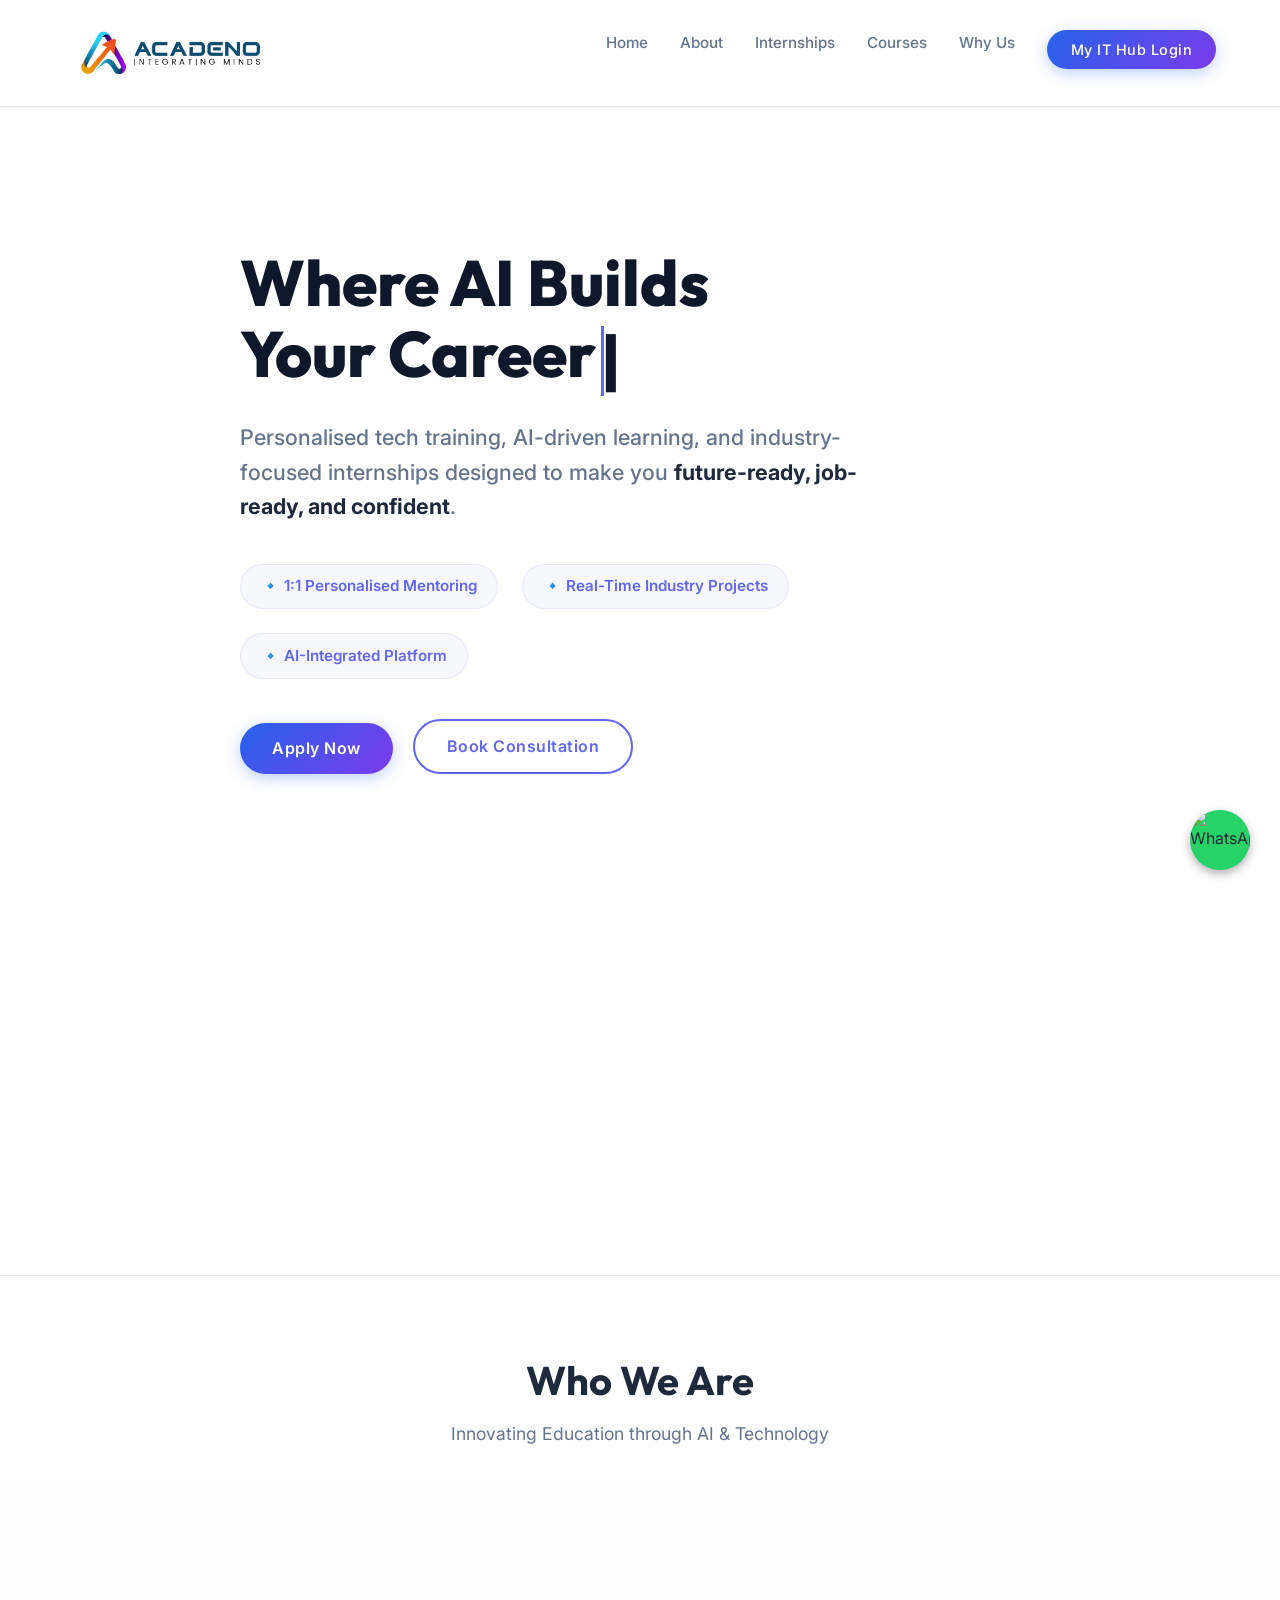
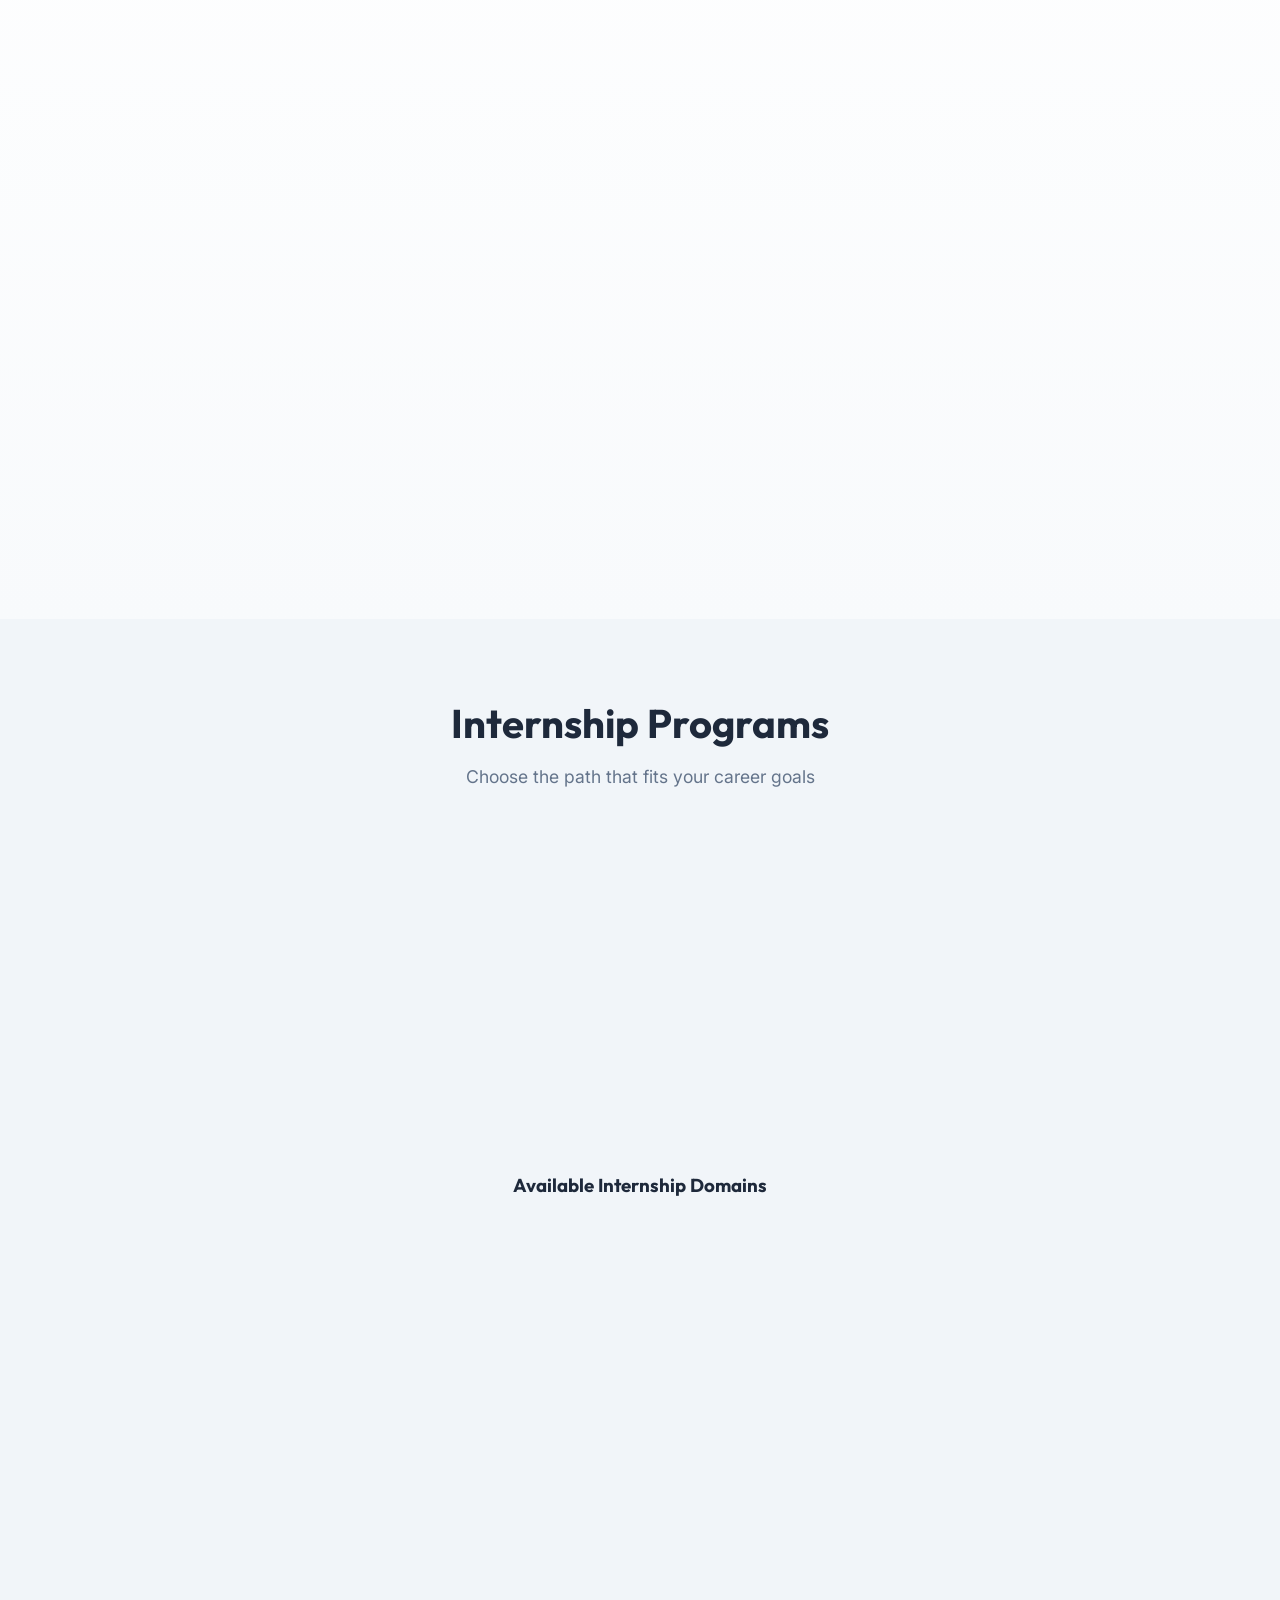
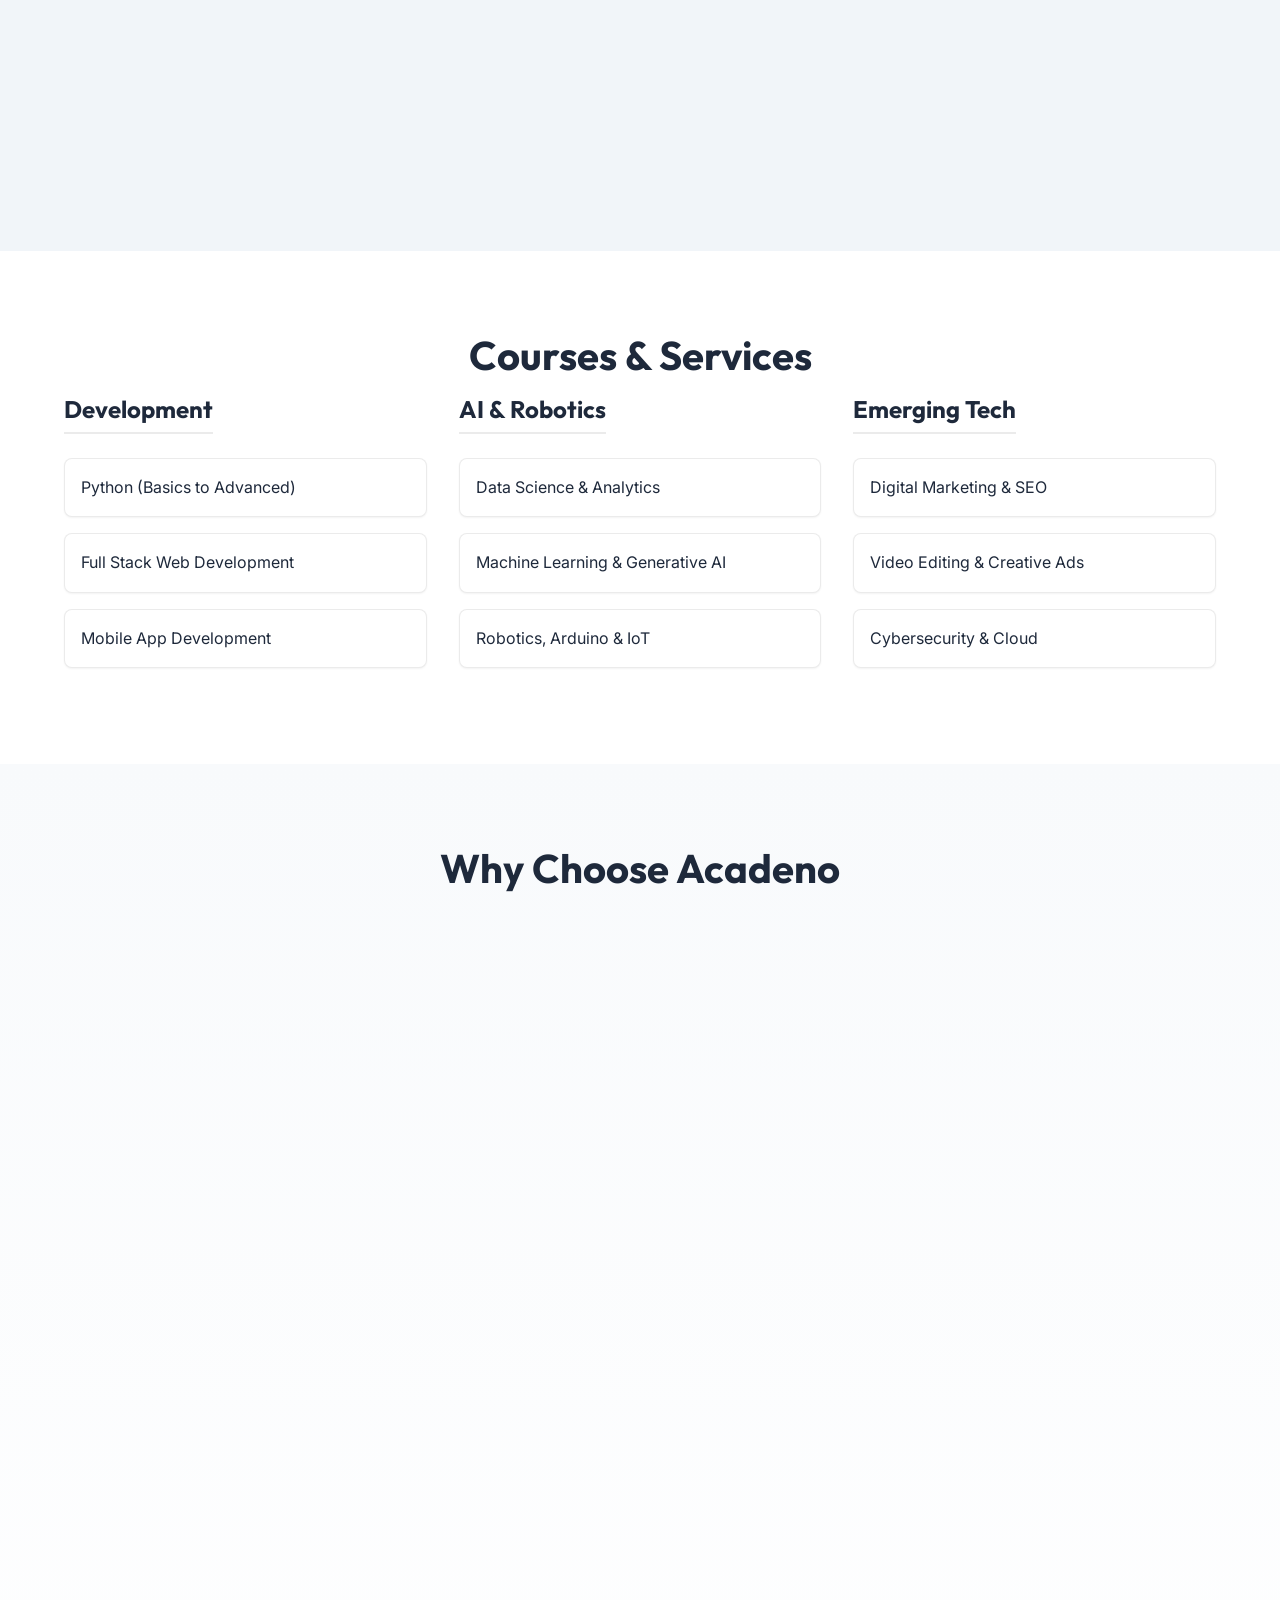
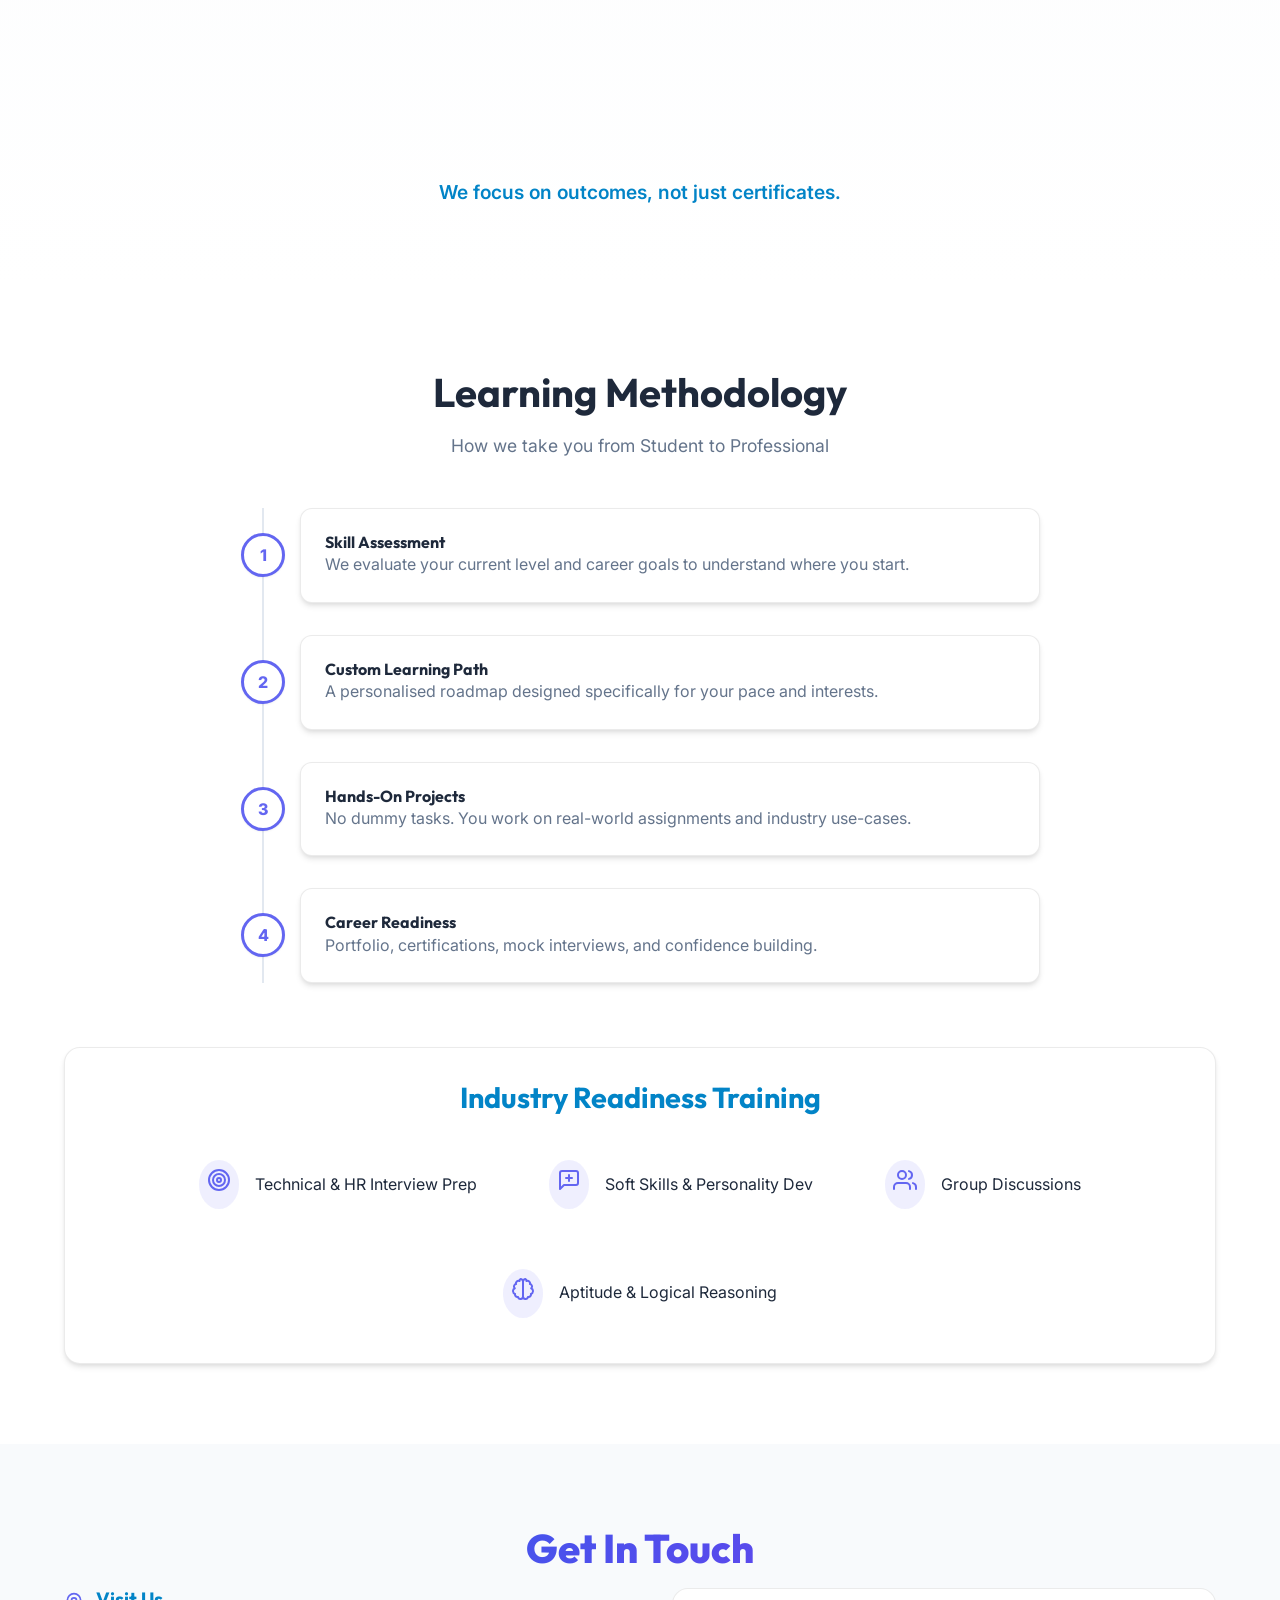
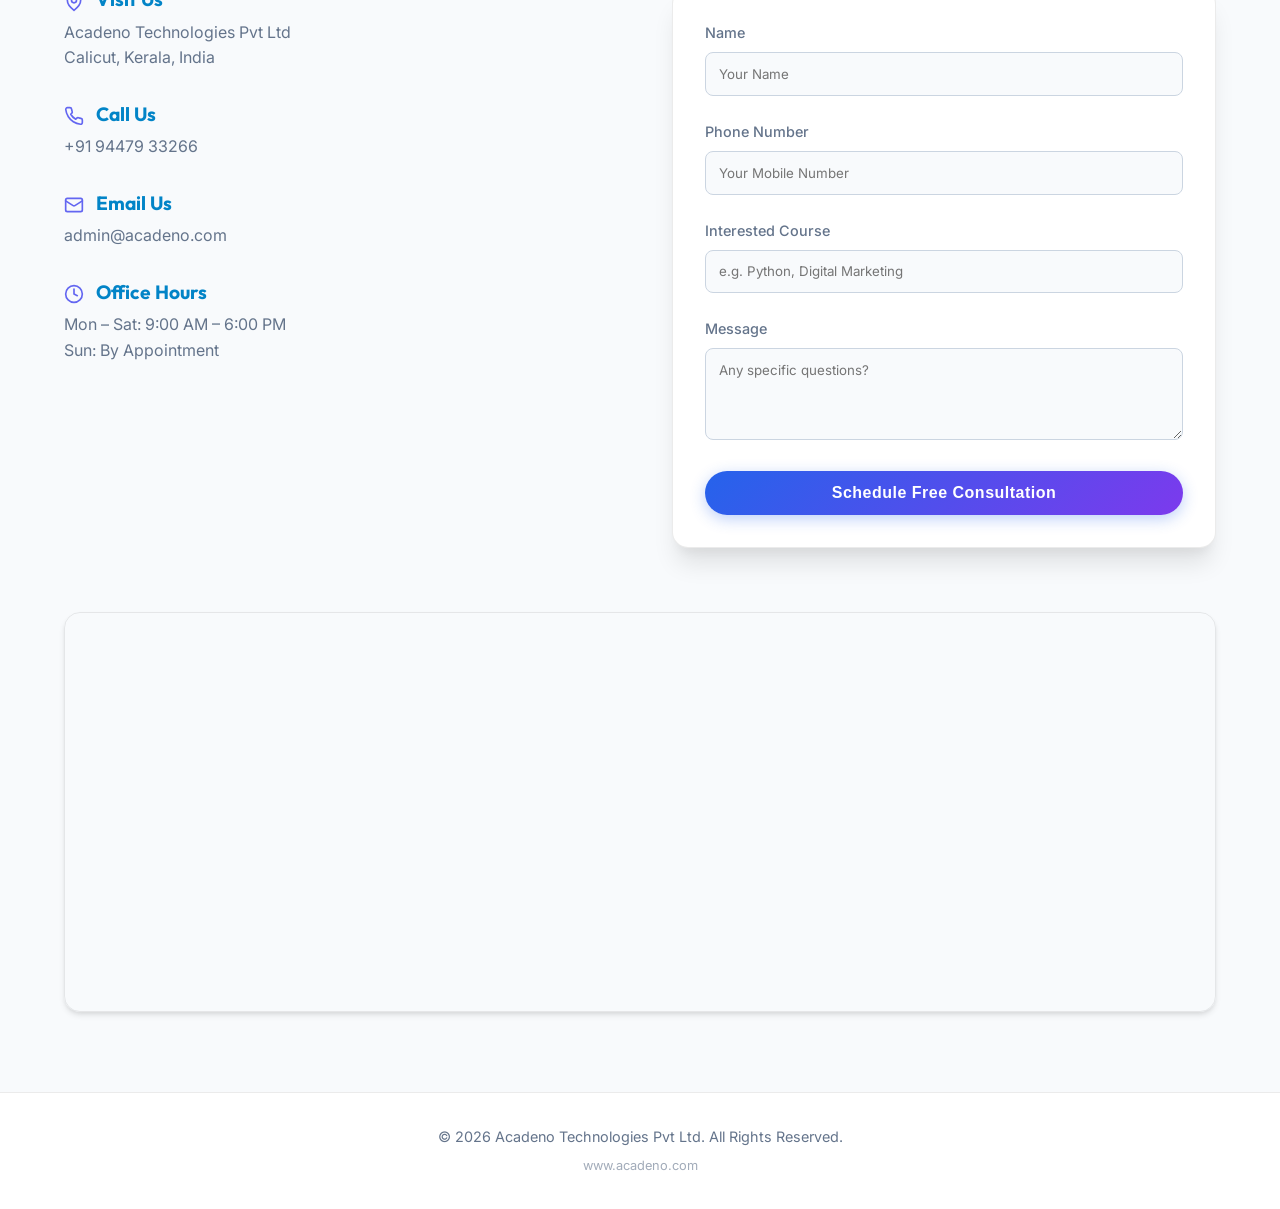
==== index.html @ 911855cc "Update .in logo" ====
<!DOCTYPE html>
<html lang="en">

<head>
  <meta charset="UTF-8">
  <meta name="viewport" content="width=device-width, initial-scale=1.0">
  <title>Acadeno Technologies | AI, Robotics & Tech Internship</title>
  <meta name="description"
    content="Acadeno Technologies Pvt Ltd - Where AI Builds Your Career. Personalised tech training, internships in Python, AI, Robotics, and industry-ready skill development in Calicut.">
  <link rel="stylesheet" href="style.css">
  <!-- Favicon placeholder -->
  <link rel="icon" type="image/png" href="assets/logo_Title.png">
</head>

<body>

  <!-- Header -->
  <header>
    <div class="container">
      <nav>
        <a href="#home" class="logo-link">
          <img src="assets/logo.png" alt="Acadeno Technologies" class="logo-img">
        </a>
        <div class="mobile-menu-btn">☰</div>
        <ul class="nav-links">
          <li><a href="#home">Home</a></li>
          <li><a href="#about">About</a></li>
          <li><a href="#programs">Internships</a></li>
          <li><a href="#services">Courses</a></li>
          <li><a href="#why-us">Why Us</a></li>
          <li><a href="#contact" class="btn btn-primary"
              style="padding: 0.5rem 1.5rem; font-size: 0.9rem; color: white !important;">My IT Hub
              Login</a></li>
        </ul>
      </nav>
    </div>
  </header>

  <!-- Hero Section -->
  <section id="home" class="hero">
    <canvas id="hero-canvas"></canvas> <!-- Particle Background -->
    <div class="container">
      <div class="hero-content">
        <!-- <span class="text-gradient"
          style="font-weight: 600; letter-spacing: 1px; text-transform: uppercase; margin-bottom: 1rem; display: block;">Acadeno
          Technologies Pvt Ltd</span> -->
        <h1>Where AI Builds <br> <span class="typing-text">Your Career</span><span class="cursor">|</span></h1>
        <p>Personalised tech training, AI-driven learning, and industry-focused internships designed
          to make you <strong>future-ready, job-ready, and confident</strong>.</p>

        <div class="hero-features">
          <div class="feature-tag">🔹 1:1 Personalised Mentoring</div>
          <div class="feature-tag">🔹 Real-Time Industry Projects</div>
          <div class="feature-tag">🔹 AI-Integrated Platform</div>
        </div>

        <div style="margin-top: 2rem;">
          <a href="#contact" class="btn btn-primary">Apply Now</a>
          <a href="#contact" class="btn btn-outline" style="margin-left: 1rem;">Book Consultation</a>
        </div>
      </div>
    </div>
  </section>

  <!-- Quick Overview -->
  <section class="quick-overview">
    <div class="container">
      <h2 class="reveal fade-bottom">Transforming Passion Into Profession</h2>
      <p class="reveal fade-bottom reveal-delay-1">Acadeno Technologies is an <strong>AI-driven training and internship
          company based in Calicut, Kerala</strong>. We help students, freshers, and career switchers gain real industry
        skills.</p>

      <div class="highlight-box reveal fade-bottom reveal-delay-2">
        We don’t just teach courses. <strong>We build careers.</strong>
      </div>
    </div>
  </section>

  <!-- About Section -->
  <section id="about" class="about">
    <div class="container">
      <h2 class="section-title">Who We Are</h2>
      <p class="section-subtitle">Innovating Education through AI & Technology</p>

      <div class="about-container-flex">
        <div class="about-image reveal fade-right">
          <img src="assets/about-tech.png" alt="Futuristic AI Innovation">
        </div>
        <div class="about-grid">
          <div class="about-card reveal fade-left reveal-delay-1">
            <h3>Our Story</h3>
            <p>Formerly known as Maitexa Technologies, we rebranded as <strong>Acadeno Technologies</strong> to expand
              our mission toward AI development, Robotics, and innovation-driven learning.</p>
          </div>
          <div class="about-card reveal fade-left reveal-delay-2">
            <h3>Our Mission</h3>
            <p>To transform passionate learners into confident, job-ready professionals equipped with strong technical
              skills, practical experience, and soft skills.</p>
          </div>
          <div class="about-card reveal fade-left reveal-delay-3">
            <h3>Our Vision</h3>
            <p>To build one of India’s most trusted AI-integrated skill development ecosystems, producing professionals
              who can adapt and lead in a fast-changing tech world.</p>
          </div>
        </div>
      </div>
    </div>
  </section>

  <!-- Programs / Internships -->
  <section id="programs" class="programs">
    <div class="container">
      <h2 class="section-title">Internship Programs</h2>
      <p class="section-subtitle">Choose the path that fits your career goals</p>

      <div class="program-cards">
        <!-- 3 Month -->
        <div class="program-card reveal fade-bottom">
          <h3>3-Month Internship</h3>
          <span class="program-subtitle">For Beginners & Explorers</span>
          <ul>
            <li>Strong fundamentals</li>
            <li>One real-world project</li>
            <li>Career direction clarity</li>
          </ul>
        </div>

        <!-- 6 Month -->
        <div class="program-card reveal fade-bottom reveal-delay-1">
          <h3>6-Month Internship</h3>
          <span class="program-subtitle">Skill-Intensive Training</span>
          <ul>
            <li>Multiple industry projects</li>
            <li>Weekly mentor reviews</li>
            <li>Portfolio building</li>
          </ul>
        </div>

        <!-- 9 Month -->
        <div class="program-card reveal fade-bottom reveal-delay-2">
          <h3>9-Month Internship</h3>
          <span class="program-subtitle">For Career Builders</span>
          <ul>
            <li>Advanced project work</li>
            <li>GitHub profile building</li>
            <li>MNC-level interview prep</li>
          </ul>
        </div>
      </div>

      <!-- Domains -->
      <div style="margin-top: 4rem;">
        <h3 style="margin-bottom: 3rem; text-align: center;">Available Internship Domains</h3>
        <div class="domains-list">
          <!-- Python -->
          <div class="domain-card reveal fade-bottom">
            <div class="domain-img-wrapper">
              <img src="assets/domain-python.png" alt="Python Full Stack">
            </div>
            <div class="domain-info">
              <h4>Python Full Stack</h4>
            </div>
          </div>

          <!-- AI -->
          <div class="domain-card reveal fade-bottom reveal-delay-1">
            <div class="domain-img-wrapper">
              <img src="assets/domain-ai.png" alt="Data Science & AI">
            </div>
            <div class="domain-info">
              <h4>Data Science & AI</h4>
            </div>
          </div>

          <!-- MERN Stack -->
          <div class="domain-card reveal fade-bottom reveal-delay-2">
            <div class="domain-img-wrapper">
              <img src="assets/mern-stack.svg" alt="MERN Stack Development">
            </div>
            <div class="domain-info">
              <h4>MERN Stack Development</h4>
            </div>
          </div>

          <!-- Robotics -->
          <div class="domain-card reveal fade-bottom reveal-delay-3">
            <div class="domain-img-wrapper">
              <img src="assets/robotics-iot.png" alt="Robotics & IoT">
            </div>
            <div class="domain-info">
              <h4>Robotics & IoT</h4>
            </div>
          </div>

          <!-- Flutter / Mobile App -->
          <div class="domain-card reveal fade-bottom">
            <div class="domain-img-wrapper">
              <img src="assets/flutter-mobile.svg" alt="Flutter Mobile App">
            </div>
            <div class="domain-info">
              <h4>Flutter Mobile App</h4>
            </div>
          </div>

          <!-- Digital Marketing -->
          <div class="domain-card reveal fade-bottom reveal-delay-1">
            <div class="domain-img-wrapper">
              <img src="assets/digital-marketing.svg" alt="Digital Marketing">
            </div>
            <div class="domain-info">
              <h4>Digital Marketing</h4>
            </div>
          </div>
        </div>
      </div>
    </div>
  </section>

  <!-- Courses & Services -->
  <section id="services" class="services">
    <div class="container">
      <h2 class="section-title">Courses & Services</h2>

      <div class="services-grid">
        <div class="service-col">
          <h3>Development</h3>
          <ul class="service-list">
            <li>Python (Basics to Advanced)</li>
            <li>Full Stack Web Development</li>
            <li>Mobile App Development</li>
          </ul>
        </div>

        <div class="service-col">
          <h3>AI & Robotics</h3>
          <ul class="service-list">
            <li>Data Science & Analytics</li>
            <li>Machine Learning & Generative AI</li>
            <li>Robotics, Arduino & IoT</li>
          </ul>
        </div>

        <div class="service-col">
          <h3>Emerging Tech</h3>
          <ul class="service-list">
            <li>Digital Marketing & SEO</li>
            <li>Video Editing & Creative Ads</li>
            <li>Cybersecurity & Cloud</li>
          </ul>
        </div>
      </div>
    </div>
  </section>

  <!-- Why Us -->
  <section id="why-us" class="why-us">
    <div class="container">
      <h2 class="section-title">Why Choose Acadeno</h2>

      <div class="why-wrapper">
        <div class="why-grid">
          <div class="why-item reveal fade-right">
            <span class="check-icon">✓</span>
            <h4>1:1 Mentoring</h4>
            <p style="color: var(--text-muted); font-size: 0.9rem;">Personalised attention</p>
          </div>
          <div class="why-item reveal fade-right reveal-delay-1">
            <span class="check-icon">✓</span>
            <h4>AI Platform</h4>
            <p style="color: var(--text-muted); font-size: 0.9rem;">My IT Hub Integrated</p>
          </div>
          <div class="why-item reveal fade-right reveal-delay-2">
            <span class="check-icon">✓</span>
            <h4>Project-Based</h4>
            <p style="color: var(--text-muted); font-size: 0.9rem;">Learn by doing from Day 1</p>
          </div>
          <div class="why-item reveal fade-right reveal-delay-3">
            <span class="check-icon">✓</span>
            <h4>Soft Skills</h4>
            <p style="color: var(--text-muted); font-size: 0.9rem;">English & Communication</p>
          </div>
          <!-- Added Missing Points -->
          <div class="why-item reveal fade-right">
            <span class="check-icon">✓</span>
            <h4>Beginner-Friendly</h4>
            <p style="color: var(--text-muted); font-size: 0.9rem;">No prior coding needed</p>
          </div>
          <div class="why-item reveal fade-right reveal-delay-1">
            <span class="check-icon">✓</span>
            <h4>Flexible Learning</h4>
            <p style="color: var(--text-muted); font-size: 0.9rem;">Online & Offline Options</p>
          </div>
          <div class="why-item reveal fade-right reveal-delay-2">
            <span class="check-icon">✓</span>
            <h4>Industry Syllabus</h4>
            <p style="color: var(--text-muted); font-size: 0.9rem;">Updated Market Standards</p>
          </div>
          <div class="why-item reveal fade-right reveal-delay-3">
            <span class="check-icon">✓</span>
            <h4>Career Support</h4>
            <p style="color: var(--text-muted); font-size: 0.9rem;">Portfolio, Resume & Placement</p>
          </div>
        </div>
        <div class="why-image reveal fade-left">
          <img src="assets/collaboration.png" alt="Students collaborating in a modern tech environment">
        </div>
      </div>

      <div style="text-align: center; margin-top: 3rem;">
        <p class="highlight-text" style="font-size: 1.2rem; font-weight: 600; color: var(--text-highlight);">We focus on
          outcomes, not just
          certificates.
        </p>
      </div>
    </div>
  </section>

  <!-- Methodology -->
  <section class="methodology">
    <div class="container">
      <h2 class="section-title">Learning Methodology</h2>
      <p class="section-subtitle">How we take you from Student to Professional</p>

      <div class="steps-container">
        <div class="step-card">
          <div class="step-number">1</div>
          <h4>Skill Assessment</h4>
          <p style="color: var(--text-muted);">We evaluate your current level and career goals to understand where you
            start.</p>
        </div>
        <div class="step-card">
          <div class="step-number">2</div>
          <h4>Custom Learning Path</h4>
          <p style="color: var(--text-muted);">A personalised roadmap designed specifically for your pace and interests.
          </p>
        </div>
        <div class="step-card">
          <div class="step-number">3</div>
          <h4>Hands-On Projects</h4>
          <p style="color: var(--text-muted);">No dummy tasks. You work on real-world assignments and industry
            use-cases.</p>
        </div>
        <div class="step-card">
          <div class="step-number">4</div>
          <h4>Career Readiness</h4>
          <p style="color: var(--text-muted);">Portfolio, certifications, mock interviews, and confidence building.</p>
        </div>
      </div>


      <!-- Industry Readiness Training Addition -->
      <div class="industry-readiness">
        <h3>Industry Readiness Training</h3>
        <div class="industry-list">
          <div class="industry-item">
            <span class="icon">
              <svg xmlns="http://www.w3.org/2000/svg" width="24" height="24" viewBox="0 0 24 24" fill="none"
                stroke="currentColor" stroke-width="2" stroke-linecap="round" stroke-linejoin="round">
                <circle cx="12" cy="12" r="10" />
                <circle cx="12" cy="12" r="6" />
                <circle cx="12" cy="12" r="2" />
              </svg>
            </span>
            <span>Technical & HR Interview Prep</span>
          </div>
          <div class="industry-item">
            <span class="icon">
              <svg xmlns="http://www.w3.org/2000/svg" width="24" height="24" viewBox="0 0 24 24" fill="none"
                stroke="currentColor" stroke-width="2" stroke-linecap="round" stroke-linejoin="round">
                <path d="M21 15a2 2 0 0 1-2 2H7l-4 4V5a2 2 0 0 1 2-2h14a2 2 0 0 1 2 2z" />
                <line x1="9" y1="10" x2="15" y2="10" />
                <line x1="12" y1="7" x2="12" y2="13" />
              </svg>
            </span>
            <span>Soft Skills & Personality Dev</span>
          </div>
          <div class="industry-item">
            <span class="icon">
              <svg xmlns="http://www.w3.org/2000/svg" width="24" height="24" viewBox="0 0 24 24" fill="none"
                stroke="currentColor" stroke-width="2" stroke-linecap="round" stroke-linejoin="round">
                <path d="M17 21v-2a4 4 0 0 0-4-4H5a4 4 0 0 0-4 4v2" />
                <circle cx="9" cy="7" r="4" />
                <path d="M23 21v-2a4 4 0 0 0-3-3.87" />
                <path d="M16 3.13a4 4 0 0 1 0 7.75" />
              </svg>
            </span>
            <span>Group Discussions</span>
          </div>
          <div class="industry-item">
            <span class="icon">
              <svg xmlns="http://www.w3.org/2000/svg" width="24" height="24" viewBox="0 0 24 24" fill="none"
                stroke="currentColor" stroke-width="2" stroke-linecap="round" stroke-linejoin="round">
                <path
                  d="M9.5 2A2.5 2.5 0 0 1 12 4.5v15a2.5 2.5 0 0 1-4.96.44 2.5 2.5 0 0 1-2.96-3.08 3 3 0 0 1-.34-5.58 2.5 2.5 0 0 1 1.32-4.24 2.5 2.5 0 0 1 3.44-3.04A2.5 2.5 0 0 1 9.5 2Z" />
                <path
                  d="M14.5 2A2.5 2.5 0 0 0 12 4.5v15a2.5 2.5 0 0 0 4.96.44 2.5 2.5 0 0 0 2.96-3.08 3 3 0 0 0 .34-5.58 2.5 2.5 0 0 0-1.32-4.24 2.5 2.5 0 0 0-3.44-3.04A2.5 2.5 0 0 0 14.5 2Z" />
              </svg>
            </span>
            <span>Aptitude & Logical Reasoning</span>
          </div>
        </div>
      </div>
    </div>
  </section>

  <!-- Contact & Footer -->
  <section id="contact" class="contact">
    <div class="container">
      <h2 class="section-title focus-text">Get In Touch</h2>
      <div class="contact-layout">
        <div class="contact-info">
          <div class="contact-info-item">
            <h4>
              <svg xmlns="http://www.w3.org/2000/svg" width="20" height="20" viewBox="0 0 24 24" fill="none"
                stroke="currentColor" stroke-width="2" stroke-linecap="round" stroke-linejoin="round"
                class="contact-svg">
                <path d="M20 10c0 6-8 12-8 12s-8-6-8-12a8 8 0 0 1 16 0Z" />
                <circle cx="12" cy="10" r="3" />
              </svg>
              Visit Us
            </h4>
            <p style="color: var(--text-muted);">Acadeno Technologies Pvt Ltd<br>Calicut, Kerala, India</p>
          </div>
          <div class="contact-info-item">
            <h4>
              <svg xmlns="http://www.w3.org/2000/svg" width="20" height="20" viewBox="0 0 24 24" fill="none"
                stroke="currentColor" stroke-width="2" stroke-linecap="round" stroke-linejoin="round"
                class="contact-svg">
                <path
                  d="M22 16.92v3a2 2 0 0 1-2.18 2 19.79 19.79 0 0 1-8.63-3.07 19.5 19.5 0 0 1-6-6 19.79 19.79 0 0 1-3.07-8.67A2 2 0 0 1 4.11 2h3a2 2 0 0 1 2 1.72 12.84 12.84 0 0 0 .7 2.81 2 2 0 0 1-.45 2.11L8.09 9.91a16 16 0 0 0 6 6l1.27-1.27a2 2 0 0 1 2.11-.45 12.84 12.84 0 0 0 2.81.7A2 2 0 0 1 22 16.92z" />
              </svg>
              Call Us
            </h4>
            <p style="color: var(--text-muted);">+91 94479 33266</p>
          </div>
          <div class="contact-info-item">
            <h4>
              <svg xmlns="http://www.w3.org/2000/svg" width="20" height="20" viewBox="0 0 24 24" fill="none"
                stroke="currentColor" stroke-width="2" stroke-linecap="round" stroke-linejoin="round"
                class="contact-svg">
                <rect width="20" height="16" x="2" y="4" rx="2" />
                <path d="m22 7-8.97 5.7a1.94 1.94 0 0 1-2.06 0L2 7" />
              </svg>
              Email Us
            </h4>
            <p style="color: var(--text-muted);">admin@acadeno.com</p>
          </div>
          <div class="contact-info-item">
            <h4>
              <svg xmlns="http://www.w3.org/2000/svg" width="20" height="20" viewBox="0 0 24 24" fill="none"
                stroke="currentColor" stroke-width="2" stroke-linecap="round" stroke-linejoin="round"
                class="contact-svg">
                <circle cx="12" cy="12" r="10" />
                <polyline points="12 6 12 12 16 14" />
              </svg>
              Office Hours
            </h4>
            <p style="color: var(--text-muted);">Mon – Sat: 9:00 AM – 6:00 PM<br>Sun: By Appointment</p>
          </div>
        </div>

        <div class="contact-form">
          <form id="contact-form">
            <div class="form-group">
              <label>Name</label>
              <input type="text" name="name" placeholder="Your Name" required>
            </div>
            <div class="form-group">
              <label>Phone Number</label>
              <input type="tel" name="phone" placeholder="Your Mobile Number" required>
            </div>
            <div class="form-group">
              <label>Interested Course</label>
              <input type="text" name="course" placeholder="e.g. Python, Digital Marketing" required>
            </div>
            <div class="form-group">
              <label>Message</label>
              <textarea name="message" rows="4" placeholder="Any specific questions?"></textarea>
            </div>
            <button type="submit" id="submit-btn" class="btn btn-primary" style="width: 100%;">Schedule Free
              Consultation</button>
          </form>
          <div id="form-status" style="margin-top: 1rem; text-align: center; display: none;"></div>
        </div>
      </div>

      <!-- Map Section -->
      <div class="contact-map">
        <iframe
          src="https://maps.google.com/maps?q=Acadeno+Technologies+Pvt+Ltd+Calicut&t=&z=15&ie=UTF8&iwloc=&output=embed"
          width="100%" height="100%" frameborder="0" style="border:0;" allowfullscreen="" loading="lazy"></iframe>
      </div>
    </div>
  </section>

  <footer>
    <div class="container">
      <p>&copy; 2026 Acadeno Technologies Pvt Ltd. All Rights Reserved.</p>
      <p style="font-size: 0.8rem; margin-top: 0.5rem; opacity: 0.6;">www.acadeno.com</p>
    </div>
  </footer>

  <!-- WhatsApp Widget -->
  <a href="https://wa.me/919447933266?text=Hi%20Acadeno,%20I'm%20interested%20in..." class="whatsapp-float"
    target="_blank" title="Chat with us on WhatsApp">
    <img src="assets/whatsapp.svg" alt="WhatsApp">
  </a>

  <script src="script.js"></script>
</body>

</html>
---- style.css ----
/* 
   Acadeno Technologies - Premium Design System 
   Focus: Modern, Tech-driven, Trustworthy, Light & Clean
*/

@import url('https://fonts.googleapis.com/css2?family=Outfit:wght@300;400;500;600;700;800&family=Inter:wght@300;400;500;600&display=swap');

:root {
    /* Colors - Light Theme */
    --bg-dark: #ffffff;
    --bg-card: #ffffff;
    --bg-card-hover: #f8fafc;
    /* Slate-50 */
    --bg-section-alt: #f1f5f9;
    /* Slate-100 */

    --primary-gradient: linear-gradient(135deg, #2563eb 0%, #7c3aed 100%);
    --accent-glow: #6366f1;
    /* Indigo-500 */
    --text-main: #1e293b;
    /* Slate-800 */
    --text-muted: #64748b;
    /* Slate-500 */
    --text-highlight: #0284c7;
    /* Sky-600 */

    --border-color: rgba(0, 0, 0, 0.08);

    /* Shadows for light mode depth */
    --shadow-sm: 0 1px 2px 0 rgba(0, 0, 0, 0.05);
    --shadow-md: 0 4px 6px -1px rgba(0, 0, 0, 0.1), 0 2px 4px -1px rgba(0, 0, 0, 0.06);
    --shadow-lg: 0 10px 15px -3px rgba(0, 0, 0, 0.1), 0 4px 6px -2px rgba(0, 0, 0, 0.05);
    --shadow-xl: 0 20px 25px -5px rgba(0, 0, 0, 0.1), 0 10px 10px -5px rgba(0, 0, 0, 0.04);

    /* Spacing */
    --section-padding: 5rem 2rem;
    --container-width: 1200px;

    /* Transitions */
    --transition-fast: 0.3s ease;
}

/* Reset & Base */
*,
*::before,
*::after {
    margin: 0;
    padding: 0;
    box-sizing: border-box;
}

html {
    scroll-behavior: smooth;
    scroll-padding-top: 130px;
    /* Offset for even larger header */
}

body {
    font-family: 'Inter', sans-serif;
    background-color: var(--bg-dark);
    color: var(--text-main);
    line-height: 1.6;
    overflow-x: hidden;
}

h1,
h2,
h3,
h4,
h5,
h6 {
    font-family: 'Outfit', sans-serif;
    color: var(--text-main);
    line-height: 1.2;
}

strong,
b {
    color: var(--text-main);
    font-weight: 700;
}

a {
    text-decoration: none;
    color: inherit;
    transition: var(--transition-fast);
}

ul {
    list-style: none;
}

img {
    max-width: 100%;
    display: block;
}

/* Utility Classes */
.container {
    max-width: var(--container-width);
    margin: 0 auto;
    padding: 0 1.5rem;
}

.text-gradient {
    background: var(--primary-gradient);
    -webkit-background-clip: text;
    -webkit-text-fill-color: transparent;
    background-clip: text;
}

.btn {
    display: inline-block;
    padding: 0.8rem 2rem;
    border-radius: 50px;
    font-weight: 600;
    font-size: 1rem;
    letter-spacing: 0.5px;
    cursor: pointer;
    position: relative;
    overflow: hidden;
    z-index: 1;
}

.btn-primary {
    background: var(--primary-gradient);
    color: white;
    box-shadow: 0 4px 15px rgba(37, 99, 235, 0.3);
    border: none;
}

.btn-primary::before {
    content: '';
    position: absolute;
    top: 0;
    left: 0;
    right: 0;
    bottom: 0;
    background: linear-gradient(135deg, #1d4ed8 0%, #6d28d9 100%);
    z-index: -1;
    opacity: 0;
    transition: opacity 0.3s ease;
}

.btn-primary:hover::before {
    opacity: 1;
}

.btn-primary:hover {
    transform: translateY(-2px);
    box-shadow: 0 8px 25px rgba(37, 99, 235, 0.4);
}

.btn-outline {
    background: transparent;
    border: 2px solid var(--accent-glow);
    color: var(--accent-glow);
}

.btn-outline:hover {
    background: var(--accent-glow);
    color: white;
    border-color: var(--accent-glow);
}

.section-title {
    text-align: center;
    font-size: 2.5rem;
    margin-bottom: 1rem;
    font-weight: 700;
}

.section-subtitle {
    text-align: center;
    color: var(--text-muted);
    font-size: 1.1rem;
    max-width: 700px;
    margin: 0 auto 3rem;
}

/* Header */
header {
    position: fixed;
    top: 0;
    left: 0;
    width: 100%;
    z-index: 1000;
    padding: 0.5rem 0;
    /* Extra padding */
    transition: 0.3s ease;
    background: rgba(255, 255, 255, 0.85);
    backdrop-filter: blur(12px);
    border-bottom: 1px solid var(--border-color);
    box-shadow: var(--shadow-sm);
}

nav {
    display: flex;
    justify-content: space-between;
    align-items: center;
}

/* Logo Image Styling */
.logo-link {
    display: flex;
    align-items: center;
}

.logo-img {
    height: 90px;
    width: auto;
    object-fit: contain;
    mix-blend-mode: multiply;
    /* Removes white background if any */
    image-rendering: -webkit-optimize-contrast;
}

.nav-links {
    display: flex;
    gap: 2rem;
}

.nav-links a {
    font-size: 0.95rem;
    font-weight: 500;
    color: var(--text-muted);
}

.nav-links a:hover,
.nav-links a.active {
    color: var(--accent-glow);
}

.mobile-menu-btn {
    display: none;
    font-size: 1.5rem;
    cursor: pointer;
    color: var(--text-main);
}

/* Hero Section */
.hero {
    min-height: 100vh;
    display: flex;
    align-items: center;
    padding-top: 130px;
    position: relative;
    overflow: hidden;
    /* Light overlay on background image */
    background: linear-gradient(rgba(255, 255, 255, 0.85), rgba(255, 255, 255, 0.6)), url('assets/hero-tech-circuit.png') no-repeat center center/cover;
}

#hero-canvas {
    position: absolute;
    top: 0;
    left: 0;
    width: 100%;
    height: 100%;
    z-index: 0;
    opacity: 0.4;
    /* Slightly more transparent on white */
}

.hero-content {
    max-width: 800px;
    position: relative;
    z-index: 2;
}

/* Typing Effect Cursor */
.cursor {
    display: inline-block;
    width: 3px;
    background-color: var(--accent-glow);
    animation: blink 1s infinite;
    margin-left: 5px;
    vertical-align: middle;
}

@keyframes blink {

    0%,
    100% {
        opacity: 1;
    }

    50% {
        opacity: 0;
    }
}

.hero h1 {
    font-size: 4rem;
    font-weight: 800;
    margin-bottom: 1.5rem;
    line-height: 1.1;
    color: #0f172a;
    /* No shadow or very subtle */
}

.hero p {
    font-size: 1.35rem;
    color: var(--text-muted);
    margin-bottom: 2.5rem;
    max-width: 650px;
    font-weight: 500;
}

.hero-features {
    display: flex;
    gap: 1.5rem;
    flex-wrap: wrap;
    margin-bottom: 2.5rem;
}

.feature-tag {
    display: flex;
    align-items: center;
    justify-content: center;
    gap: 0.75rem;
    font-size: 0.95rem;
    color: var(--accent-glow);
    background: rgba(99, 102, 241, 0.05);
    padding: 0.6rem 1.25rem;
    border-radius: 50px;
    border: 1px solid rgba(99, 102, 241, 0.1);
    font-weight: 600;
    transition: var(--transition-fast);
}

.feature-tag:hover {
    background: rgba(99, 102, 241, 0.1);
    transform: translateY(-2px);
}

/* Quick Overview */
.quick-overview {
    padding: var(--section-padding);
    background: #ffffff;
    text-align: center;
    border-bottom: 1px solid var(--border-color);
}

.quick-overview h2 {
    font-size: 2rem;
    margin-bottom: 1.5rem;
}

.quick-overview p {
    font-size: 1.1rem;
    color: var(--text-muted);
    max-width: 800px;
    margin: 0 auto;
}

.highlight-box {
    margin-top: 2rem;
    display: inline-block;
    padding: 1rem 2rem;
    border: 1px solid var(--accent-glow);
    border-radius: 12px;
    background: linear-gradient(90deg, rgba(99, 102, 241, 0.05) 0%, rgba(139, 92, 246, 0.05) 100%);
}

.highlight-box strong {
    color: var(--accent-glow);
    font-size: 1.2rem;
}

/* About Us */
.about {
    padding: var(--section-padding);
    background: linear-gradient(to bottom, #ffffff, #f8fafc);
    position: relative;
}

.about-container-flex {
    display: grid;
    grid-template-columns: 1fr 1fr;
    gap: 4rem;
    align-items: center;
}

.about-image img {
    border-radius: 20px;
    box-shadow: var(--shadow-xl);
}

.about-grid {
    display: grid;
    grid-template-columns: 1fr;
    gap: 1.5rem;
    margin-top: 2rem;
}

.about-card {
    background: #ffffff;
    padding: 2rem;
    border-radius: 16px;
    border: 1px solid var(--border-color);
    transition: var(--transition-fast);
    box-shadow: var(--shadow-sm);
}

.about-card:hover {
    transform: translateY(-5px);
    border-color: var(--accent-glow);
    box-shadow: var(--shadow-lg);
}

.about-card h3 {
    font-size: 1.5rem;
    margin-bottom: 1rem;
    color: var(--text-highlight);
}

/* Programs */
.programs {
    padding: var(--section-padding);
    background: var(--bg-section-alt);
    /* Light gray */
    perspective: 1000px;
}

.program-cards {
    display: grid;
    grid-template-columns: repeat(auto-fit, minmax(300px, 1fr));
    gap: 2rem;
}

.program-card {
    background: #ffffff;
    padding: 2rem;
    border-radius: 20px;
    border: 1px solid var(--border-color);
    position: relative;
    overflow: hidden;
    transform-style: preserve-3d;
    transition: transform 0.1s ease, box-shadow 0.3s ease;
    box-shadow: var(--shadow-md);
}

.program-card:hover {
    box-shadow: var(--shadow-xl);
    border-color: var(--accent-glow);
}

.program-card::before {
    content: '';
    position: absolute;
    top: 0;
    left: 0;
    width: 4px;
    height: 100%;
    background: var(--primary-gradient);
}

.program-card h3 {
    font-size: 1.8rem;
    margin-bottom: 0.5rem;
    color: #1e293b;
}

.program-subtitle {
    display: block;
    font-size: 0.9rem;
    color: var(--accent-glow);
    margin-bottom: 1.5rem;
    font-weight: 600;
    text-transform: uppercase;
    letter-spacing: 1px;
}

.program-card ul {
    margin-top: 1.5rem;
}

.program-card li {
    margin-bottom: 0.8rem;
    color: var(--text-muted);
    display: flex;
    align-items: baseline;
    gap: 0.5rem;
}

.program-card li::before {
    content: '▹';
    color: var(--accent-glow);
    font-weight: bold;
}

/* Domain Tags / Cards */
.domains-list {
    display: grid;
    gap: 2rem;
    padding: 1rem;
    grid-template-columns: 1fr;
}

@media (min-width: 640px) {
    .domains-list {
        grid-template-columns: repeat(2, 1fr);
    }
}

@media (min-width: 1024px) {
    .domains-list {
        grid-template-columns: repeat(3, 1fr);
    }
}

.domain-card {
    background: #ffffff;
    border: 1px solid var(--border-color);
    border-radius: 16px;
    overflow: hidden;
    transition: 0.3s;
    text-align: center;
    box-shadow: var(--shadow-sm);
    display: flex;
    flex-direction: column;
}

.domain-card:hover {
    transform: translateY(-5px);
    border-color: var(--accent-glow);
    box-shadow: var(--shadow-lg);
}

.domain-img-wrapper {
    height: 160px;
    overflow: hidden;
    display: flex;
    align-items: center;
    justify-content: center;
    background: #f1f5f9;
}

.domain-img-wrapper img {
    width: 100%;
    height: 100%;
    object-fit: cover;
    transition: 0.5s;
}

.domain-card:hover .domain-img-wrapper img {
    transform: scale(1.1);
}

.domain-info {
    padding: 1.5rem;
    flex-grow: 1;
    display: flex;
    align-items: center;
    justify-content: center;
}

.domain-info h4 {
    font-size: 1.1rem;
    font-weight: 600;
    margin: 0;
    color: var(--text-main);
}

/* Services / Courses */
.services {
    padding: var(--section-padding);
    background: #ffffff;
}

.services-grid {
    display: grid;
    grid-template-columns: repeat(auto-fit, minmax(350px, 1fr));
    gap: 2rem;
}

.service-col h3 {
    font-size: 1.5rem;
    margin-bottom: 1.5rem;
    padding-bottom: 0.5rem;
    border-bottom: 2px solid var(--border-color);
    display: inline-block;
}

.service-list li {
    margin-bottom: 1rem;
    padding: 1rem;
    background: #ffffff;
    border-radius: 8px;
    border: 1px solid var(--border-color);
    transition: 0.3s;
    box-shadow: var(--shadow-sm);
}

.service-list li:hover {
    border-color: var(--accent-glow);
    background: #f8fafc;
    padding-left: 1.5rem;
    box-shadow: var(--shadow-md);
}

/* Why Choose Us */
.why-us {
    padding: var(--section-padding);
    background: linear-gradient(180deg, #f8fafc 0%, #ffffff 100%);
}

.why-wrapper {
    display: grid;
    grid-template-columns: 1fr 1fr;
    gap: 4rem;
    align-items: center;
}

.why-image img {
    border-radius: 20px;
    box-shadow: var(--shadow-xl);
    border: 1px solid white;
}

.why-grid {
    display: grid;
    grid-template-columns: repeat(2, 1fr);
    gap: 2rem;
}

.why-item {
    text-align: center;
    padding: 2rem;
    background: white;
    border-radius: 12px;
    box-shadow: var(--shadow-sm);
    border: 1px solid var(--border-color);
    transition: 0.3s;
}

.why-item:hover {
    transform: translateY(-3px);
    box-shadow: var(--shadow-md);
}

.check-icon {
    font-size: 2rem;
    color: #10b981;
    /* Emerald-500 */
    margin-bottom: 1rem;
    display: block;
}

/* Methodology */
.methodology {
    padding: var(--section-padding);
    background: #ffffff;
}

.steps-container {
    display: flex;
    flex-direction: column;
    gap: 2rem;
    max-width: 800px;
    margin: 0 auto;
    position: relative;
}

.steps-container::before {
    content: '';
    position: absolute;
    left: 22px;
    /* Fixed point for line */
    top: 0;
    bottom: 0;
    width: 2px;
    background: #e2e8f0;
}

.step-card {
    margin-left: 60px;
    /* Space for circles */
    background: #ffffff;
    padding: 1.5rem;
    border-radius: 12px;
    border: 1px solid var(--border-color);
    position: relative;
    box-shadow: var(--shadow-md);
}

.step-card::before {
    content: none;
}

.step-number {
    position: absolute;
    left: -60px;
    /* Matches card margin to align with line */
    top: 1.5rem;
    width: 44px;
    height: 44px;
    background: #ffffff;
    border: 3px solid var(--accent-glow);
    border-radius: 50%;
    display: flex;
    align-items: center;
    justify-content: center;
    font-weight: 800;
    color: var(--accent-glow);
    z-index: 2;
    box-shadow: var(--shadow-sm);
    line-height: 1;
    text-align: center;
}

/* Contact */
.contact {
    padding: var(--section-padding);
    background: #f8fafc;
}

.contact-layout {
    display: grid;
    grid-template-columns: repeat(auto-fit, minmax(300px, 1fr));
    gap: 4rem;
    align-items: start;
}

.contact-info-item {
    margin-bottom: 2rem;
}

.contact-info-item h4 {
    font-size: 1.2rem;
    margin-bottom: 0.5rem;
    color: var(--text-highlight);
}

.contact-form {
    background: #ffffff;
    padding: 2rem;
    border-radius: 16px;
    border: 1px solid var(--border-color);
    box-shadow: var(--shadow-xl);
}

.form-group {
    margin-bottom: 1.5rem;
}

.form-group label {
    display: block;
    margin-bottom: 0.5rem;
    font-size: 0.9rem;
    color: var(--text-muted);
    font-weight: 500;
}

.form-group input,
.form-group textarea {
    width: 100%;
    padding: 0.8rem;
    background: #f8fafc;
    border: 1px solid #cbd5e1;
    border-radius: 8px;
    color: #1e293b;
    font-family: inherit;
    transition: 0.3s;
}

.form-group input:focus,
.form-group textarea:focus {
    outline: none;
    border-color: var(--accent-glow);
    background: #ffffff;
    box-shadow: 0 0 0 3px rgba(99, 102, 241, 0.1);
}

.error-field {
    border-color: #ef4444 !important;
    background-color: #fef2f2 !important;
}

.error-field:focus {
    box-shadow: 0 0 0 3px rgba(239, 68, 68, 0.2) !important;
}

.success-field {
    border-color: #10b981 !important;
    background-color: #f0fdf4 !important;
}

.success-field:focus {
    box-shadow: 0 0 0 3px rgba(16, 185, 129, 0.2) !important;
}

/* Footer */
footer {
    padding: 2rem 0;
    text-align: center;
    border-top: 1px solid var(--border-color);
    color: var(--text-muted);
    font-size: 0.9rem;
    background: #ffffff;
}

/* Responsive */
@media (max-width: 902px) {
    :root {
        --section-padding: 3rem 1rem;
    }

    .hero h1 {
        font-size: 3rem;
    }

    .nav-links {
        display: none;
        position: absolute;
        top: 100%;
        left: 0;
        width: 100%;
        background: rgba(255, 255, 255, 0.98);
        flex-direction: column;
        padding: 2rem;
        border-bottom: 1px solid var(--border-color);
        box-shadow: var(--shadow-xl);
        text-align: center;
        backdrop-filter: blur(10px);
    }

    .nav-links.active {
        display: flex;
    }

    .mobile-menu-btn {
        display: block;
    }
}

@media (max-width: 768px) {
    .container {
        padding: 0 1rem;
    }

    .section-title {
        font-size: 2rem;
    }

    .hero {
        padding-top: 100px;
        text-align: center;
    }

    .hero-content {
        margin: 0 auto;
    }

    .hero h1 {
        font-size: 2.5rem;
    }

    .hero p {
        font-size: 1.1rem;
        margin-left: auto;
        margin-right: auto;
    }

    .hero-features {
        display: flex !important;
        flex-direction: column !important;
        gap: 0.75rem !important;
        width: 100% !important;
        align-items: center !important;
        margin: 1.5rem auto !important;
    }

    .feature-tag {
        display: flex !important;
        align-items: center !important;
        justify-content: flex-start !important;
        width: 90% !important;
        max-width: 320px !important;
        padding: 0.7rem 1.75rem !important;
        /* Restored padding for border space */
        background: transparent !important;
        backdrop-filter: blur(8px) !important;
        /* Added subtle blur for readability */
        border: 1px solid rgba(99, 102, 241, 0.3) !important;
        /* Restored border */
        border-radius: 50px !important;
        /* Restored pill shape */
        box-shadow: none !important;
        font-size: 0.9rem !important;
        font-weight: 600 !important;
        text-align: left !important;
        white-space: nowrap !important;
        color: var(--accent-glow) !important;
    }

    .about-container-flex,
    .why-wrapper {
        grid-template-columns: 1fr;
        gap: 3rem;
    }

    .about-image,
    .why-image {
        order: -1;
        max-width: 100%;
        margin: 0 auto;
    }

    /* Program Cards: adjust min-width for grid to prevent overflow on small phones */
    .program-cards,
    .services-grid {
        grid-template-columns: 1fr;
    }

    .steps-container {
        padding-left: 0;
        position: relative;
    }

    .steps-container::before {
        left: 18px;
        /* Target center for line on mobile */
    }

    .step-card {
        margin-left: 45px;
        padding: 1.25rem;
    }

    .step-number {
        left: -45px;
        top: 1.25rem;
        width: 36px;
        height: 36px;
        display: flex;
    }

    .contact-layout {
        gap: 2rem;
    }
}

@media (max-width: 480px) {
    .hero-content {
        margin: 0 auto;
        text-align: center;
    }

    .hero h1 {
        font-size: 2rem;
        text-align: center;
    }

    .hero p {
        text-align: center;
        margin-left: auto;
        margin-right: auto;
    }

    .btn {
        padding: 0.7rem 1.5rem;
        width: 100%;
        /* Full width buttons on mobile */
        margin-bottom: 0.5rem;
        margin-left: 0 !important;
    }

    .hero-features {
        display: flex !important;
        flex-direction: column !important;
        gap: 0.75rem !important;
        width: 100% !important;
        align-items: center !important;
        margin: 1.5rem 0 !important;
    }

    .feature-tag {
        display: flex !important;
        align-items: center !important;
        justify-content: flex-start !important;
        width: 90% !important;
        max-width: 290px !important;
        padding: 0.6rem 1.5rem !important;
        background: transparent !important;
        backdrop-filter: blur(8px) !important;
        border: 1px solid rgba(99, 102, 241, 0.3) !important;
        border-radius: 50px !important;
        box-shadow: none !important;
        font-size: 0.85rem !important;
        text-align: left !important;
        white-space: nowrap !important;
    }
}

/* Scroll Reveal Animations */
.reveal {
    position: relative;
    opacity: 0;
    transition: all 1s ease;
}

.reveal.active {
    opacity: 1;
}

.fade-bottom {
    transform: translateY(50px);
}

.fade-bottom.active {
    transform: translateY(0);
}

.fade-left {
    transform: translateX(-50px);
}

.fade-left.active {
    transform: translateX(0);
}

.fade-right {
    transform: translateX(50px);
}

.fade-right.active {
    transform: translateX(0);
}

/* Staggered delays */
.reveal-delay-1 {
    transition-delay: 0.1s;
}

.reveal-delay-2 {
    transition-delay: 0.2s;
}

.reveal-delay-3 {
    transition-delay: 0.3s;
}

/* WhatsApp Float */
.whatsapp-float {
    position: fixed;
    bottom: 30px;
    right: 30px;
    width: 60px;
    height: 60px;
    z-index: 1001;
    cursor: pointer;
    transition: 0.3s;
    animation: pulse-green 2s infinite;
    display: flex;
    align-items: center;
    justify-content: center;
    background: #25D366;
    border-radius: 50%;
    box-shadow: 0 4px 10px rgba(0, 0, 0, 0.3);
}

.whatsapp-float img {
    width: 100%;
    height: 100%;
    border-radius: 50%;
}

.whatsapp-float:hover {
    transform: scale(1.1);
}

@keyframes pulse-green {
    0% {
        box-shadow: 0 0 0 0 rgba(37, 211, 102, 0.7);
    }

    70% {
        box-shadow: 0 0 0 15px rgba(37, 211, 102, 0);
    }

    100% {
        box-shadow: 0 0 0 0 rgba(37, 211, 102, 0);
    }
}

/* Industry Readiness Training */
.industry-readiness {
    margin-top: 4rem;
    background: var(--bg-card);
    padding: 2rem;
    border-radius: 16px;
    border: 1px solid var(--border-color);
    box-shadow: var(--shadow-md);
}

.industry-readiness h3 {
    text-align: center;
    margin-bottom: 2rem;
    font-size: 1.8rem;
    color: var(--text-highlight);
}

.industry-list {
    display: flex;
    flex-wrap: wrap;
    justify-content: center;
    gap: 2rem;
}

.industry-item {
    display: flex;
    align-items: center;
    gap: 1rem;
    background: rgba(255, 255, 255, 0.5);
    padding: 0.8rem 1.2rem;
    border-radius: 12px;
    border: 1px solid transparent;
    transition: 0.3s;
}

.industry-item:hover {
    background: #ffffff;
    border-color: var(--accent-glow);
    box-shadow: var(--shadow-sm);
    transform: translateY(-2px);
}

.industry-item .icon {
    background: rgba(99, 102, 241, 0.1);
    padding: 0.5rem;
    border-radius: 50%;
    font-size: 1.2rem;
    min-width: 40px;
    text-align: center;
}

/* Mobile Alignment Fix for Industry Section */
@media (max-width: 768px) {
    .industry-readiness {
        padding: 1.5rem 1rem;
        /* Reduce padding to fix alignment gap */
        margin-top: 3rem;
    }

    .industry-list {
        flex-direction: column;
        align-items: stretch;
        gap: 0.8rem;
        display: flex;
    }

    .industry-item {
        width: 100%;
        justify-content: flex-start;
        background: #f8fafc;
        border: 1px solid var(--border-color);
    }
}

/* SVG Icon Styling */
.icon svg {
    width: 24px;
    height: 24px;
    stroke: var(--accent-glow);
}

/* Focused Text Styling */
.focus-text {
    font-weight: 800;
    text-decoration: none;
    background: var(--primary-gradient);
    -webkit-background-clip: text;
    -webkit-text-fill-color: transparent;
    background-clip: text;
}

/* Contact Map */
.contact-map {
    margin-top: 4rem;
    width: 100%;
    height: 400px;
    border-radius: 16px;
    overflow: hidden;
    box-shadow: var(--shadow-md);
    border: 1px solid var(--border-color);
}

.contact-svg {
    vertical-align: middle;
    margin-right: 8px;
    color: var(--accent-glow);
}
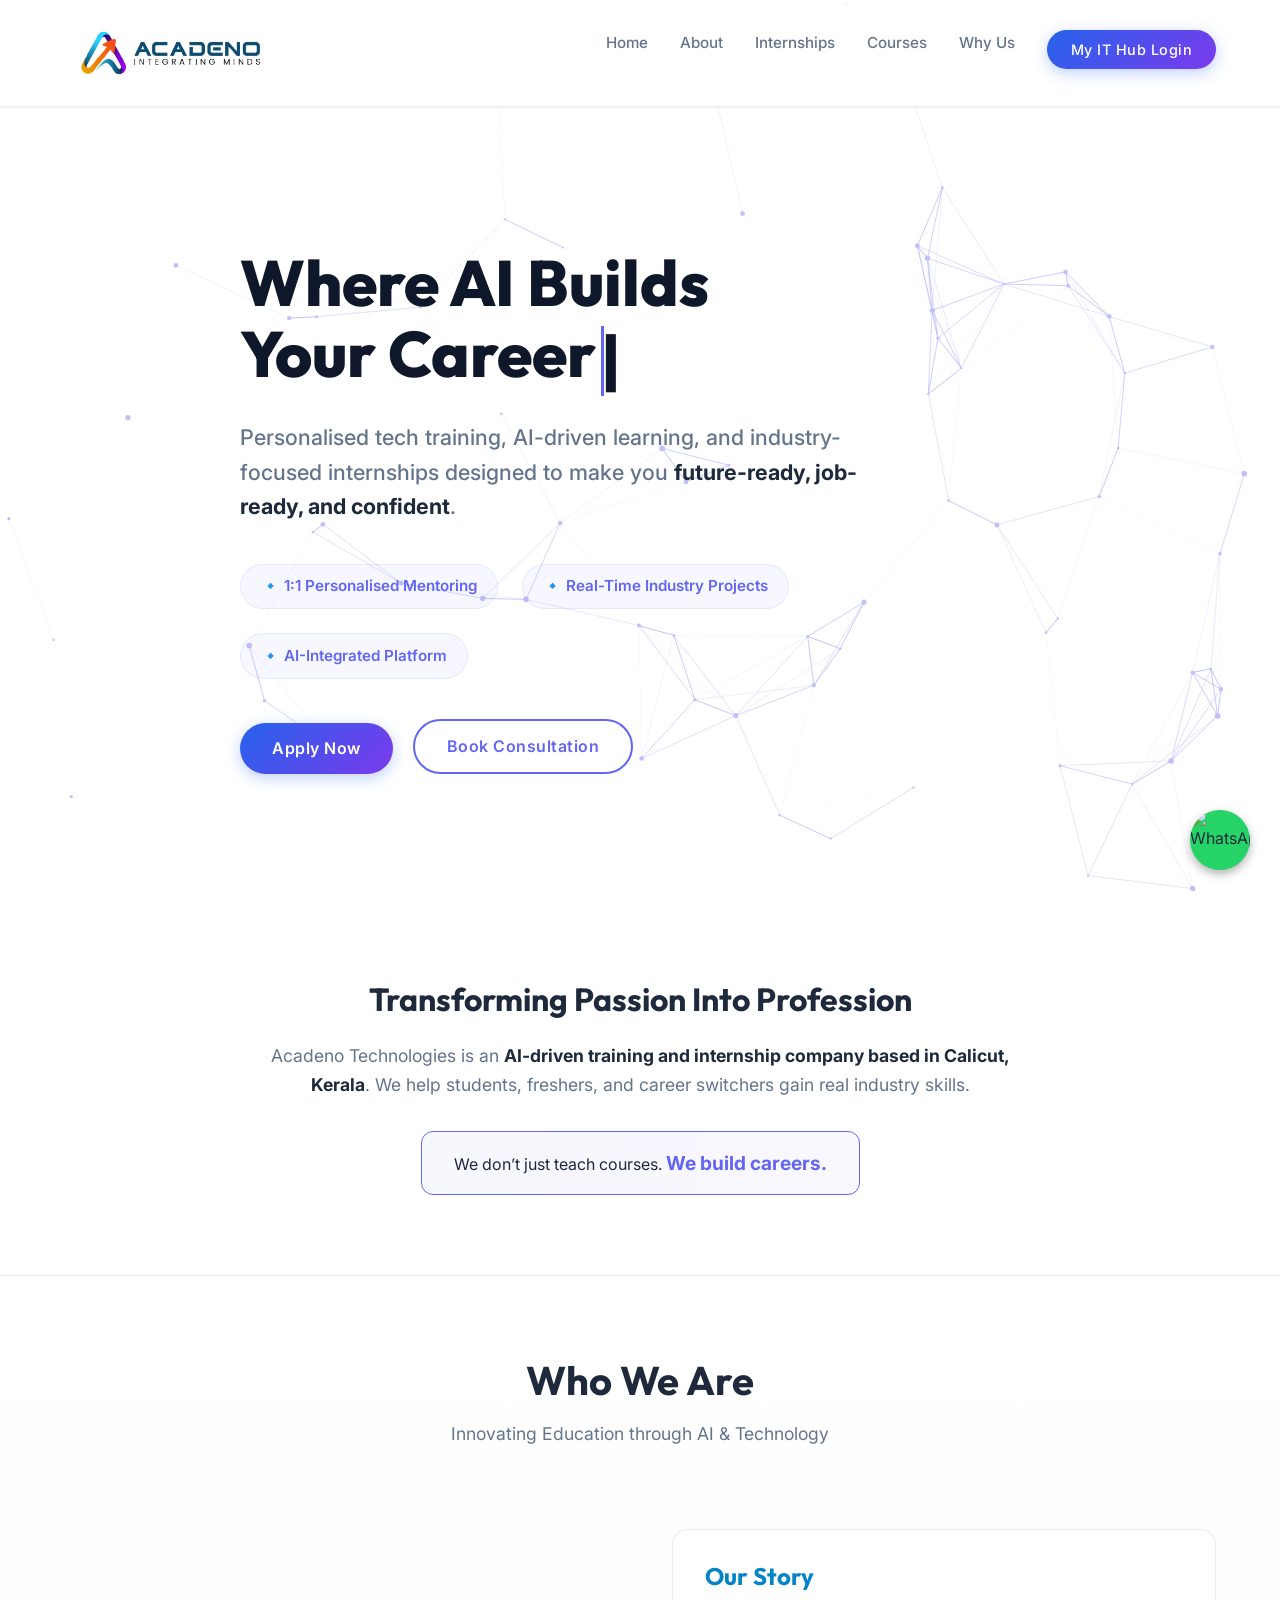
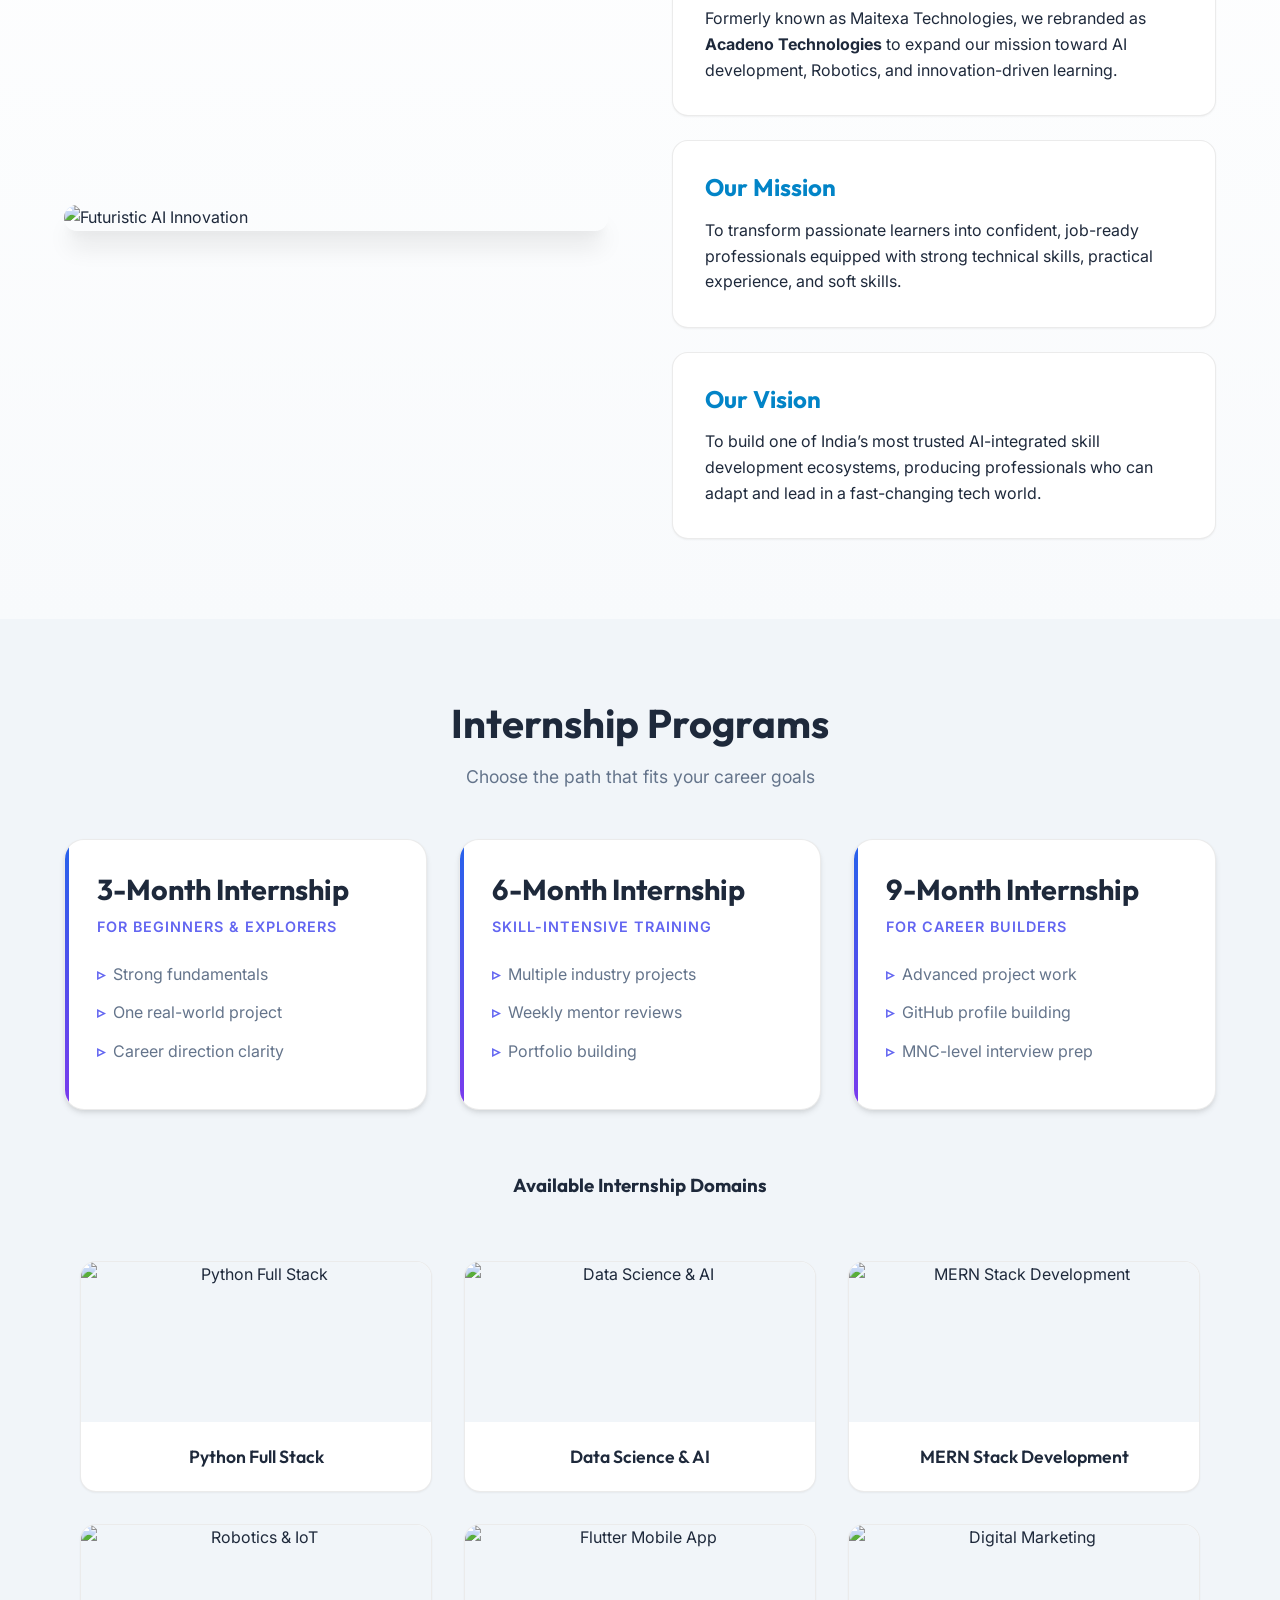
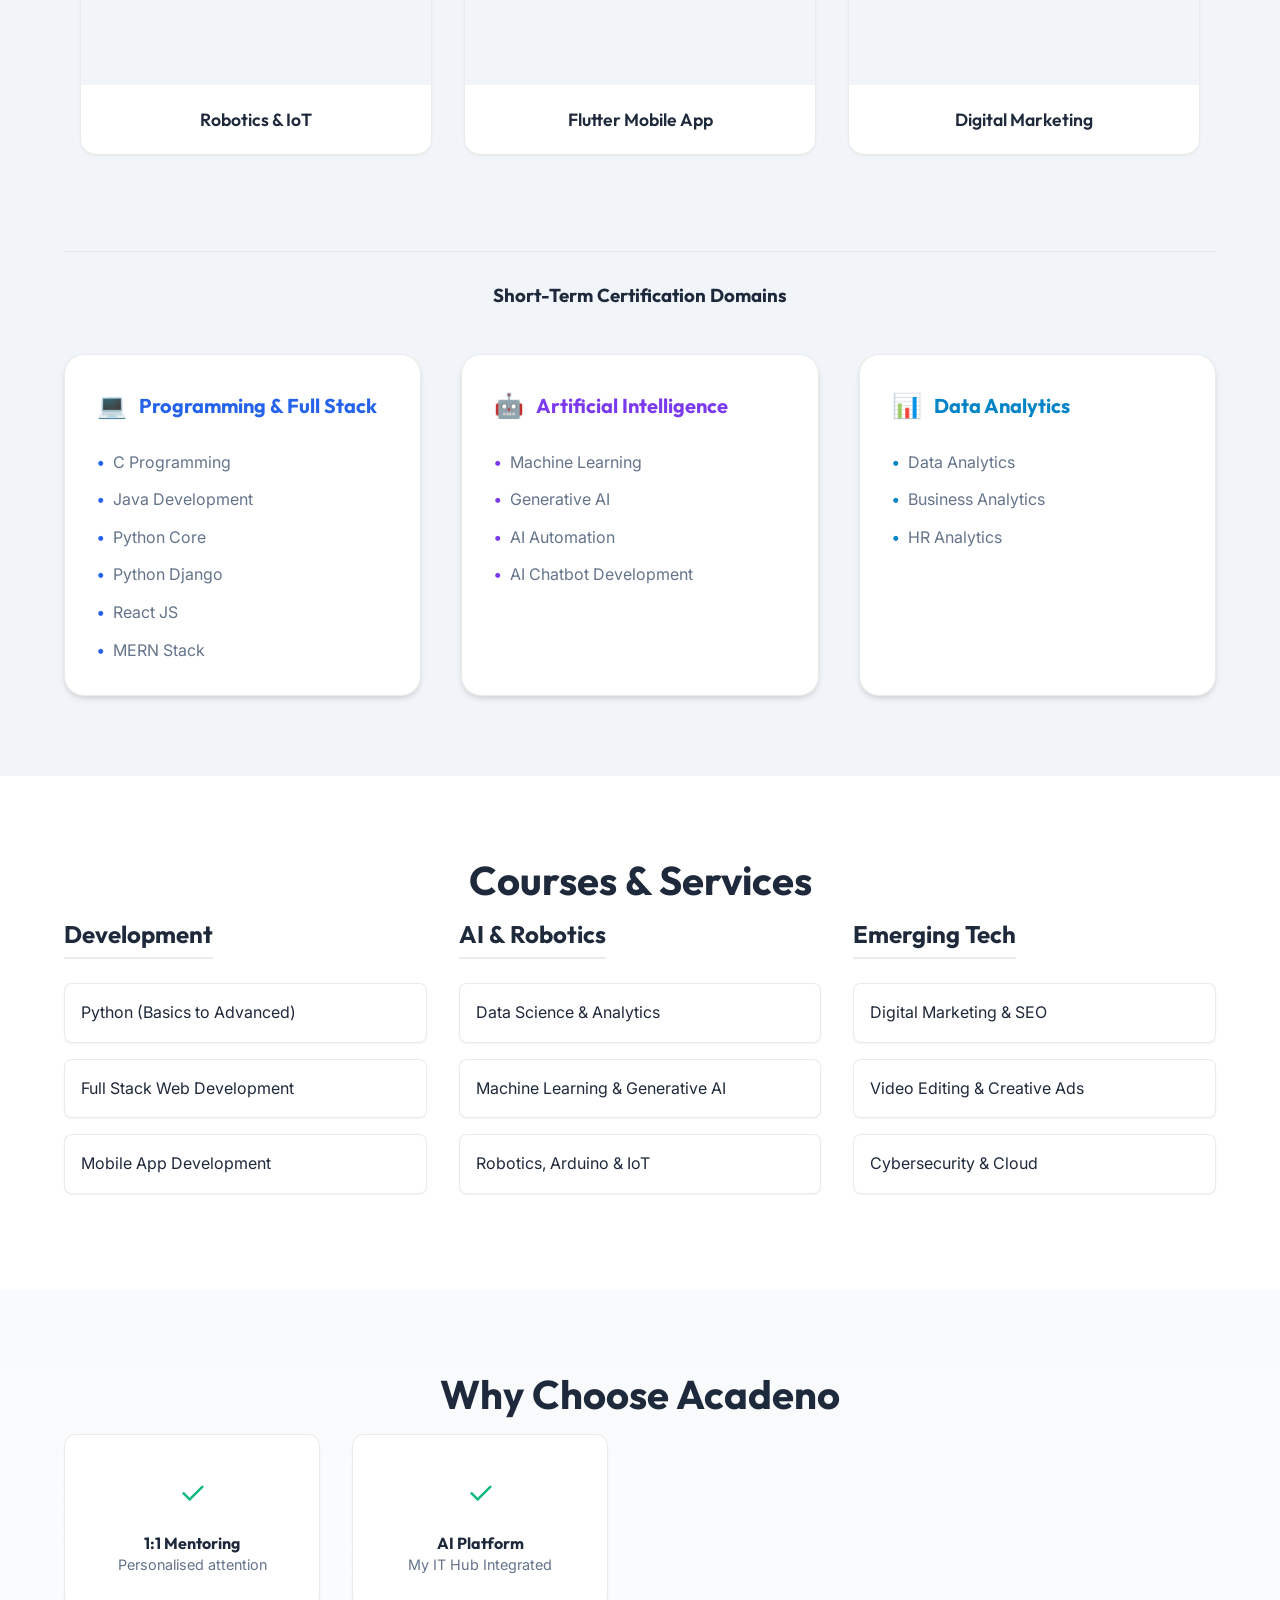
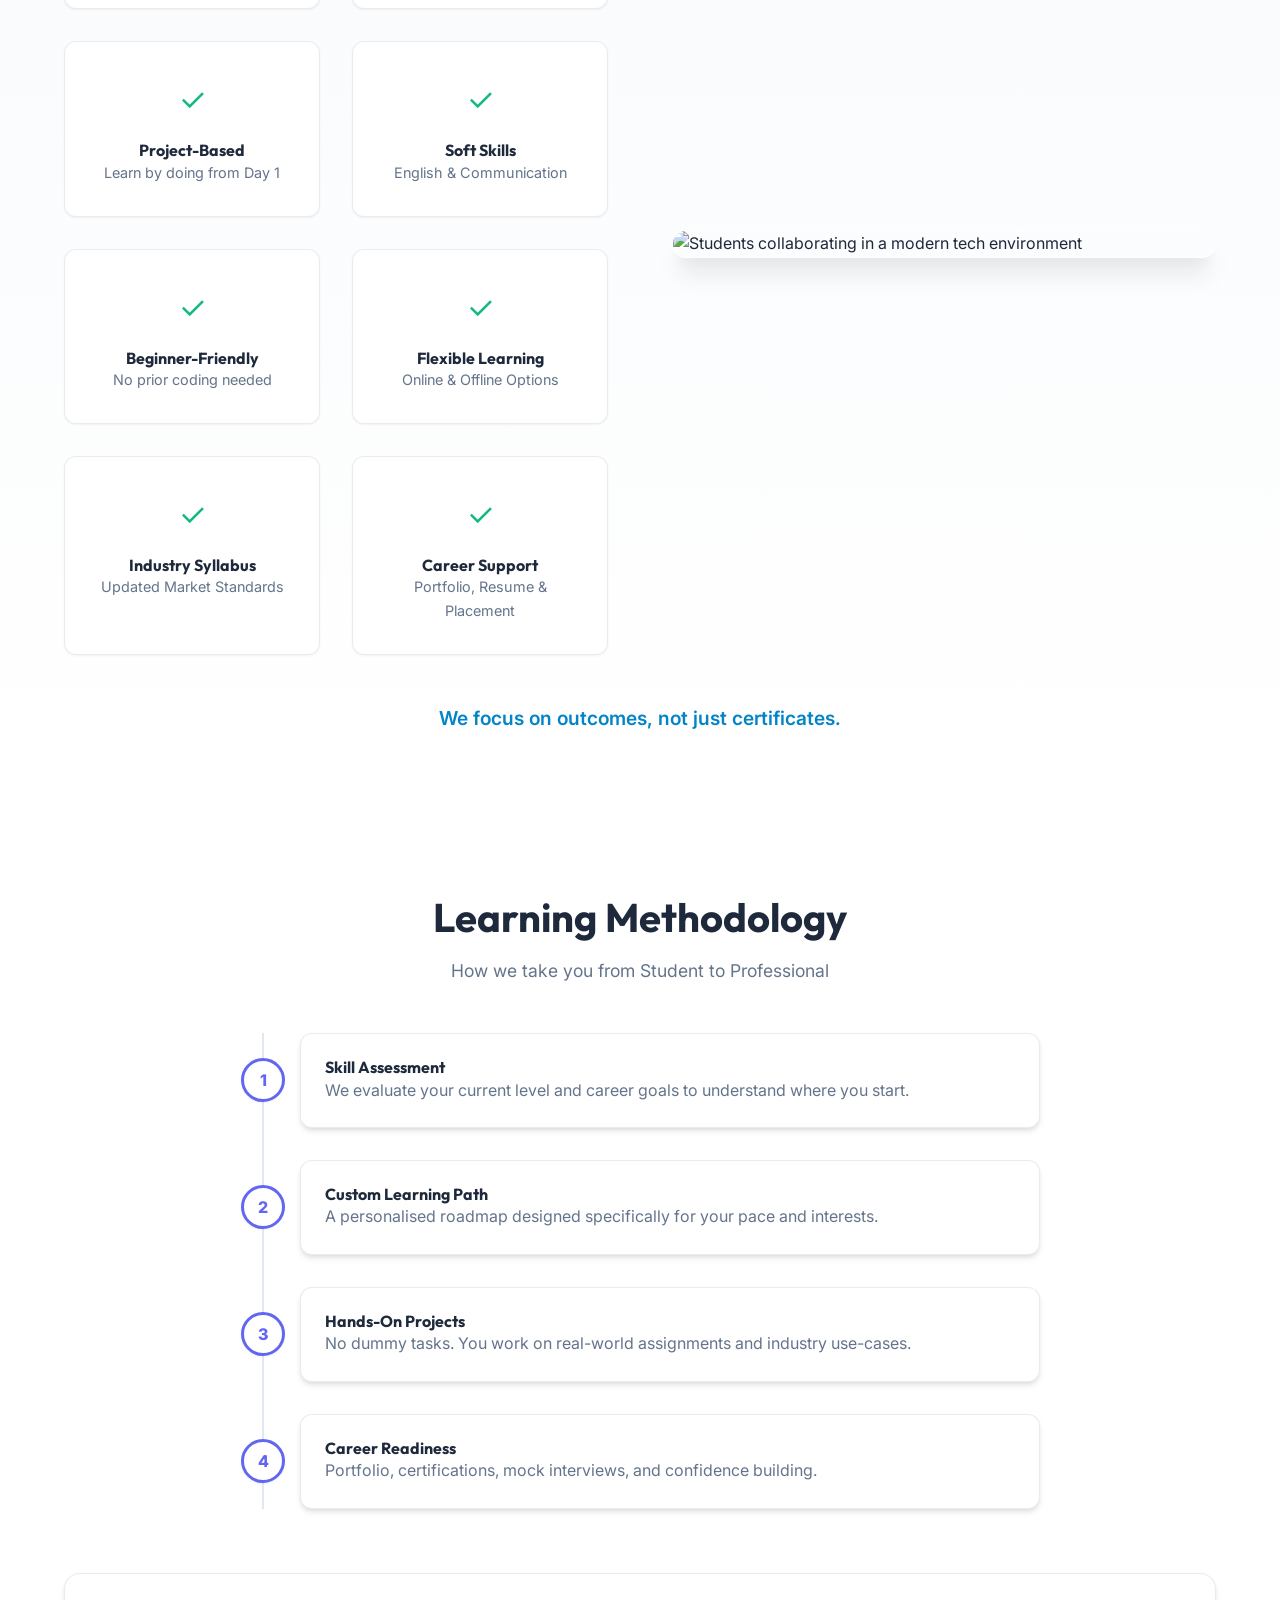
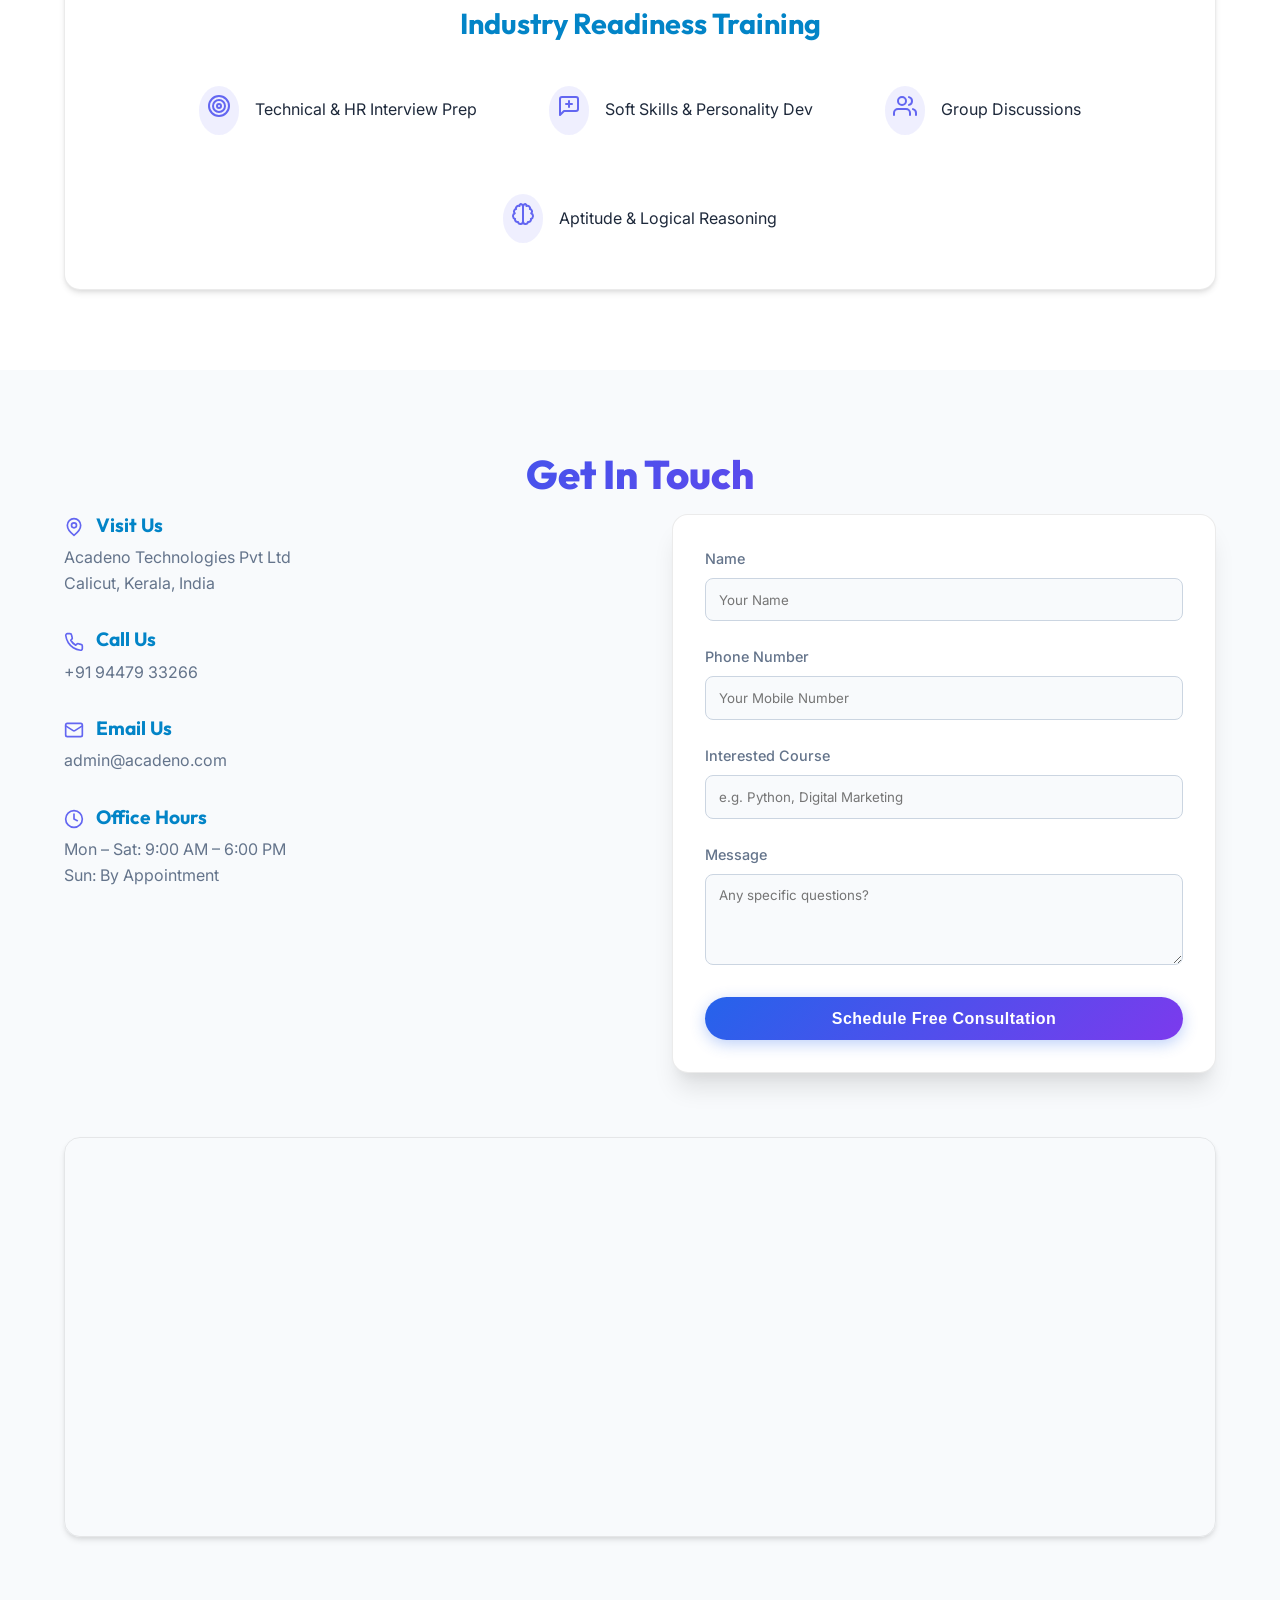
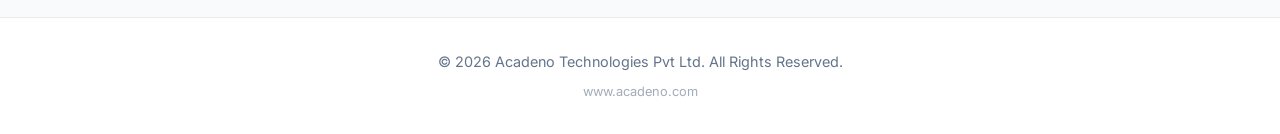
==== commit 4391f265: "Added Short-Term Certification Domains to index and registration form" ====
--- a/index.html
+++ b/index.html
@@ -213,6 +213,88 @@
           </div>
         </div>
       </div>
+
+      <!-- NEW: Short-Term Certification Domains -->
+      <div style="margin-top: 5rem; padding-top: 2rem; border-top: 1px solid rgba(0,0,0,0.05);">
+        <h3 style="margin-bottom: 3rem; text-align: center;">Short-Term Certification Domains</h3>
+
+        <div class="short-term-grid"
+          style="display: grid; grid-template-columns: repeat(auto-fit, minmax(280px, 1fr)); gap: 2.5rem;">
+
+          <!-- Column 1: Programming -->
+          <div class="st-category reveal fade-right"
+            style="background: white; padding: 2rem; border-radius: 20px; box-shadow: var(--shadow-md); border: 1px solid var(--border-color);">
+            <div style="display: flex; align-items: center; gap: 0.75rem; margin-bottom: 1.5rem;">
+              <span style="font-size: 1.5rem;">💻</span>
+              <h4 style="font-size: 1.25rem; font-weight: 700; color: #2563eb;">Programming & Full Stack</h4>
+            </div>
+            <ul style="display: flex; flex-direction: column; gap: 0.75rem;">
+              <li style="display: flex; align-items: center; gap: 0.5rem; color: var(--text-muted);">
+                <span style="color: #2563eb; font-weight: bold;">•</span> C Programming
+              </li>
+              <li style="display: flex; align-items: center; gap: 0.5rem; color: var(--text-muted);">
+                <span style="color: #2563eb; font-weight: bold;">•</span> Java Development
+              </li>
+              <li style="display: flex; align-items: center; gap: 0.5rem; color: var(--text-muted);">
+                <span style="color: #2563eb; font-weight: bold;">•</span> Python Core
+              </li>
+              <li style="display: flex; align-items: center; gap: 0.5rem; color: var(--text-muted);">
+                <span style="color: #2563eb; font-weight: bold;">•</span> Python Django
+              </li>
+              <li style="display: flex; align-items: center; gap: 0.5rem; color: var(--text-muted);">
+                <span style="color: #2563eb; font-weight: bold;">•</span> React JS
+              </li>
+              <li style="display: flex; align-items: center; gap: 0.5rem; color: var(--text-muted);">
+                <span style="color: #2563eb; font-weight: bold;">•</span> MERN Stack
+              </li>
+            </ul>
+          </div>
+
+          <!-- Column 2: AI -->
+          <div class="st-category reveal fade-bottom"
+            style="background: white; padding: 2rem; border-radius: 20px; box-shadow: var(--shadow-md); border: 1px solid var(--border-color);">
+            <div style="display: flex; align-items: center; gap: 0.75rem; margin-bottom: 1.5rem;">
+              <span style="font-size: 1.5rem;">🤖</span>
+              <h4 style="font-size: 1.25rem; font-weight: 700; color: #7c3aed;">Artificial Intelligence</h4>
+            </div>
+            <ul style="display: flex; flex-direction: column; gap: 0.75rem;">
+              <li style="display: flex; align-items: center; gap: 0.5rem; color: var(--text-muted);">
+                <span style="color: #7c3aed; font-weight: bold;">•</span> Machine Learning
+              </li>
+              <li style="display: flex; align-items: center; gap: 0.5rem; color: var(--text-muted);">
+                <span style="color: #7c3aed; font-weight: bold;">•</span> Generative AI
+              </li>
+              <li style="display: flex; align-items: center; gap: 0.5rem; color: var(--text-muted);">
+                <span style="color: #7c3aed; font-weight: bold;">•</span> AI Automation
+              </li>
+              <li style="display: flex; align-items: center; gap: 0.5rem; color: var(--text-muted);">
+                <span style="color: #7c3aed; font-weight: bold;">•</span> AI Chatbot Development
+              </li>
+            </ul>
+          </div>
+
+          <!-- Column 3: Data Analytics -->
+          <div class="st-category reveal fade-left"
+            style="background: white; padding: 2rem; border-radius: 20px; box-shadow: var(--shadow-md); border: 1px solid var(--border-color);">
+            <div style="display: flex; align-items: center; gap: 0.75rem; margin-bottom: 1.5rem;">
+              <span style="font-size: 1.5rem;">📊</span>
+              <h4 style="font-size: 1.25rem; font-weight: 700; color: #0284c7;">Data Analytics</h4>
+            </div>
+            <ul style="display: flex; flex-direction: column; gap: 0.75rem;">
+              <li style="display: flex; align-items: center; gap: 0.5rem; color: var(--text-muted);">
+                <span style="color: #0284c7; font-weight: bold;">•</span> Data Analytics
+              </li>
+              <li style="display: flex; align-items: center; gap: 0.5rem; color: var(--text-muted);">
+                <span style="color: #0284c7; font-weight: bold;">•</span> Business Analytics
+              </li>
+              <li style="display: flex; align-items: center; gap: 0.5rem; color: var(--text-muted);">
+                <span style="color: #0284c7; font-weight: bold;">•</span> HR Analytics
+              </li>
+            </ul>
+          </div>
+
+        </div>
+      </div>
     </div>
   </section>
 
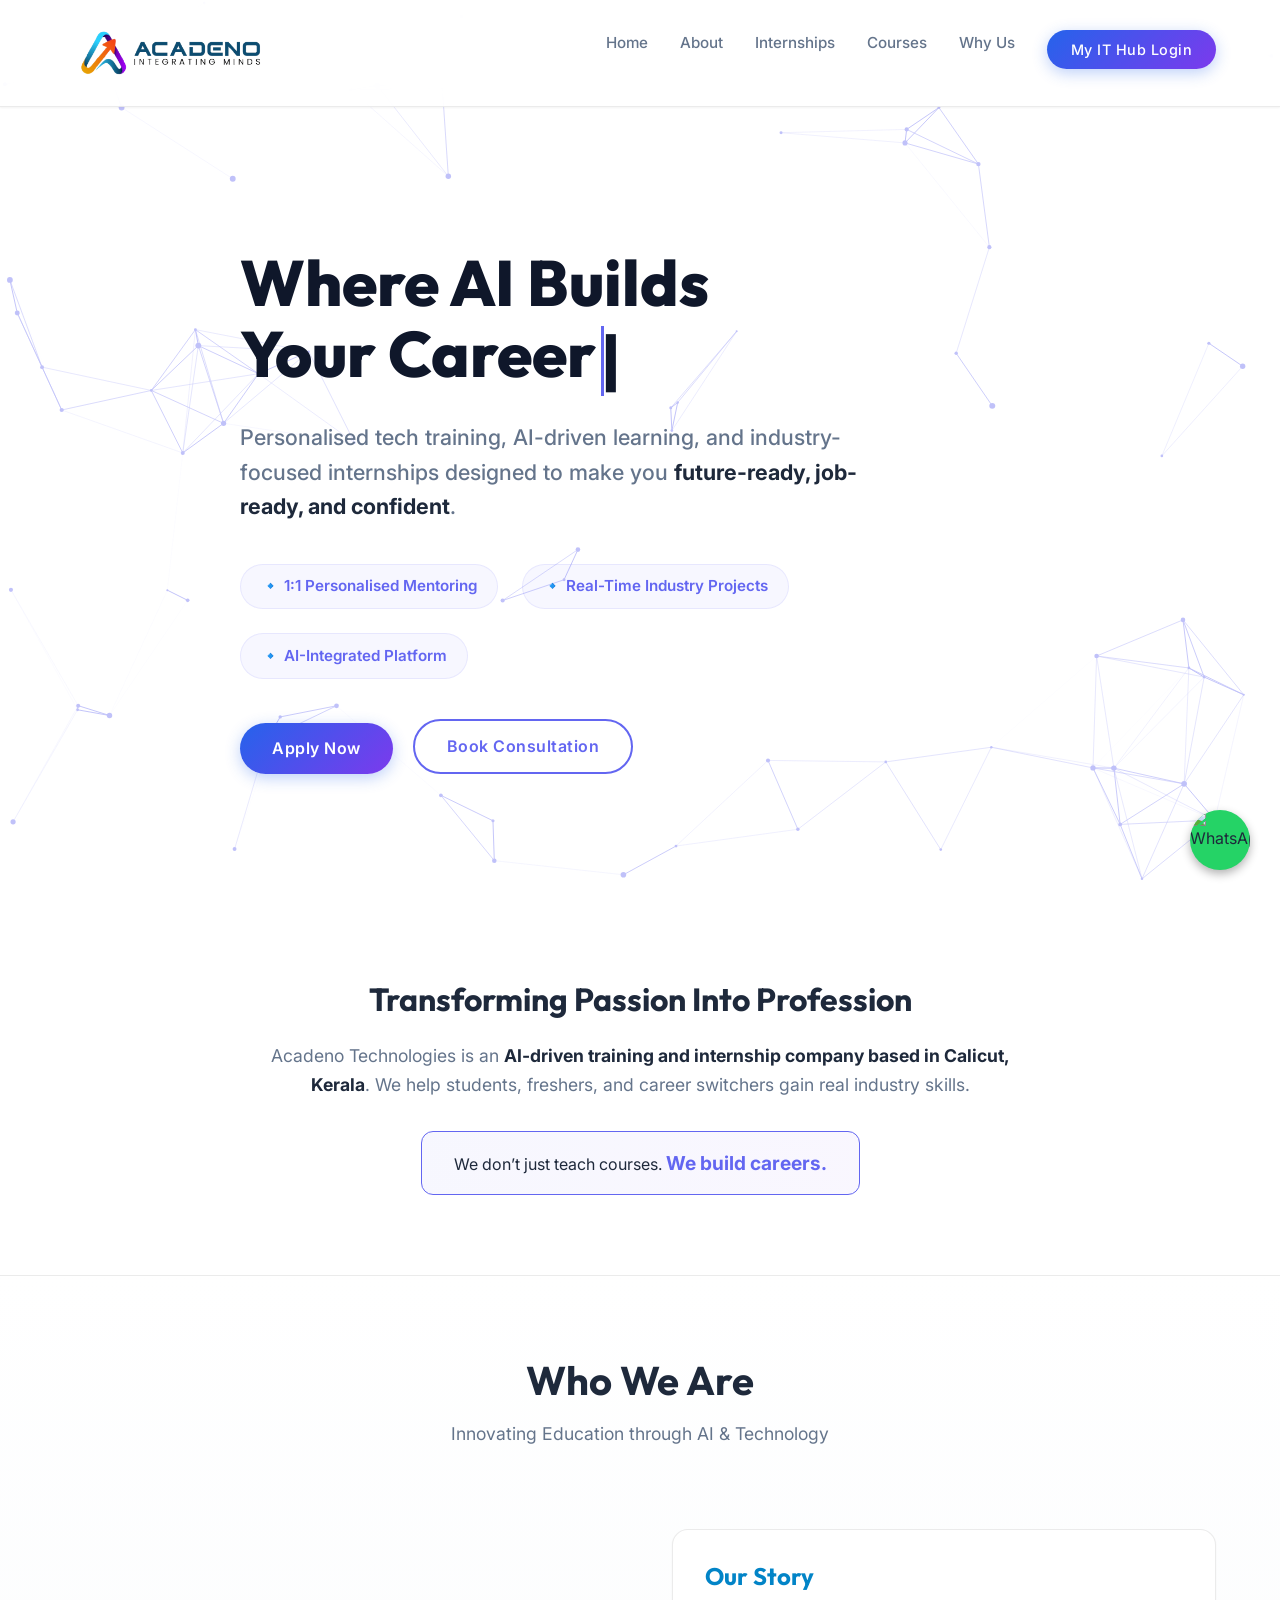
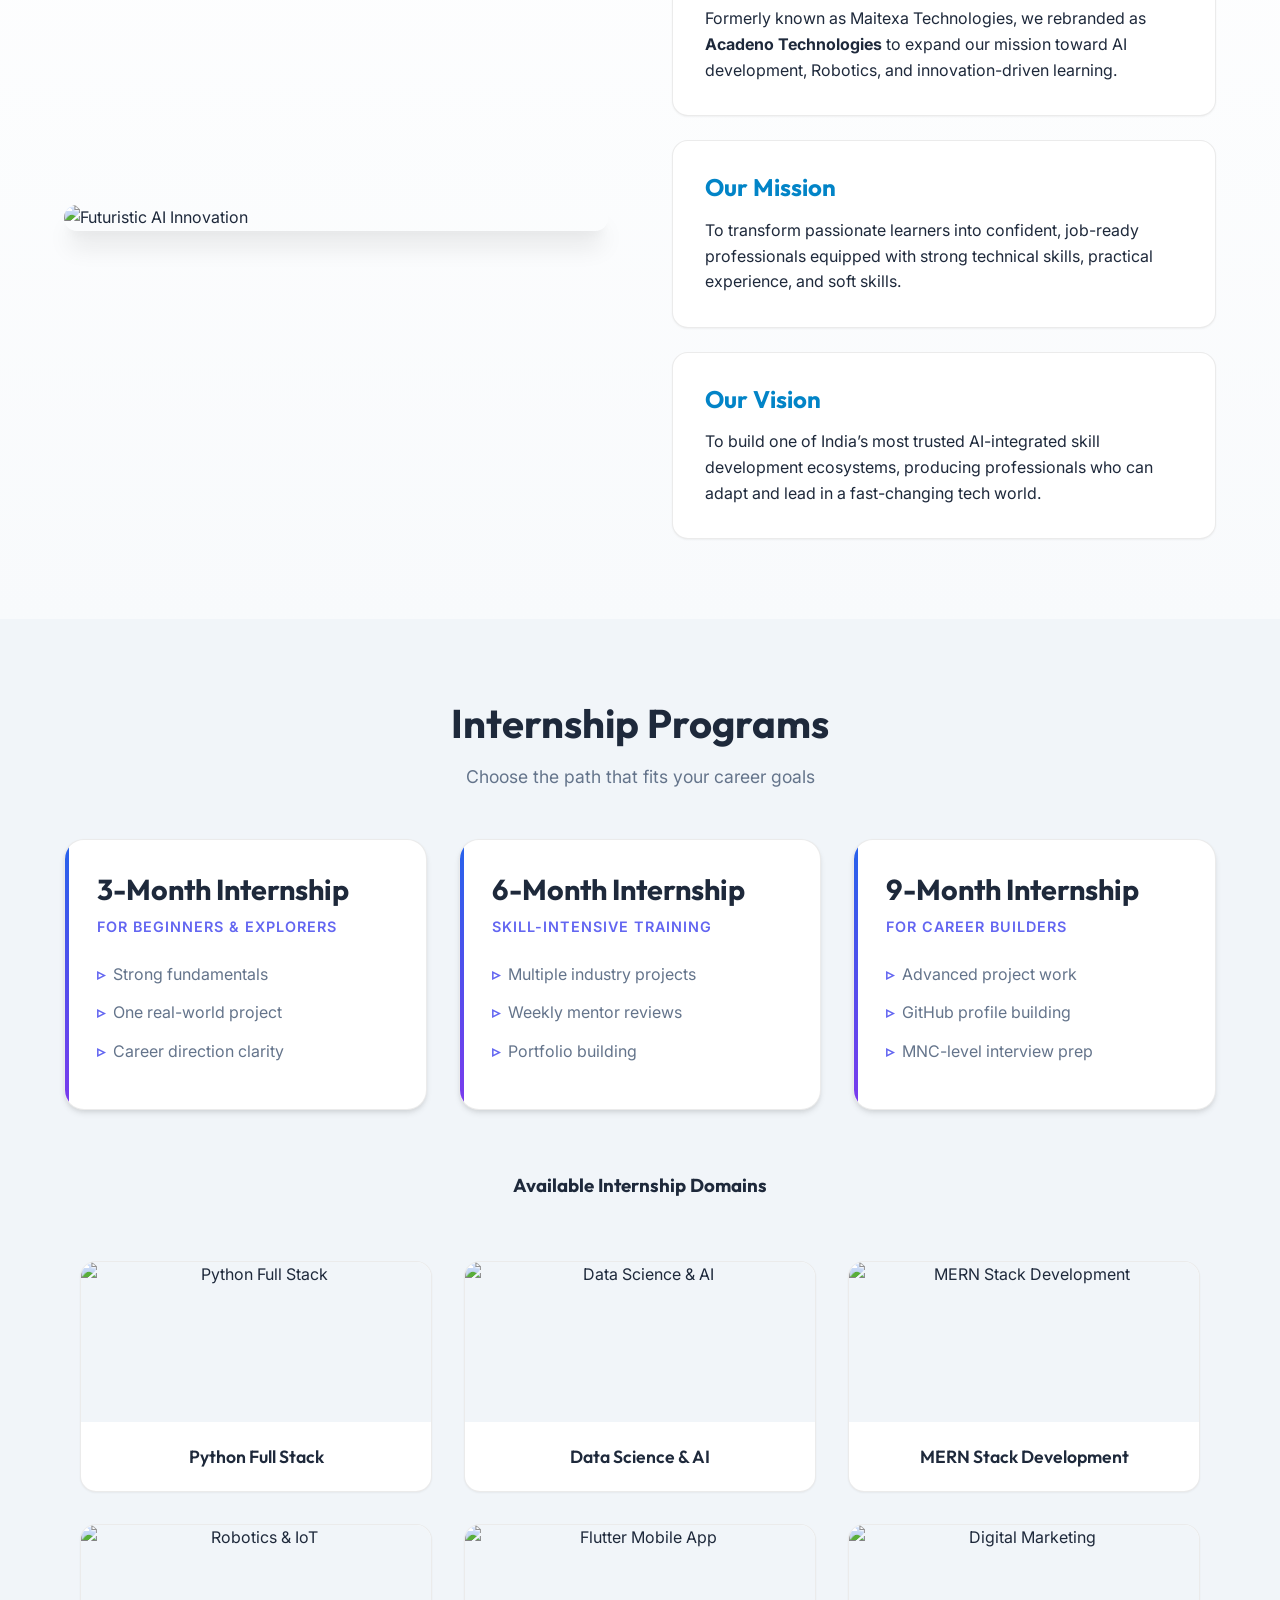
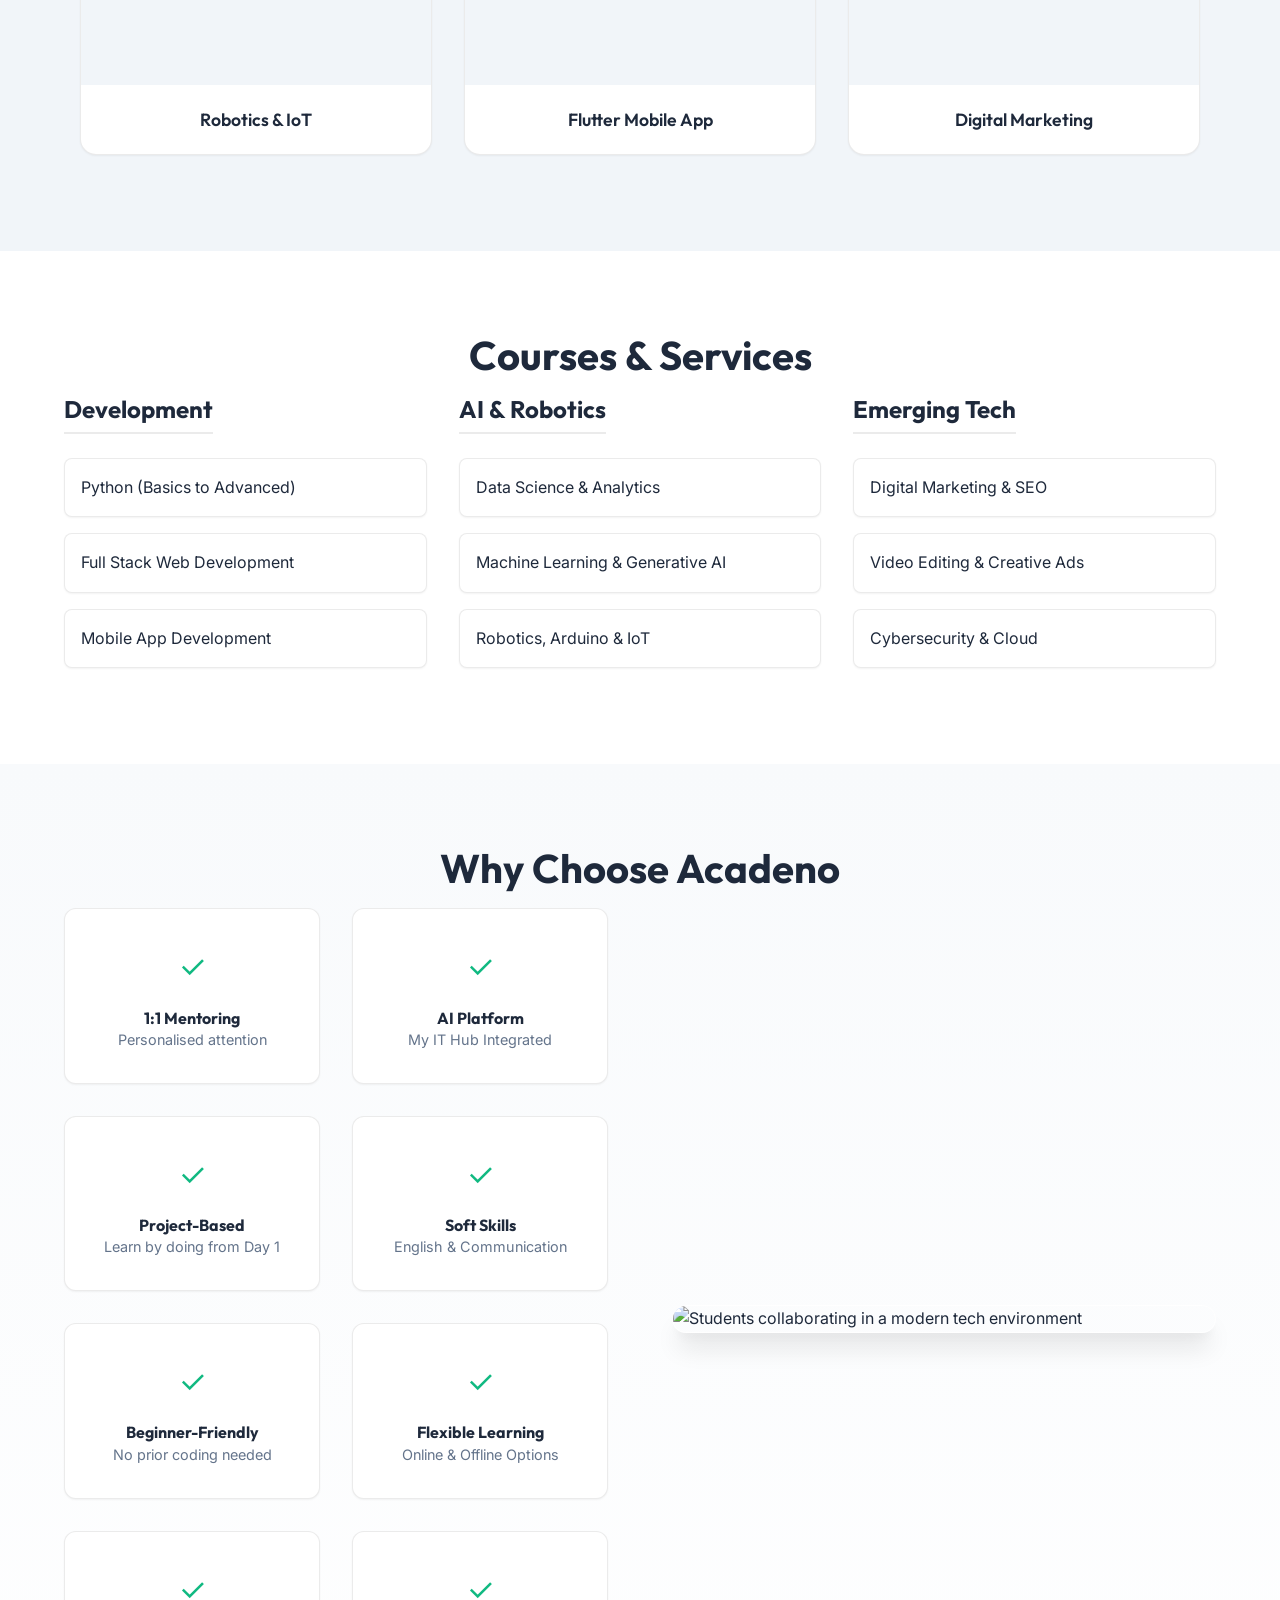
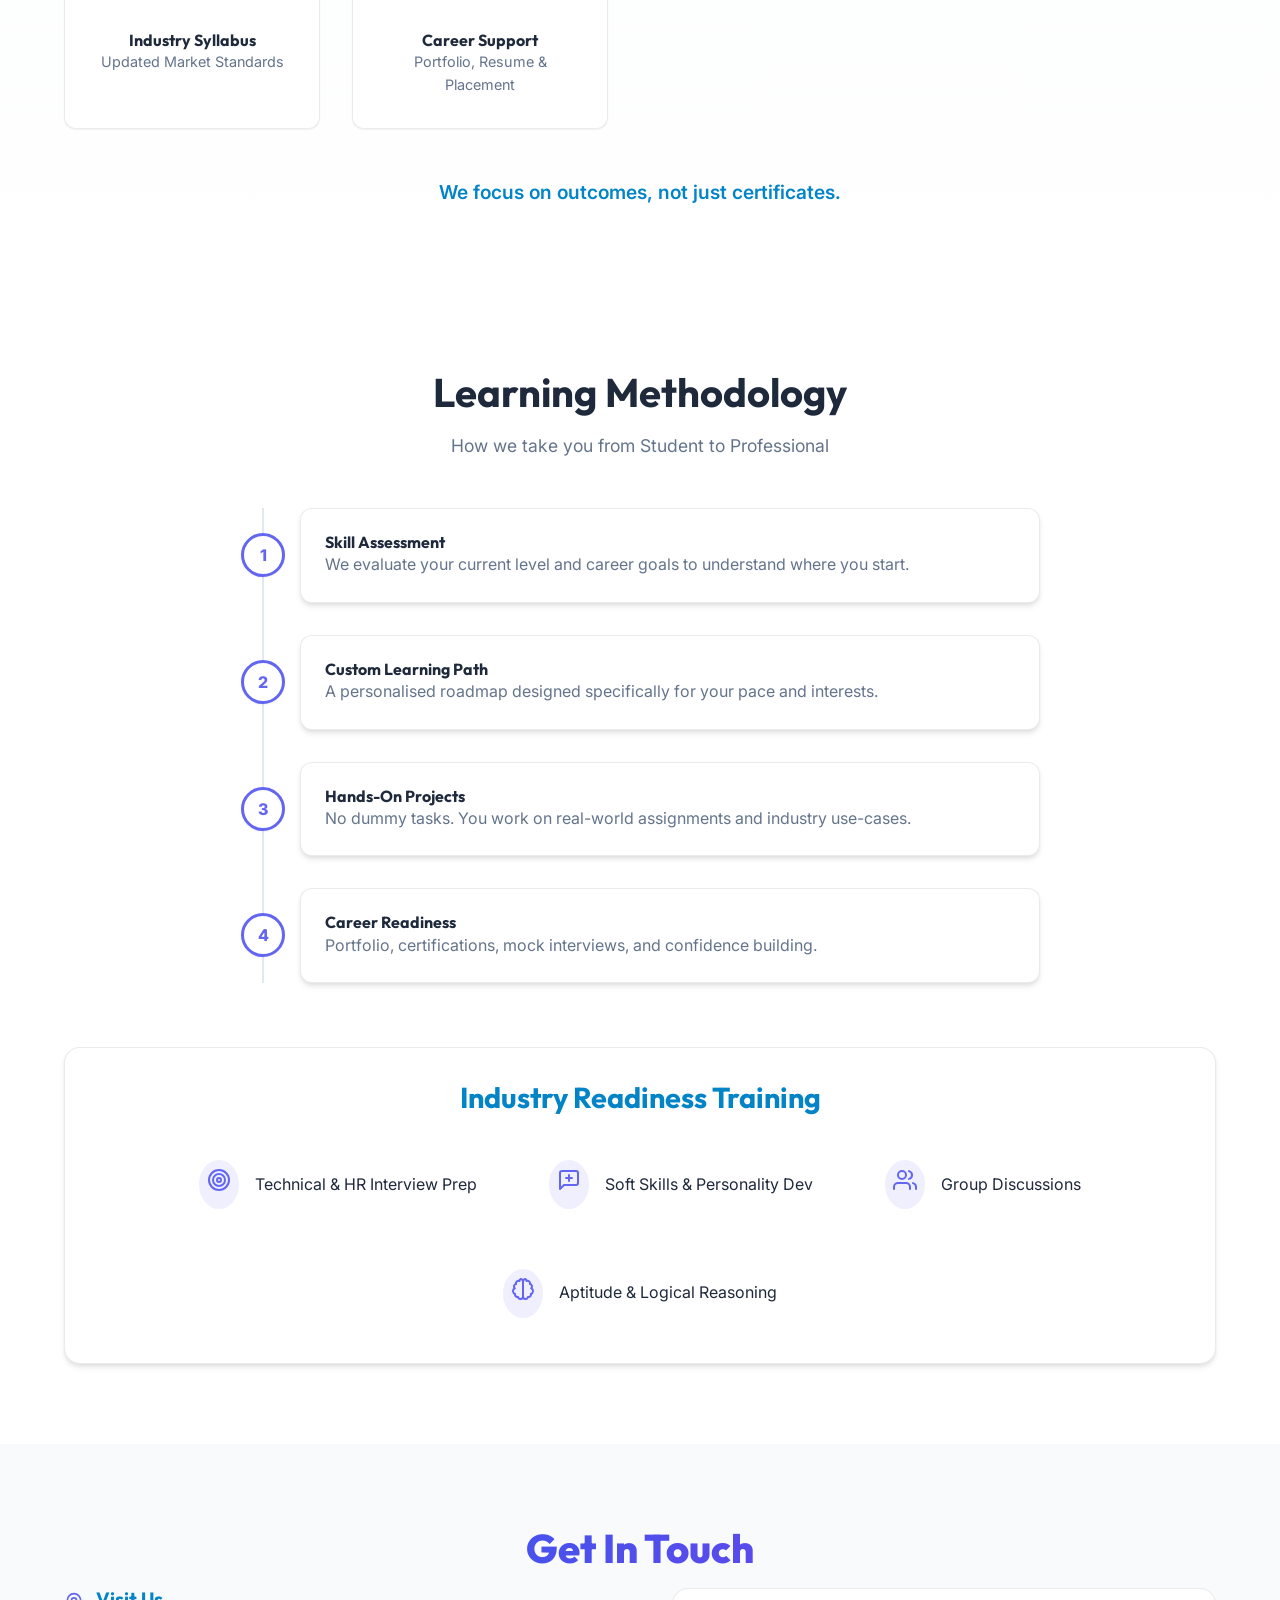
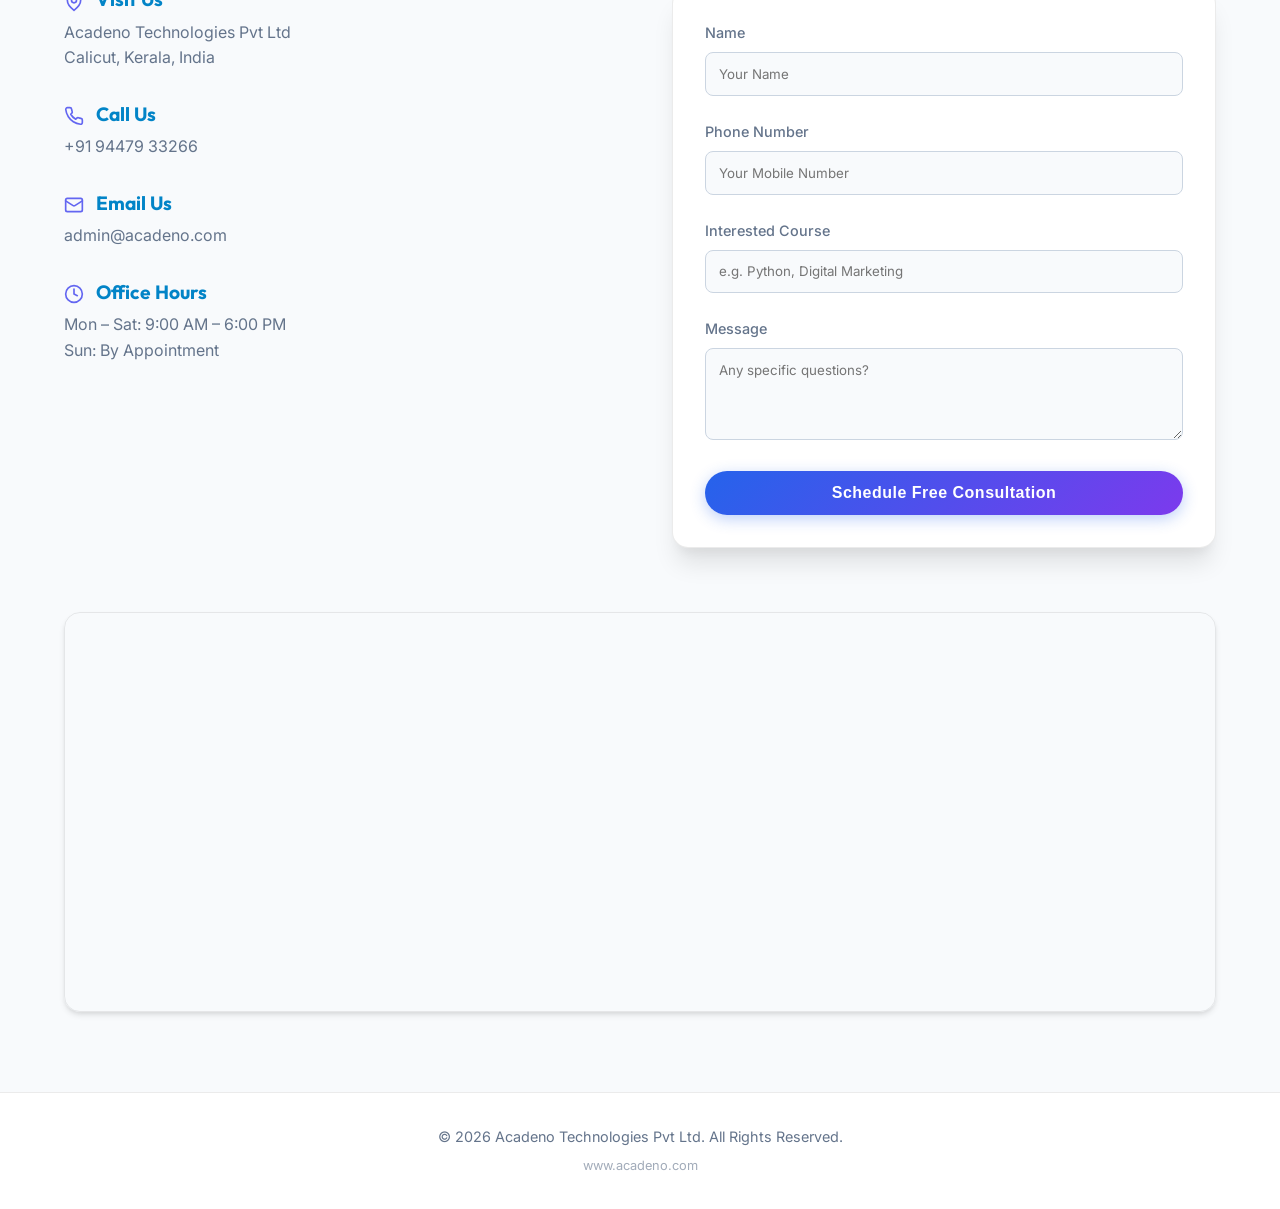
==== commit fca7e658: "Reverted UI changes in index.html as requested" ====
--- a/index.html
+++ b/index.html
@@ -213,88 +213,6 @@
           </div>
         </div>
       </div>
-
-      <!-- NEW: Short-Term Certification Domains -->
-      <div style="margin-top: 5rem; padding-top: 2rem; border-top: 1px solid rgba(0,0,0,0.05);">
-        <h3 style="margin-bottom: 3rem; text-align: center;">Short-Term Certification Domains</h3>
-
-        <div class="short-term-grid"
-          style="display: grid; grid-template-columns: repeat(auto-fit, minmax(280px, 1fr)); gap: 2.5rem;">
-
-          <!-- Column 1: Programming -->
-          <div class="st-category reveal fade-right"
-            style="background: white; padding: 2rem; border-radius: 20px; box-shadow: var(--shadow-md); border: 1px solid var(--border-color);">
-            <div style="display: flex; align-items: center; gap: 0.75rem; margin-bottom: 1.5rem;">
-              <span style="font-size: 1.5rem;">💻</span>
-              <h4 style="font-size: 1.25rem; font-weight: 700; color: #2563eb;">Programming & Full Stack</h4>
-            </div>
-            <ul style="display: flex; flex-direction: column; gap: 0.75rem;">
-              <li style="display: flex; align-items: center; gap: 0.5rem; color: var(--text-muted);">
-                <span style="color: #2563eb; font-weight: bold;">•</span> C Programming
-              </li>
-              <li style="display: flex; align-items: center; gap: 0.5rem; color: var(--text-muted);">
-                <span style="color: #2563eb; font-weight: bold;">•</span> Java Development
-              </li>
-              <li style="display: flex; align-items: center; gap: 0.5rem; color: var(--text-muted);">
-                <span style="color: #2563eb; font-weight: bold;">•</span> Python Core
-              </li>
-              <li style="display: flex; align-items: center; gap: 0.5rem; color: var(--text-muted);">
-                <span style="color: #2563eb; font-weight: bold;">•</span> Python Django
-              </li>
-              <li style="display: flex; align-items: center; gap: 0.5rem; color: var(--text-muted);">
-                <span style="color: #2563eb; font-weight: bold;">•</span> React JS
-              </li>
-              <li style="display: flex; align-items: center; gap: 0.5rem; color: var(--text-muted);">
-                <span style="color: #2563eb; font-weight: bold;">•</span> MERN Stack
-              </li>
-            </ul>
-          </div>
-
-          <!-- Column 2: AI -->
-          <div class="st-category reveal fade-bottom"
-            style="background: white; padding: 2rem; border-radius: 20px; box-shadow: var(--shadow-md); border: 1px solid var(--border-color);">
-            <div style="display: flex; align-items: center; gap: 0.75rem; margin-bottom: 1.5rem;">
-              <span style="font-size: 1.5rem;">🤖</span>
-              <h4 style="font-size: 1.25rem; font-weight: 700; color: #7c3aed;">Artificial Intelligence</h4>
-            </div>
-            <ul style="display: flex; flex-direction: column; gap: 0.75rem;">
-              <li style="display: flex; align-items: center; gap: 0.5rem; color: var(--text-muted);">
-                <span style="color: #7c3aed; font-weight: bold;">•</span> Machine Learning
-              </li>
-              <li style="display: flex; align-items: center; gap: 0.5rem; color: var(--text-muted);">
-                <span style="color: #7c3aed; font-weight: bold;">•</span> Generative AI
-              </li>
-              <li style="display: flex; align-items: center; gap: 0.5rem; color: var(--text-muted);">
-                <span style="color: #7c3aed; font-weight: bold;">•</span> AI Automation
-              </li>
-              <li style="display: flex; align-items: center; gap: 0.5rem; color: var(--text-muted);">
-                <span style="color: #7c3aed; font-weight: bold;">•</span> AI Chatbot Development
-              </li>
-            </ul>
-          </div>
-
-          <!-- Column 3: Data Analytics -->
-          <div class="st-category reveal fade-left"
-            style="background: white; padding: 2rem; border-radius: 20px; box-shadow: var(--shadow-md); border: 1px solid var(--border-color);">
-            <div style="display: flex; align-items: center; gap: 0.75rem; margin-bottom: 1.5rem;">
-              <span style="font-size: 1.5rem;">📊</span>
-              <h4 style="font-size: 1.25rem; font-weight: 700; color: #0284c7;">Data Analytics</h4>
-            </div>
-            <ul style="display: flex; flex-direction: column; gap: 0.75rem;">
-              <li style="display: flex; align-items: center; gap: 0.5rem; color: var(--text-muted);">
-                <span style="color: #0284c7; font-weight: bold;">•</span> Data Analytics
-              </li>
-              <li style="display: flex; align-items: center; gap: 0.5rem; color: var(--text-muted);">
-                <span style="color: #0284c7; font-weight: bold;">•</span> Business Analytics
-              </li>
-              <li style="display: flex; align-items: center; gap: 0.5rem; color: var(--text-muted);">
-                <span style="color: #0284c7; font-weight: bold;">•</span> HR Analytics
-              </li>
-            </ul>
-          </div>
-
-        </div>
-      </div>
     </div>
   </section>
 
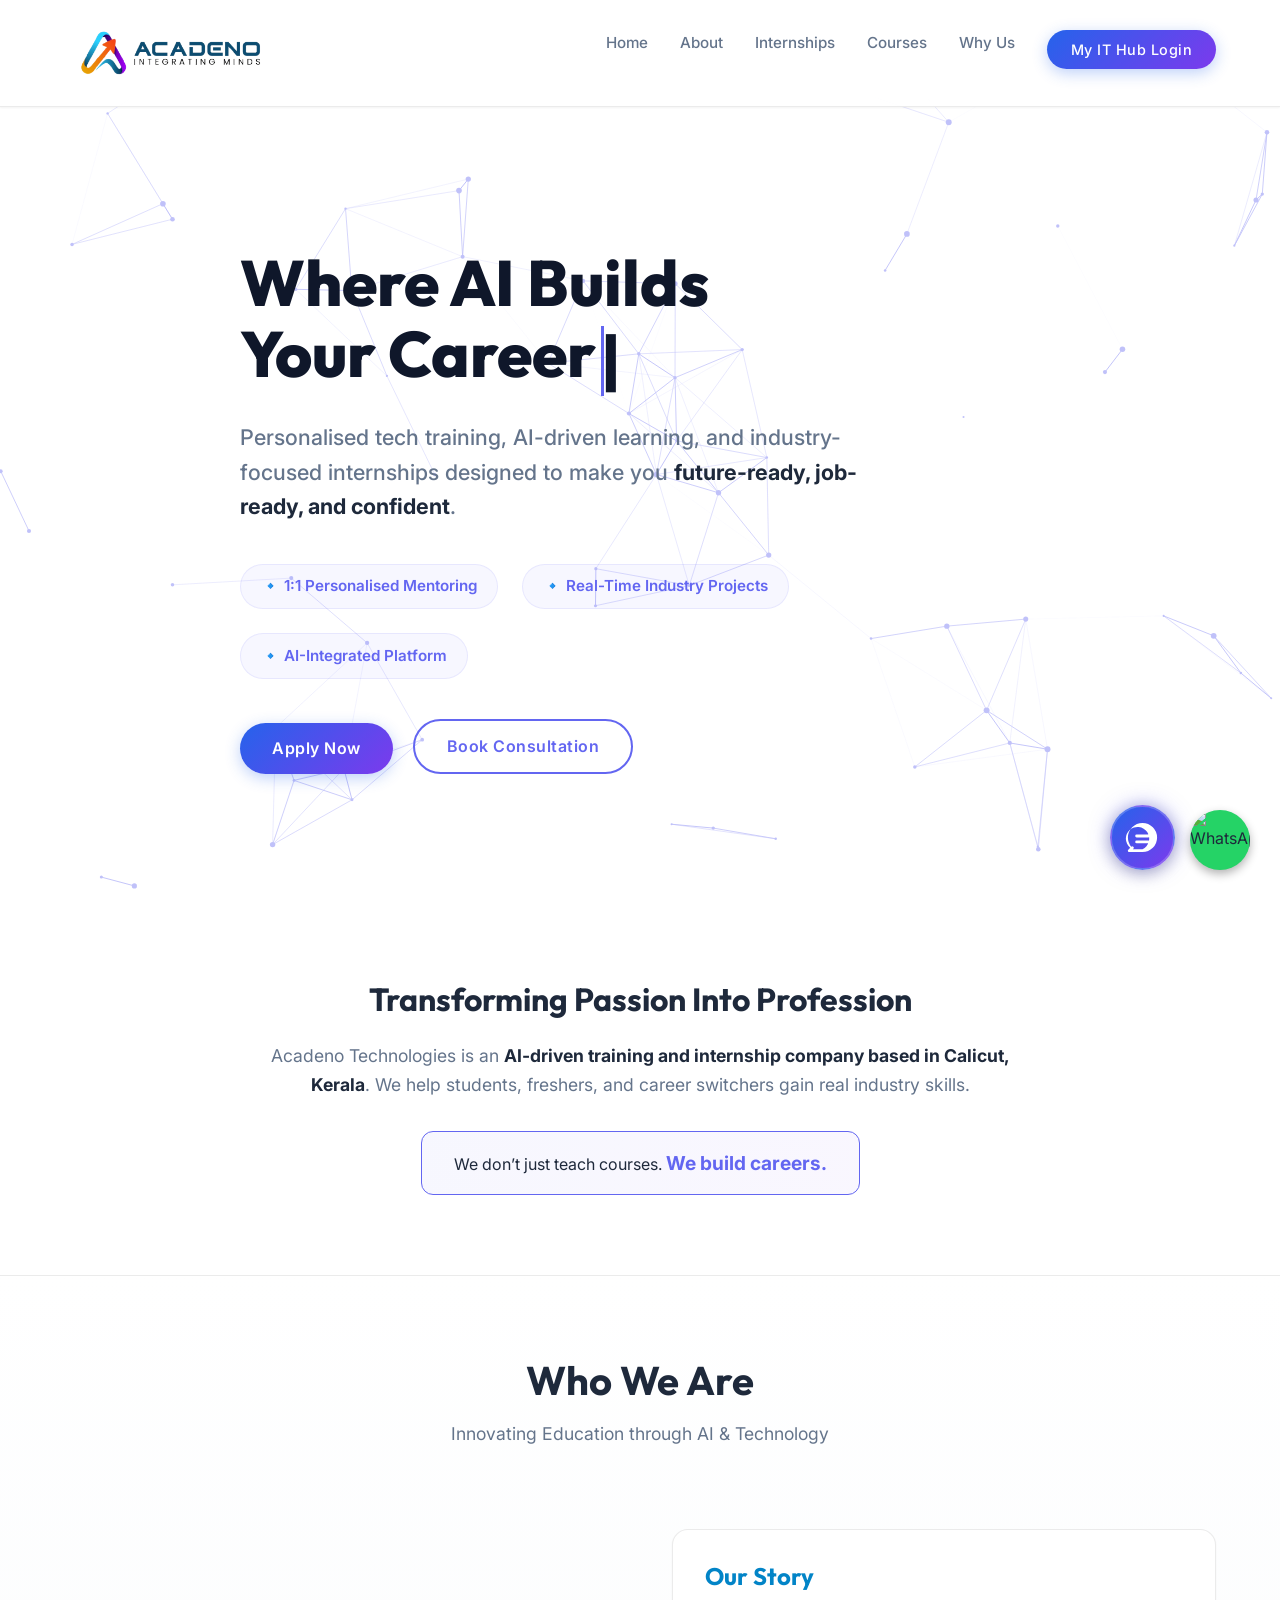
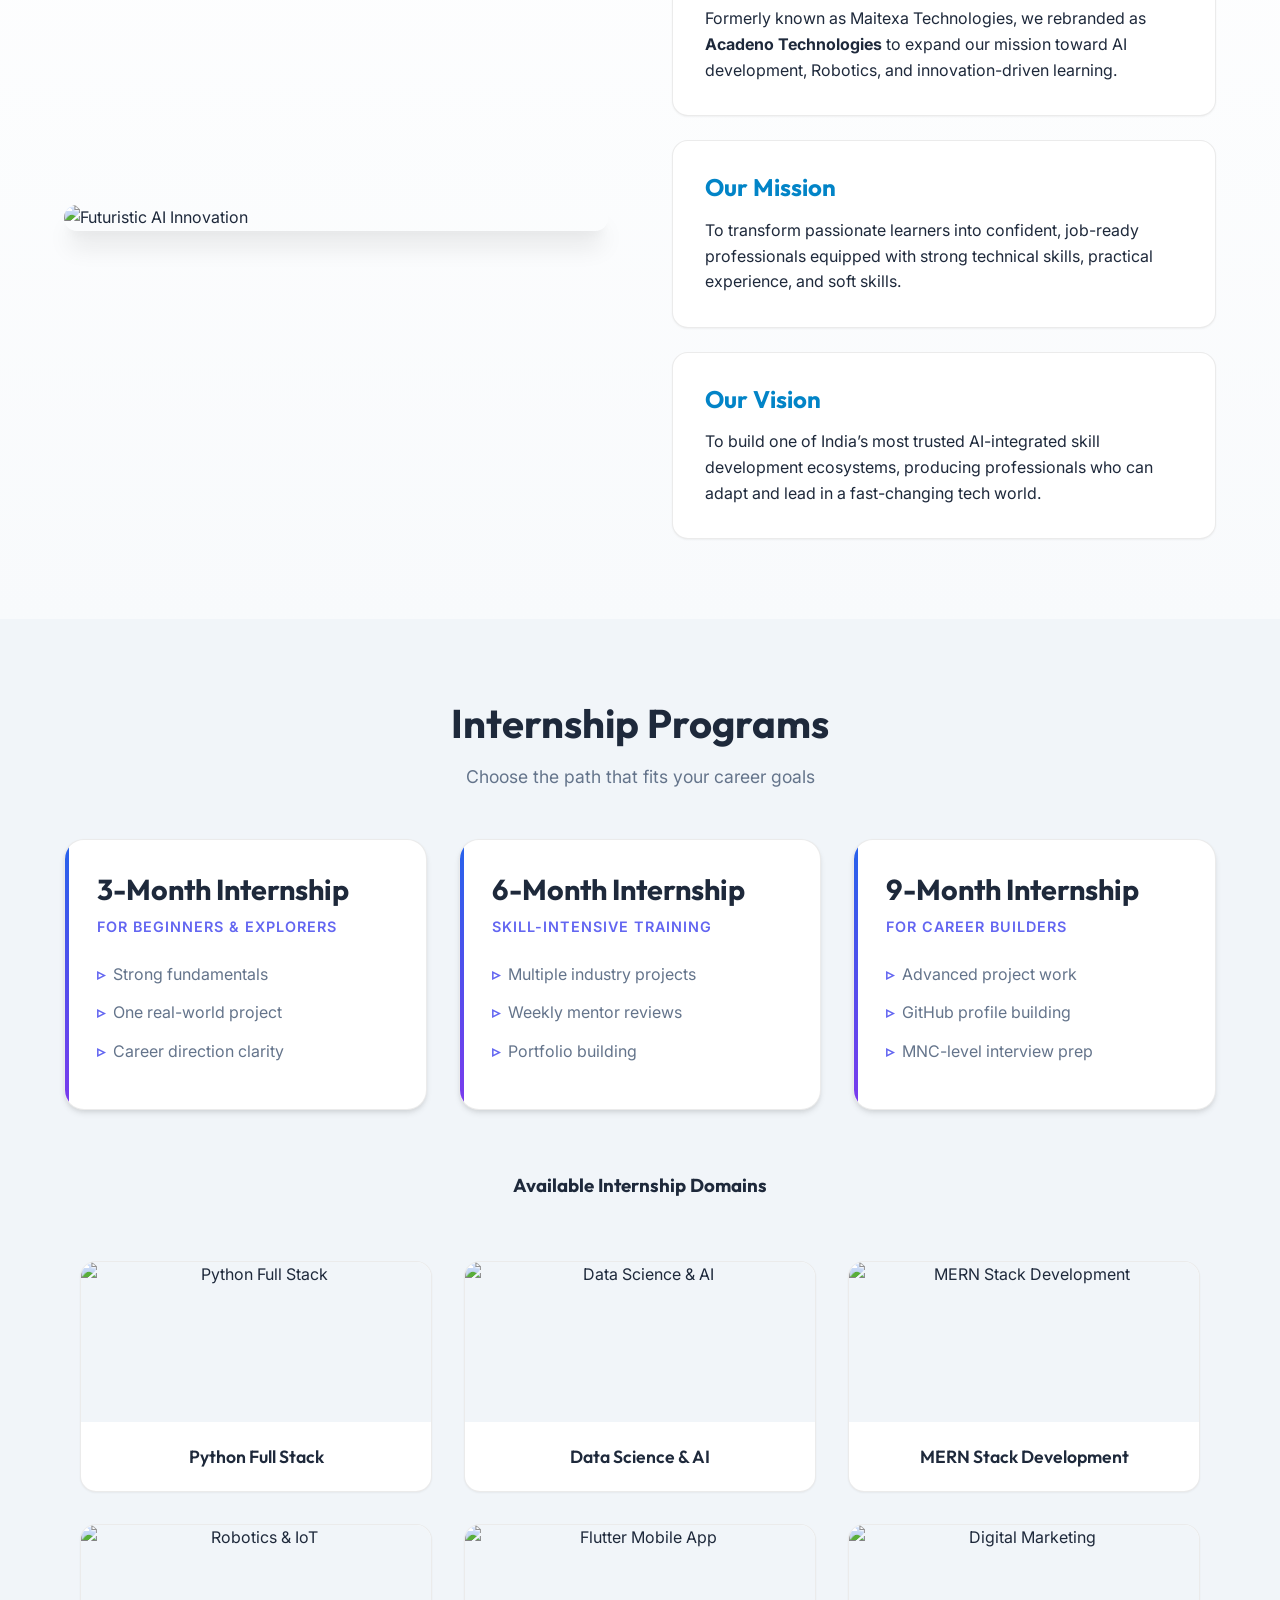
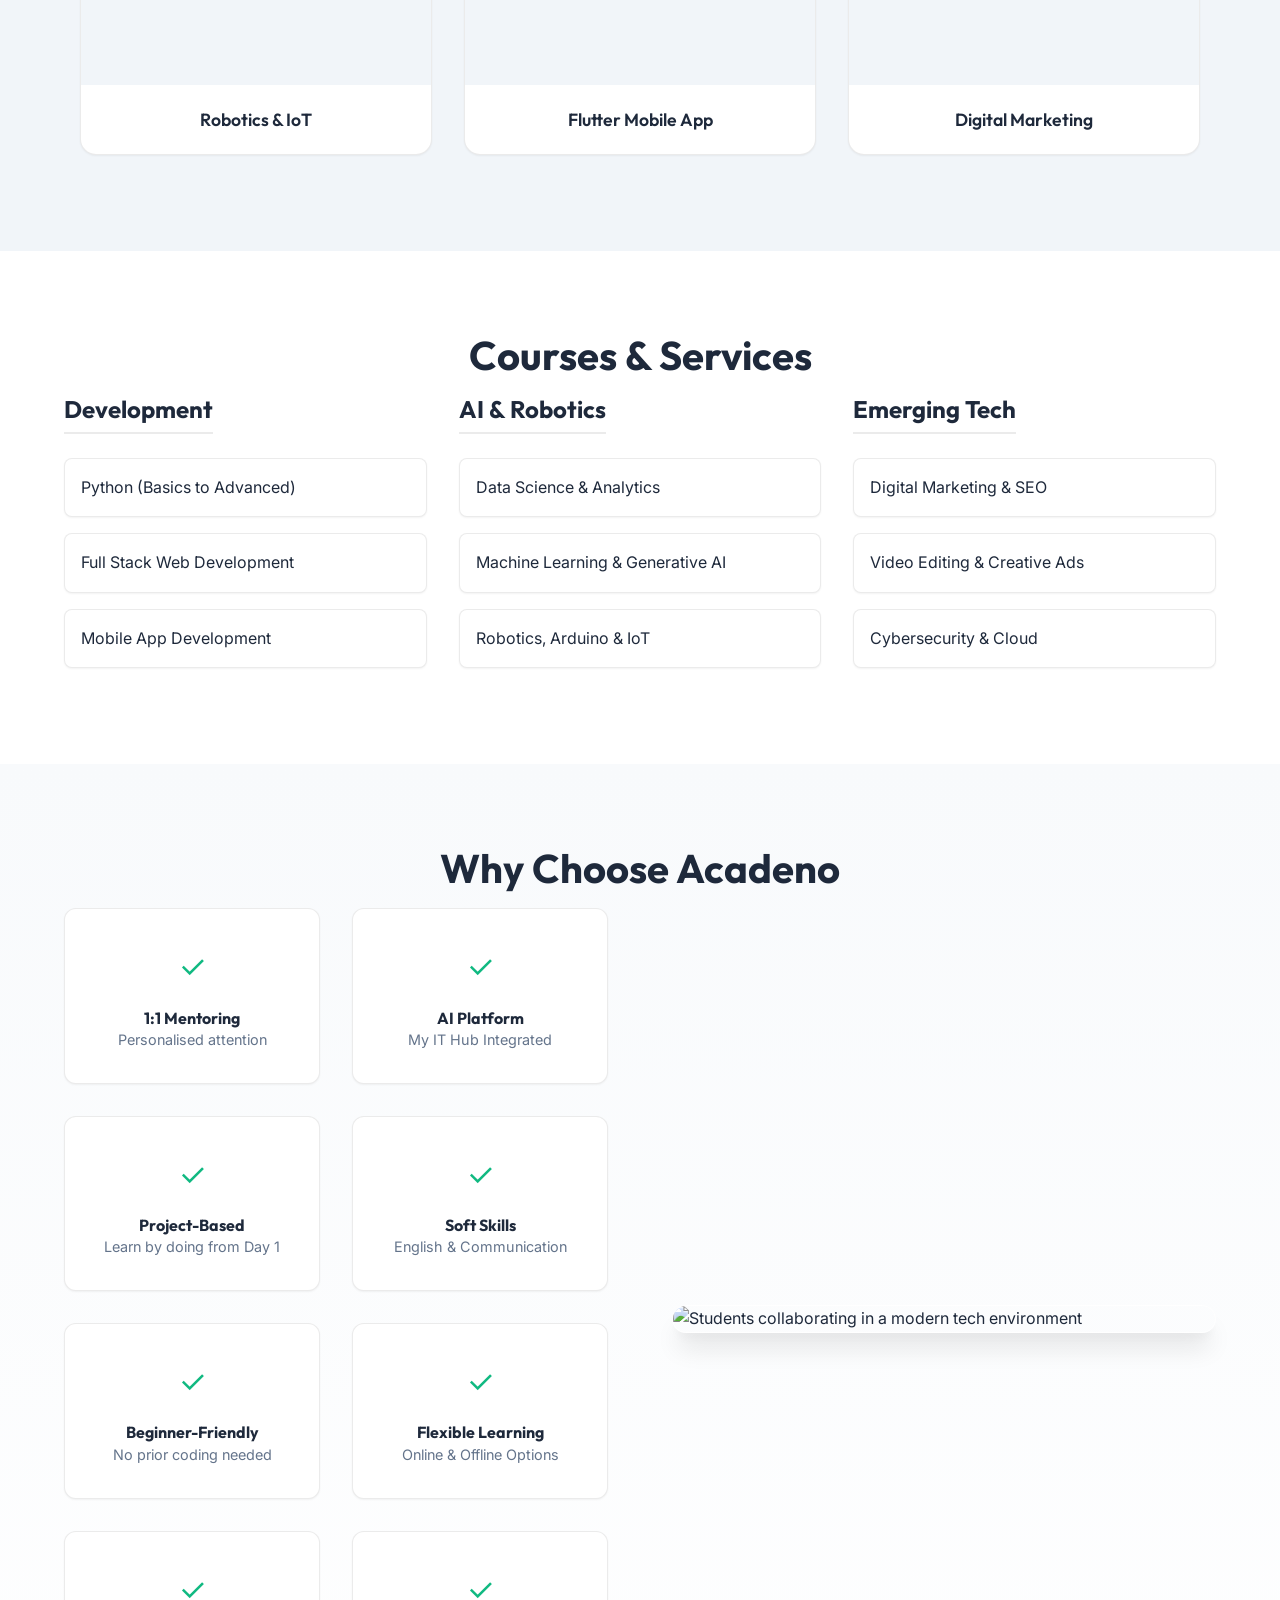
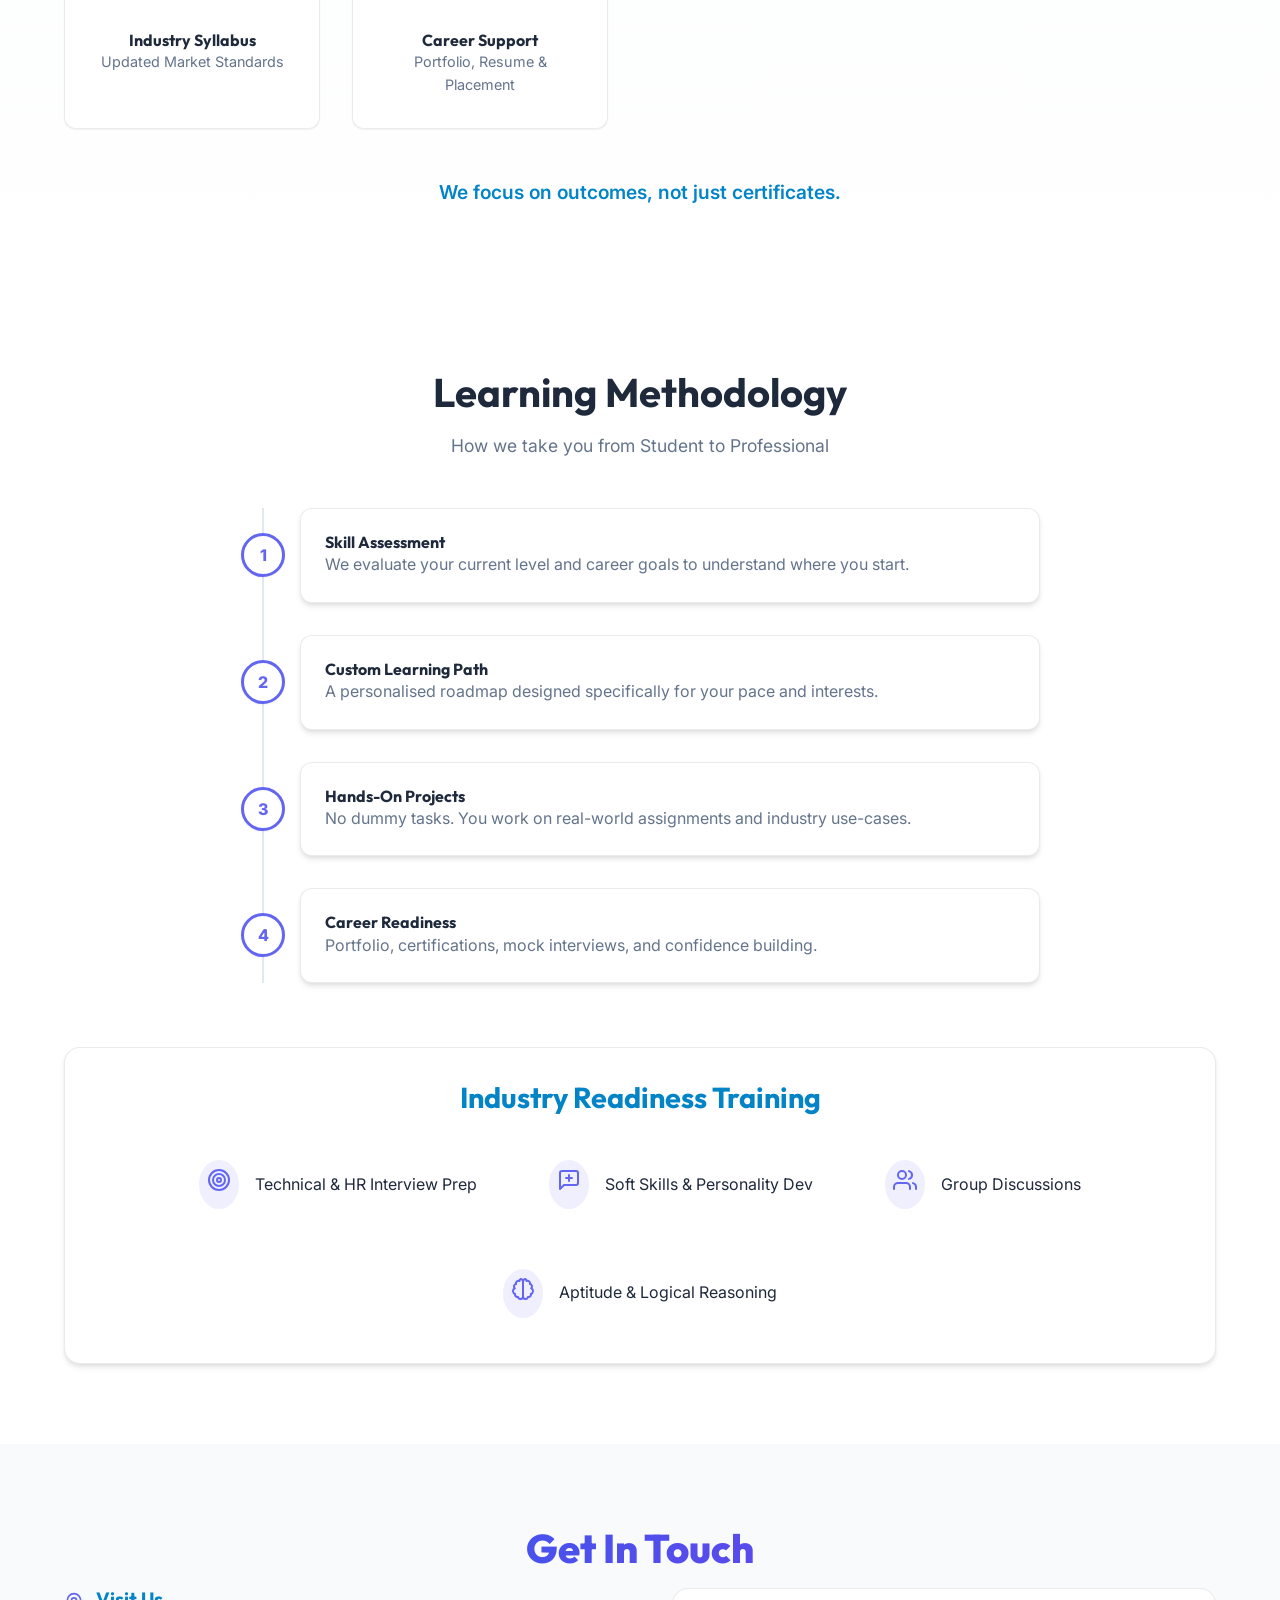
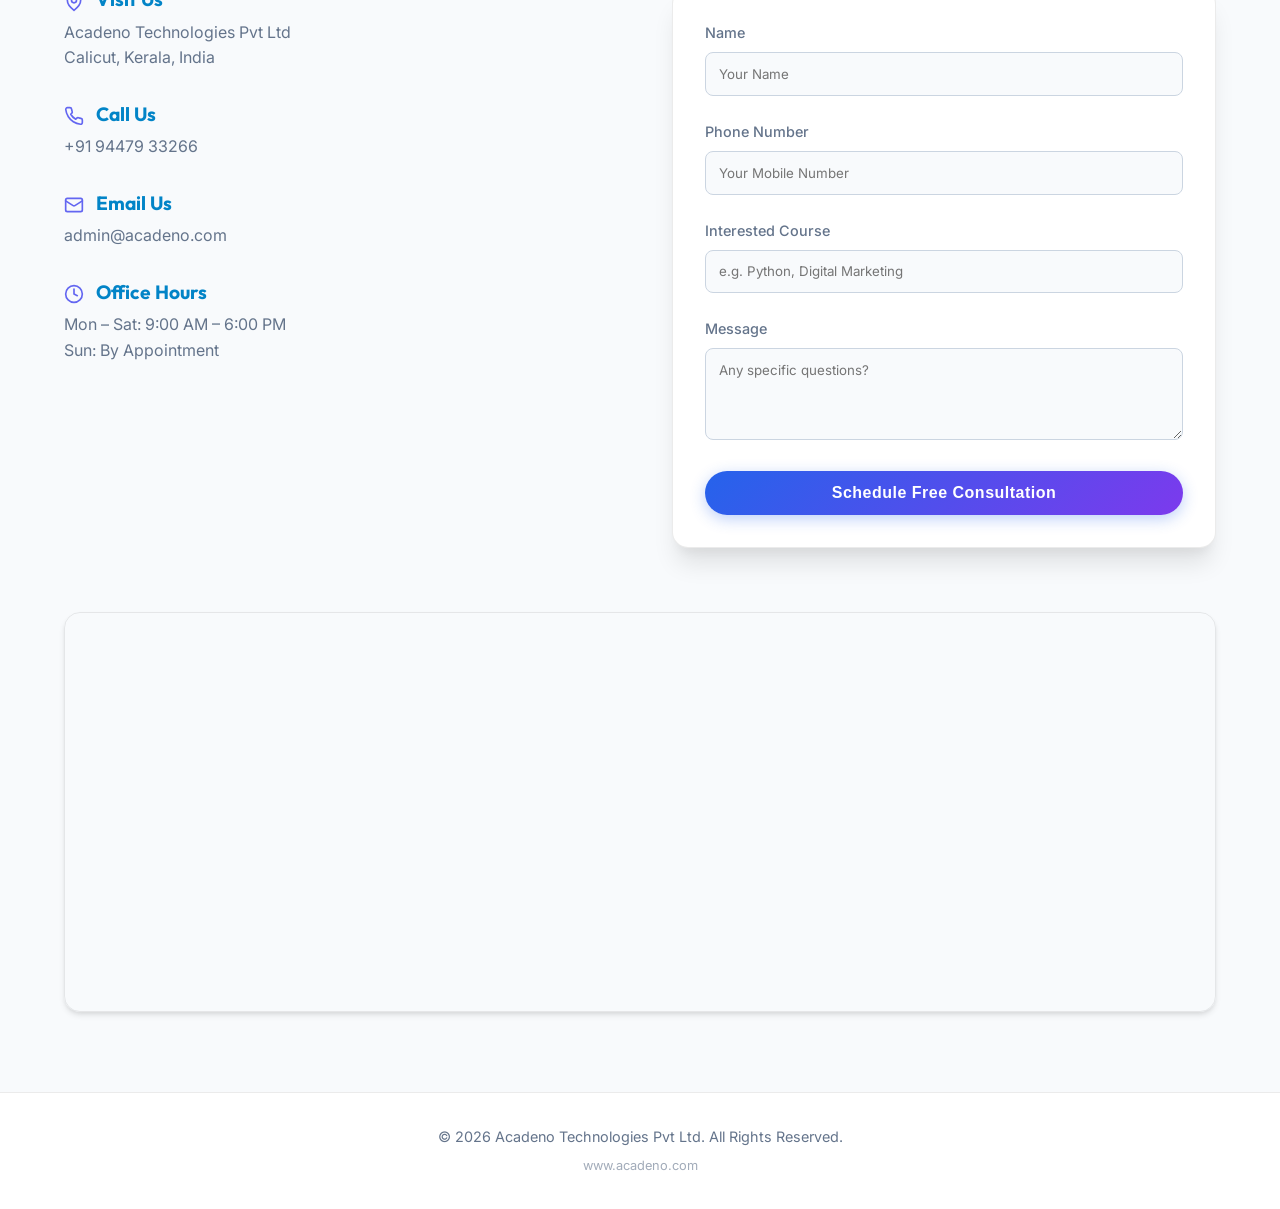
==== commit 543d5b53: "Chatbot Integration" ====
--- a/index.html
+++ b/index.html
@@ -10,6 +10,7 @@
   <link rel="stylesheet" href="style.css">
   <!-- Favicon placeholder -->
   <link rel="icon" type="image/png" href="assets/logo_Title.png">
+  <link rel="stylesheet" href="chatbot.css">
 </head>
 
 <body>
@@ -506,7 +507,32 @@
     <img src="assets/whatsapp.svg" alt="WhatsApp">
   </a>
 
+  <!-- Chatbot Widget -->
+  <div id="chatbot-launcher" class="chatbot-launcher" title="Chat with AI Assistant">
+    <svg viewBox="0 0 24 24" xmlns="http://www.w3.org/2000/svg">
+        <path d="M12,2A10,10,0,0,0,2,12a9.89,9.89,0,0,0,2.26,6.33l-2,2a1,1,0,0,0-.21,1.09A1,1,0,0,0,3,22h9a10,10,0,0,0,0-20Zm0,18H5.41l.29-.29a1,1,0,0,0,0-1.42,1,1,0,0,0-1.41,0L3.58,19A8,8,0,1,1,12,20Zm5-9a1,1,0,0,0-1-1H8a1,1,0,0,0,0,2h8A1,1,0,0,0,17,11Zm0,4a1,1,0,0,0-1-1H8a1,1,0,0,0,0,2h8A1,1,0,0,0,17,15Z"/>
+    </svg>
+  </div>
+
+  <div id="chatbot-window" class="chatbot-window">
+    <div class="chatbot-header">
+        <div class="chatbot-header-info">
+            <img src="assets/logo_Title.png" alt="Bot">
+            <h4>Acadeno AI Assistant</h4>
+        </div>
+        <div class="chatbot-header-controls">
+            <button class="chatbot-control-btn" id="chatbot-maximize" title="Maximize">□</button>
+            <button class="chatbot-control-btn" id="chatbot-close" title="Close">✕</button>
+        </div>
+    </div>
+    <div class="chatbot-content">
+        <iframe src="https://rag-bot-nine.vercel.app/" title="Acadeno AI Chat"></iframe>
+    </div>
+    <div class="chatbot-resizer"></div>
+  </div>
+
   <script src="script.js"></script>
+  <script src="chatbot.js"></script>
 </body>
 
 </html>
--- a/chatbot.css
+++ b/chatbot.css
@@ -0,0 +1,191 @@
+
+/* Chatbot Widget Styles */
+:root {
+    --chatbot-primary: linear-gradient(135deg, #2563eb 0%, #7c3aed 100%);
+    --chatbot-base-blue: #2563eb;
+    --chatbot-glow: rgba(99, 102, 241, 0.5);
+}
+
+/* Launcher Button */
+.chatbot-launcher {
+    position: fixed;
+    bottom: 30px;
+    right: 105px; /* Shifted to avoid overlap with WhatsApp */
+    width: 65px;
+    height: 65px;
+    background: var(--chatbot-primary);
+    border-radius: 50%;
+    display: flex;
+    align-items: center;
+    justify-content: center;
+    cursor: pointer;
+    box-shadow: 0 4px 15px rgba(0, 0, 0, 0.2), 0 0 20px var(--chatbot-glow);
+    z-index: 9999;
+    transition: all 0.3s cubic-bezier(0.175, 0.885, 0.32, 1.275);
+    border: 2px solid rgba(255, 255, 255, 0.2);
+    animation: chatbot-pulse 2s infinite;
+}
+
+.chatbot-launcher:hover {
+    transform: scale(1.1) rotate(5deg);
+    box-shadow: 0 6px 20px rgba(0, 0, 0, 0.3), 0 0 30px var(--chatbot-glow);
+}
+
+.chatbot-launcher svg {
+    width: 35px;
+    height: 35px;
+    fill: white;
+}
+
+@keyframes chatbot-pulse {
+    0% {
+        box-shadow: 0 0 0 0 rgba(37, 99, 235, 0.7);
+    }
+    70% {
+        box-shadow: 0 0 0 20px rgba(37, 99, 235, 0);
+    }
+    100% {
+        box-shadow: 0 0 0 0 rgba(37, 99, 235, 0);
+    }
+}
+
+/* Chatbot Window */
+.chatbot-window {
+    position: fixed;
+    bottom: 110px;
+    right: 30px;
+    width: 400px;
+    height: 600px;
+    min-width: 300px;
+    min-height: 400px;
+    max-width: 90vw;
+    max-height: 80vh;
+    background: rgba(255, 255, 255, 0.85);
+    backdrop-filter: blur(15px);
+    -webkit-backdrop-filter: blur(15px);
+    border: 1px solid rgba(255, 255, 255, 0.4);
+    border-radius: 20px;
+    display: flex;
+    flex-direction: column;
+    box-shadow: 0 15px 35px rgba(0, 0, 0, 0.2), 
+                inset 0 0 0 1px rgba(255, 255, 255, 0.3);
+    z-index: 9998;
+    overflow: hidden;
+    opacity: 0;
+    transform: translateY(20px) scale(0.9);
+    pointer-events: none;
+    transition: all 0.4s cubic-bezier(0.165, 0.84, 0.44, 1);
+}
+
+.chatbot-window.active {
+    opacity: 1;
+    transform: translateY(0) scale(1);
+    pointer-events: all;
+}
+
+/* Header */
+.chatbot-header {
+    padding: 15px 20px;
+    background: var(--chatbot-primary);
+    color: white;
+    display: flex;
+    align-items: center;
+    justify-content: space-between;
+    cursor: move; /* Draggable indicator */
+    user-select: none;
+}
+
+.chatbot-header-info {
+    display: flex;
+    align-items: center;
+    gap: 10px;
+}
+
+.chatbot-header-info img {
+    width: 30px;
+    height: 30px;
+    border-radius: 50%;
+    background: white;
+    padding: 2px;
+}
+
+.chatbot-header-info h4 {
+    margin: 0;
+    font-size: 1rem;
+    font-weight: 600;
+}
+
+.chatbot-header-controls {
+    display: flex;
+    gap: 10px;
+}
+
+.chatbot-control-btn {
+    background: rgba(255, 255, 255, 0.15);
+    border: none;
+    color: white;
+    width: 32px;
+    height: 32px;
+    border-radius: 8px;
+    display: flex;
+    align-items: center;
+    justify-content: center;
+    cursor: pointer;
+    transition: all 0.2s cubic-bezier(0.4, 0, 0.2, 1);
+    font-size: 14px;
+}
+
+.chatbot-control-btn:hover {
+    background: rgba(255, 255, 255, 0.3);
+    transform: translateY(-1px);
+}
+
+.chatbot-control-btn:active {
+    transform: translateY(0);
+}
+
+/* Maximized State */
+.chatbot-window.maximized {
+    width: 95vw !important;
+    height: 95vh !important;
+    top: 2.5vh !important;
+    left: 2.5vw !important;
+    bottom: auto !important;
+    right: auto !important;
+    transform: translate(0, 0) scale(1) !important;
+}
+
+/* Content / Iframe */
+.chatbot-content {
+    flex: 1;
+    position: relative;
+    background: white;
+}
+
+.chatbot-content iframe {
+    width: 100%;
+    height: 100%;
+    border: none;
+}
+
+/* Resizer Handle */
+.chatbot-resizer {
+    position: absolute;
+    bottom: 0;
+    right: 0;
+    width: 20px;
+    height: 20px;
+    cursor: nwse-resize;
+    z-index: 10;
+    background: linear-gradient(135deg, transparent 50%, rgba(99, 102, 241, 0.3) 50%);
+}
+
+/* Mobile Adjustments */
+@media (max-width: 600px) {
+    .chatbot-window {
+        width: calc(100vw - 40px);
+        height: 70vh;
+        right: 20px;
+        bottom: 100px;
+    }
+}
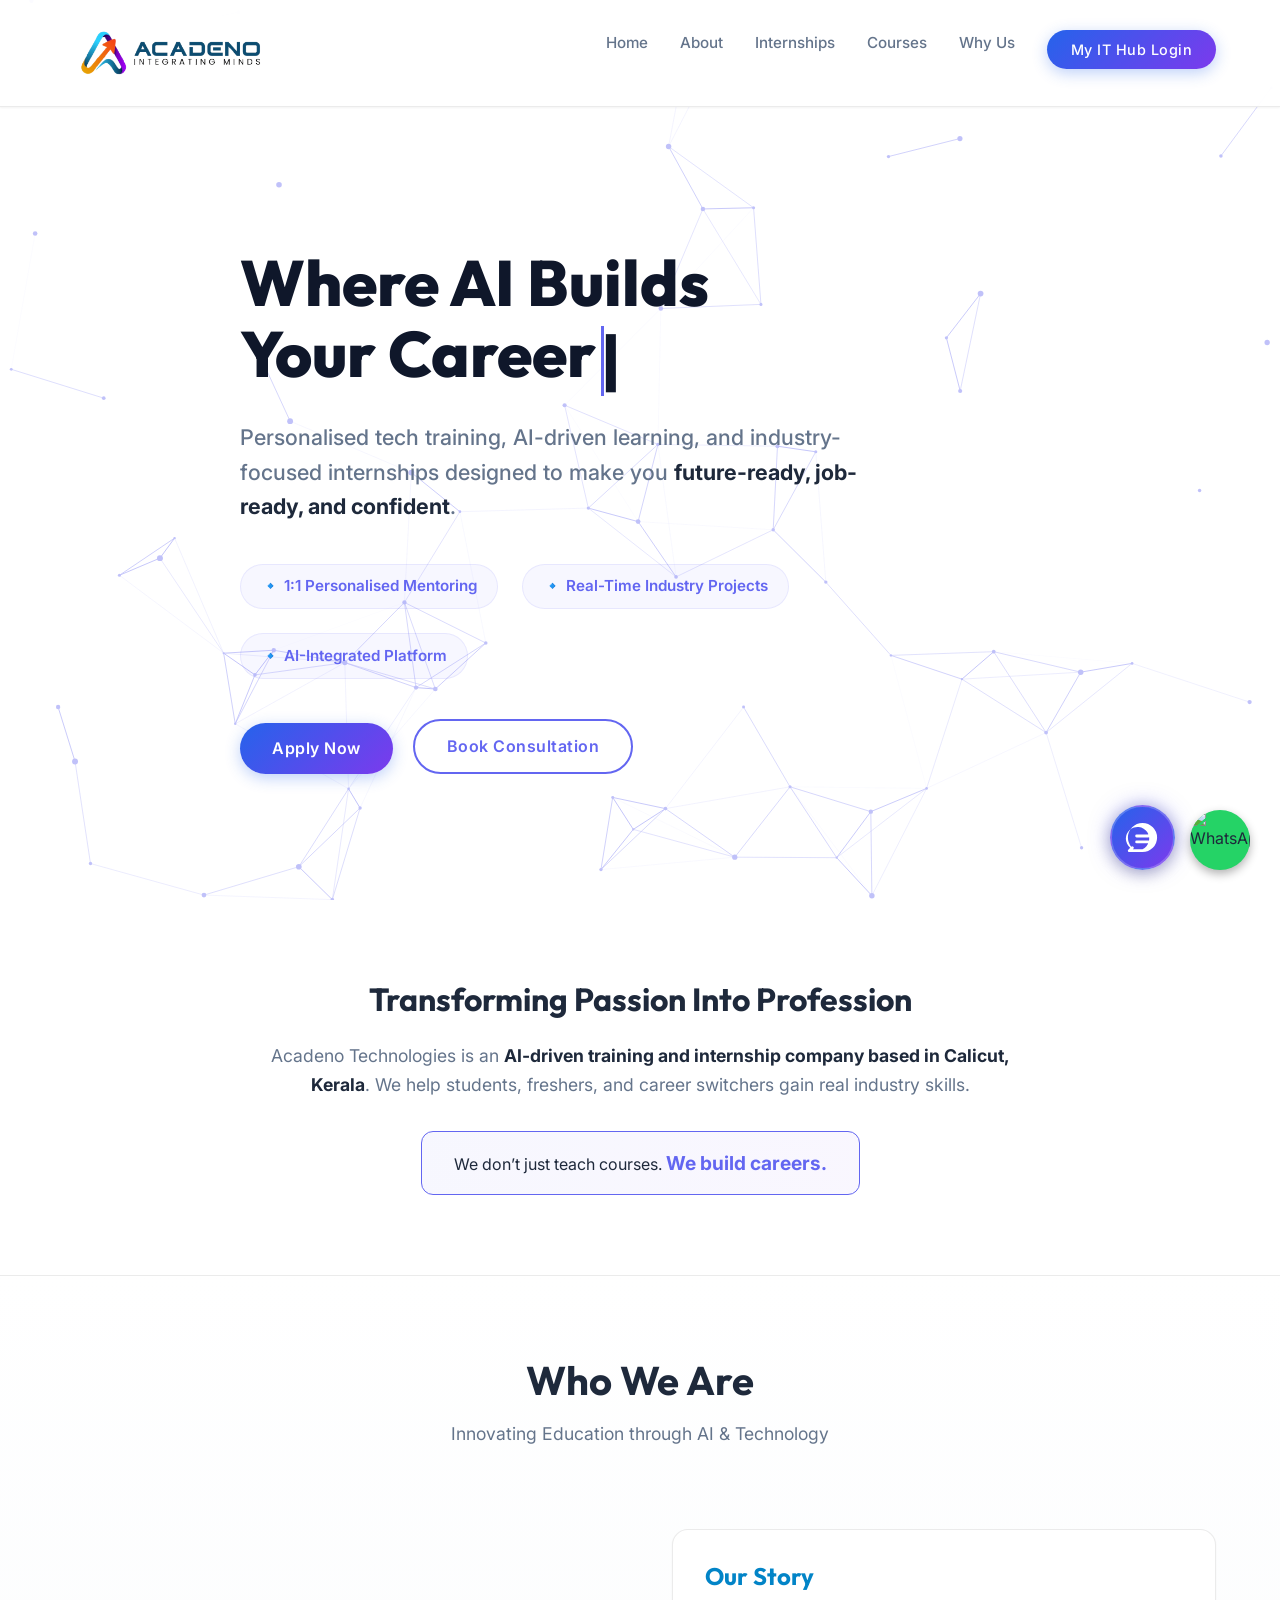
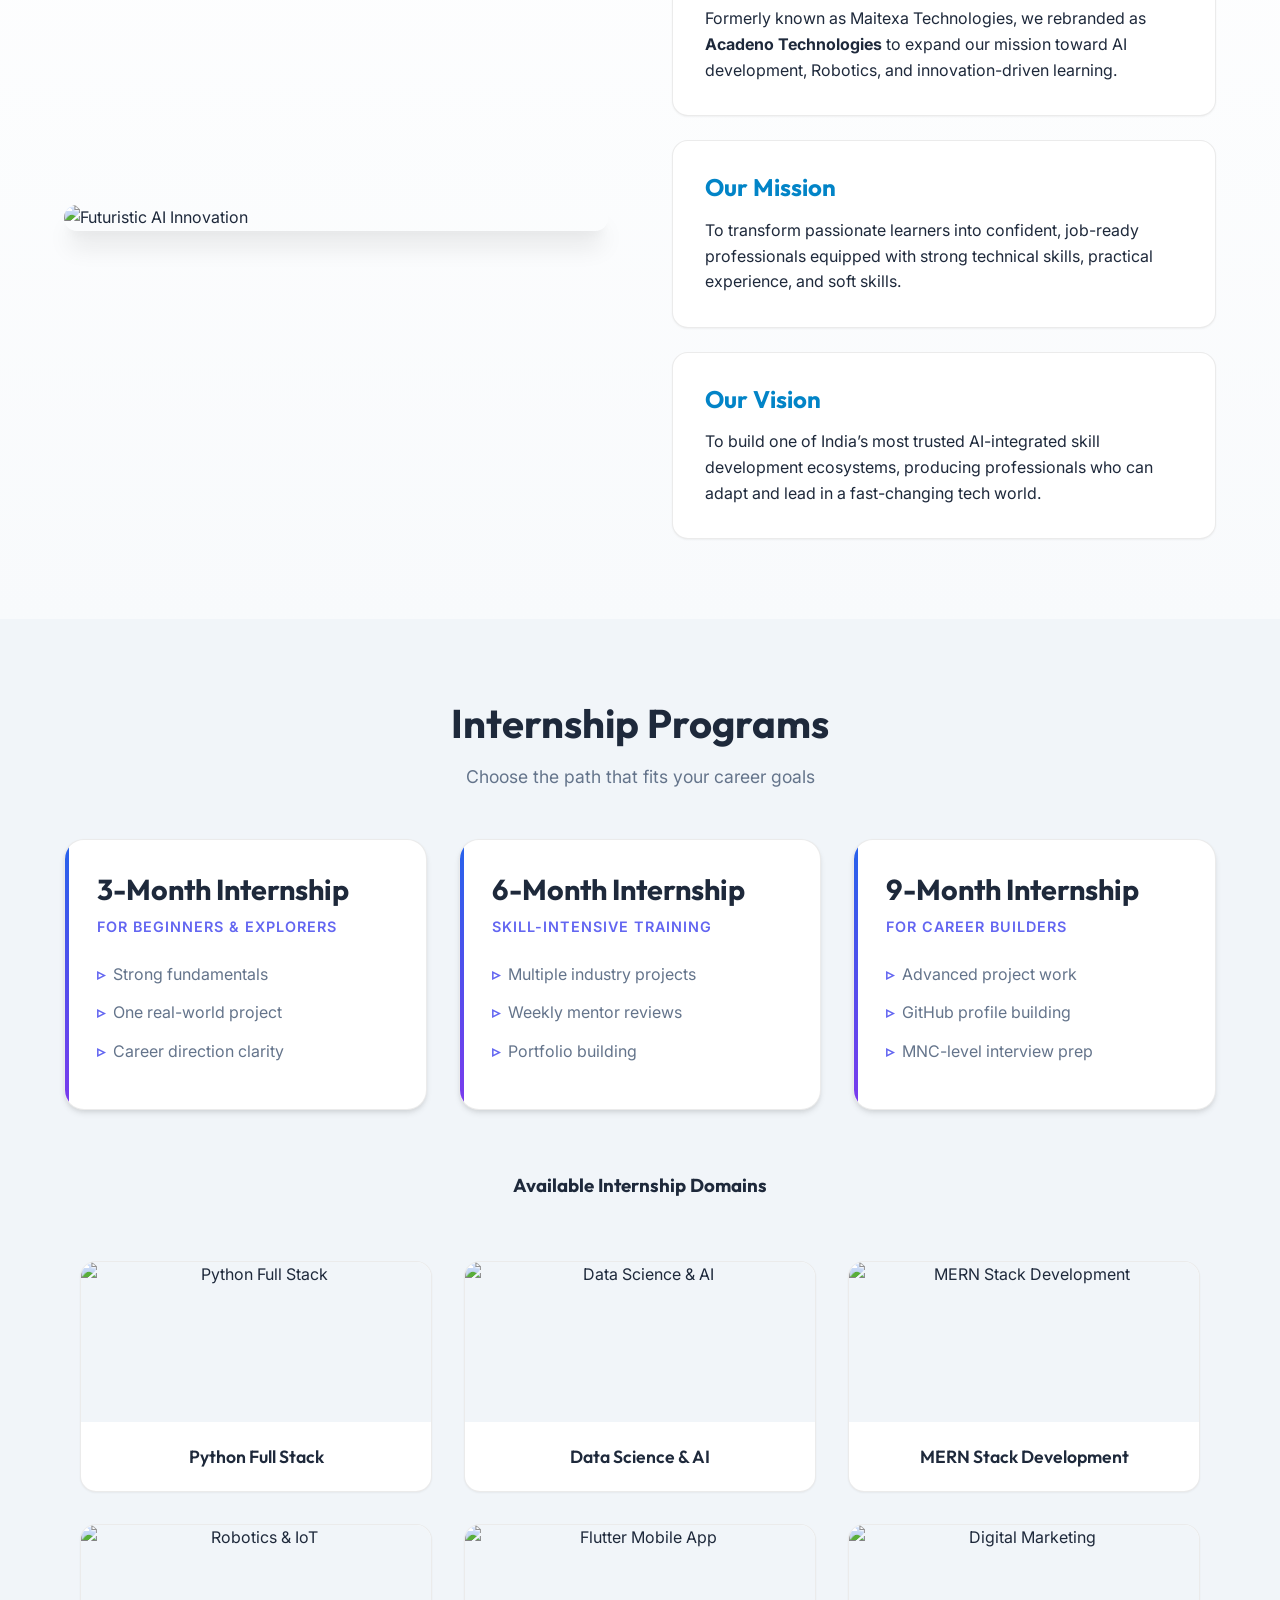
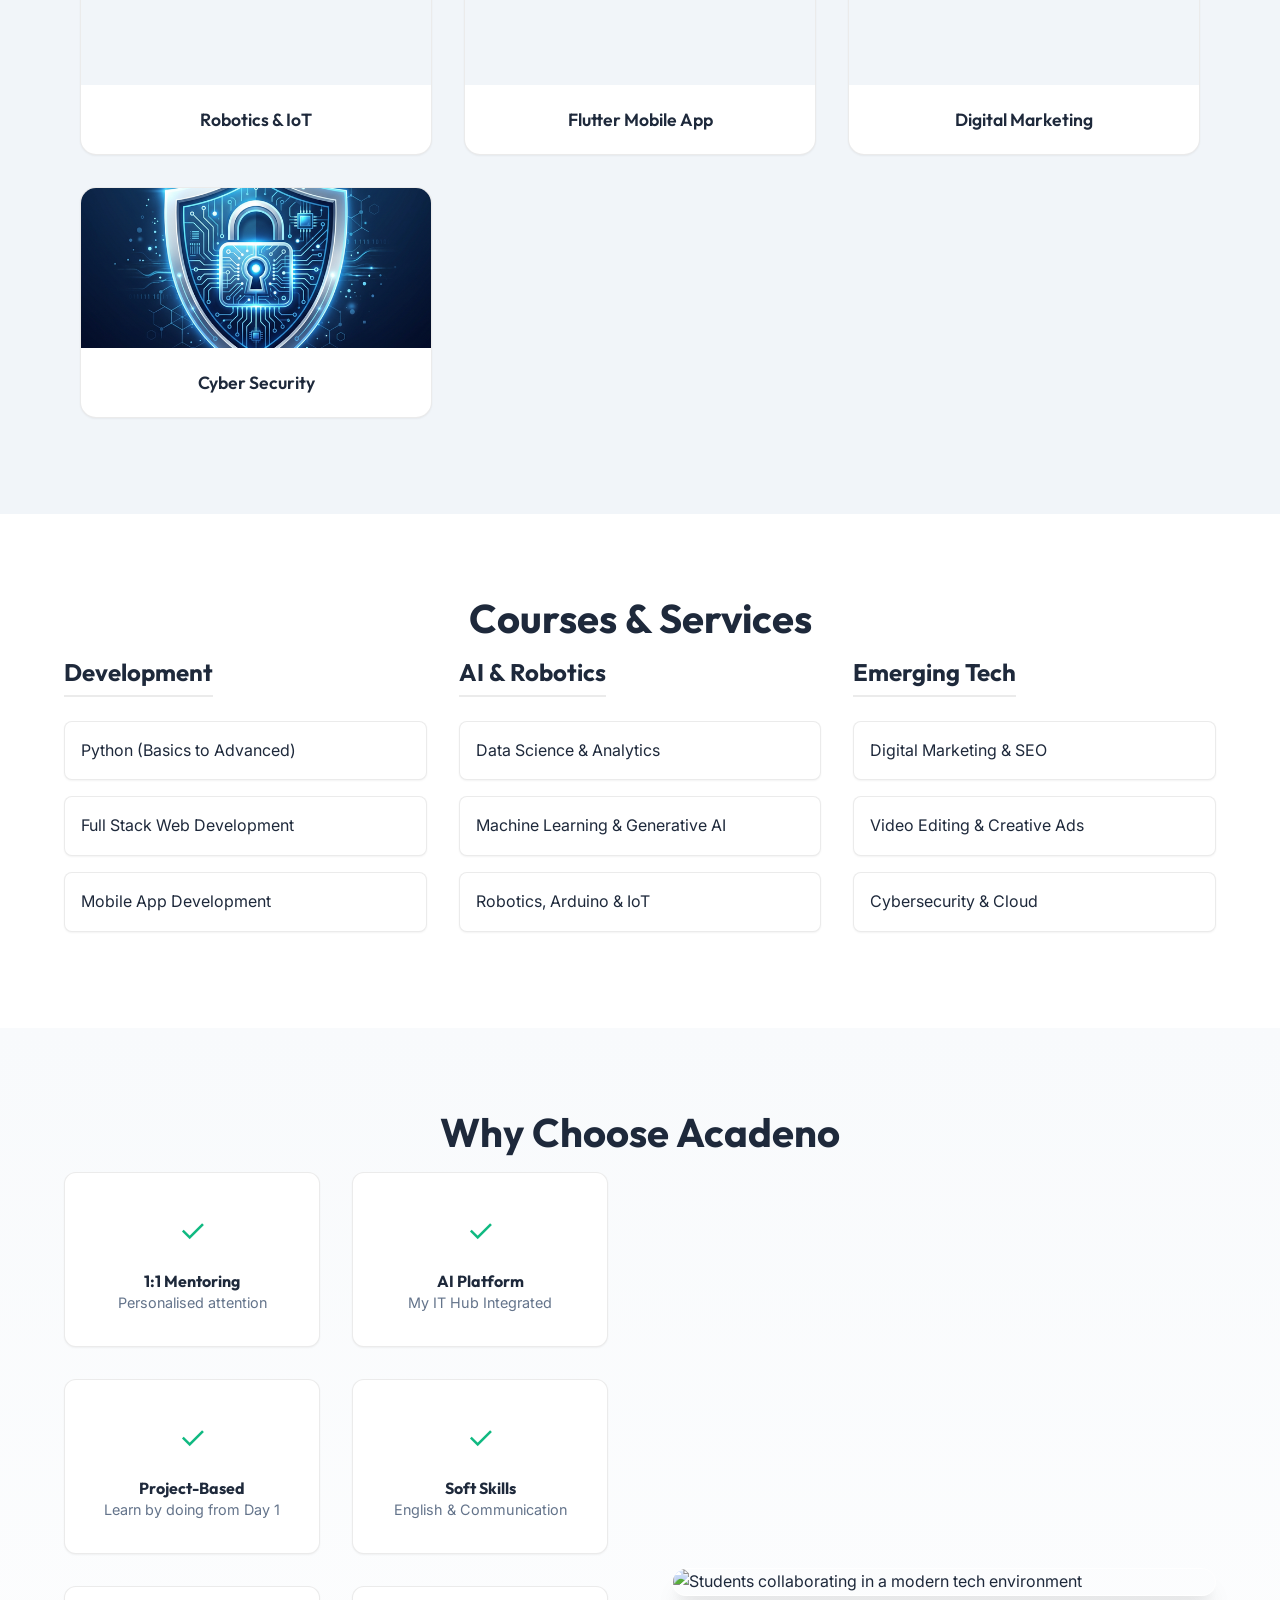
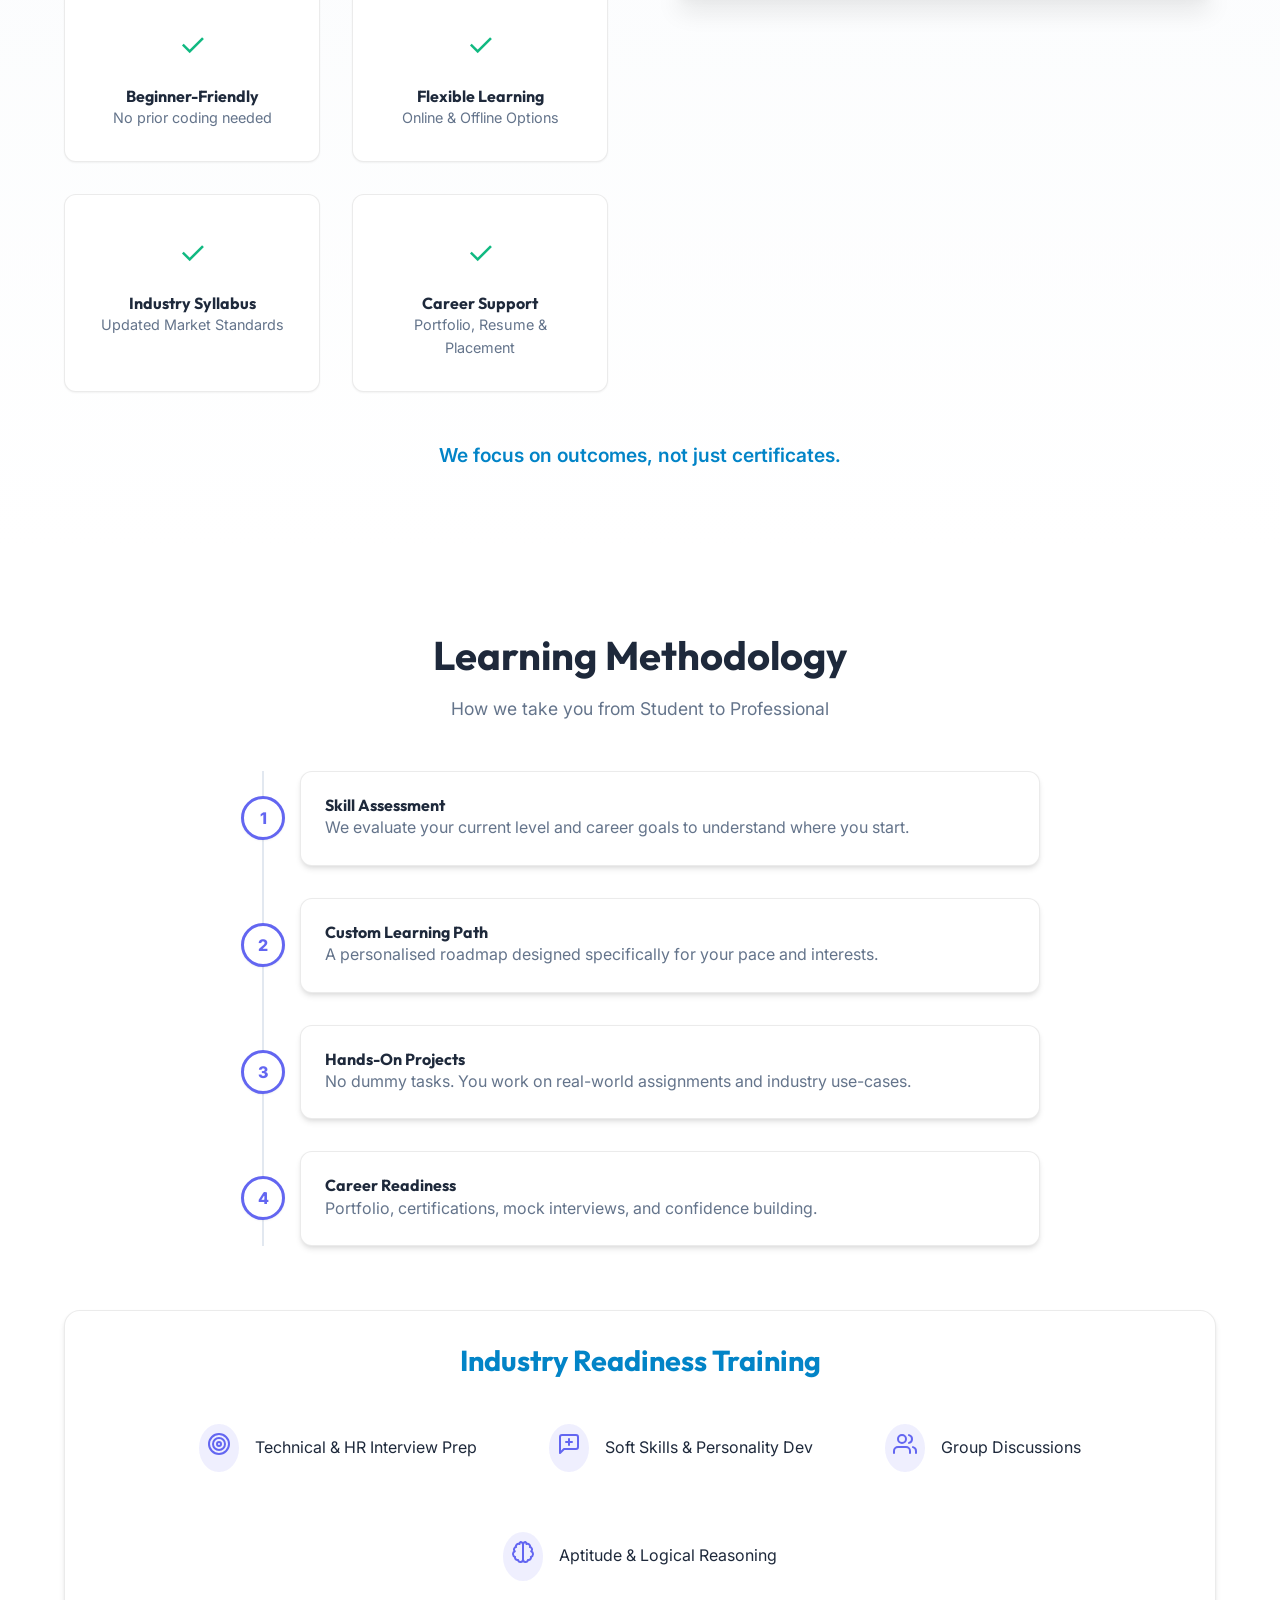
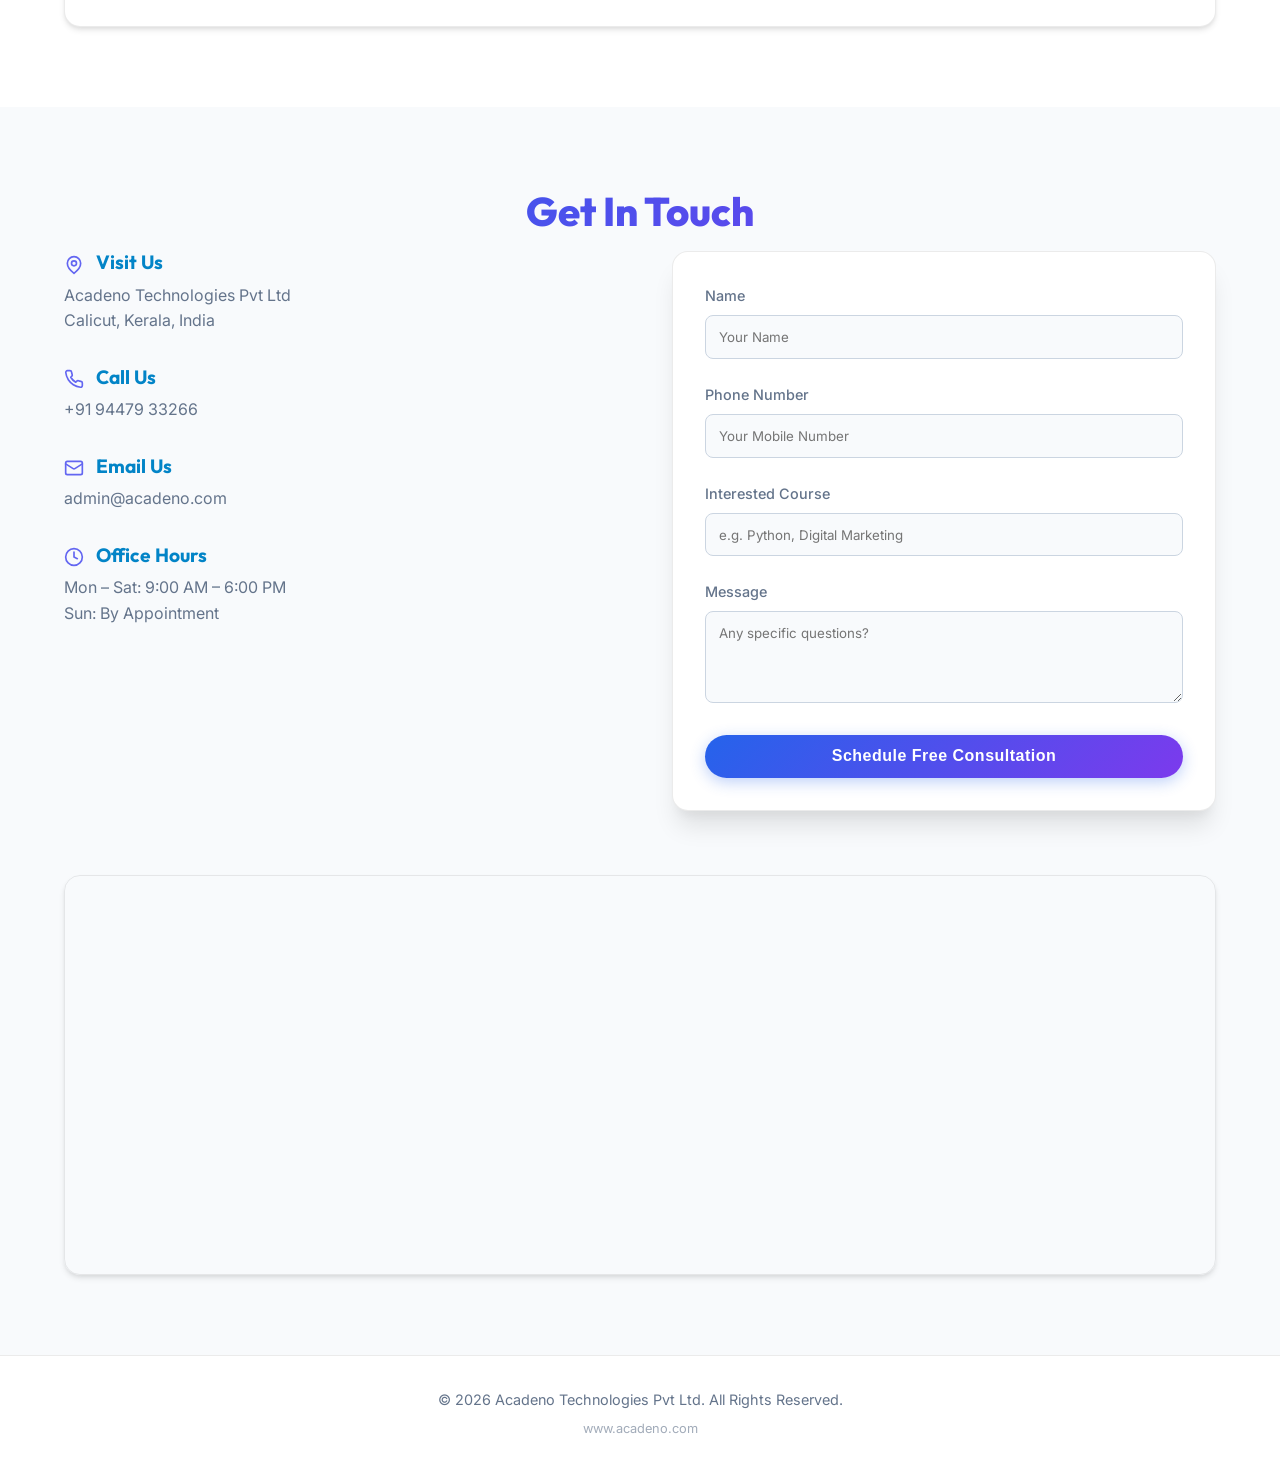
==== commit e06fa191: "Cyber Adding" ====
--- a/index.html
+++ b/index.html
@@ -212,6 +212,16 @@
               <h4>Digital Marketing</h4>
             </div>
           </div>
+
+          <!-- Cyber Security -->
+          <div class="domain-card reveal fade-bottom reveal-delay-2">
+            <div class="domain-img-wrapper">
+              <img src="assets/domain-cybersecurity.png" alt="Cyber Security">
+            </div>
+            <div class="domain-info">
+              <h4>Cyber Security</h4>
+            </div>
+          </div>
         </div>
       </div>
     </div>
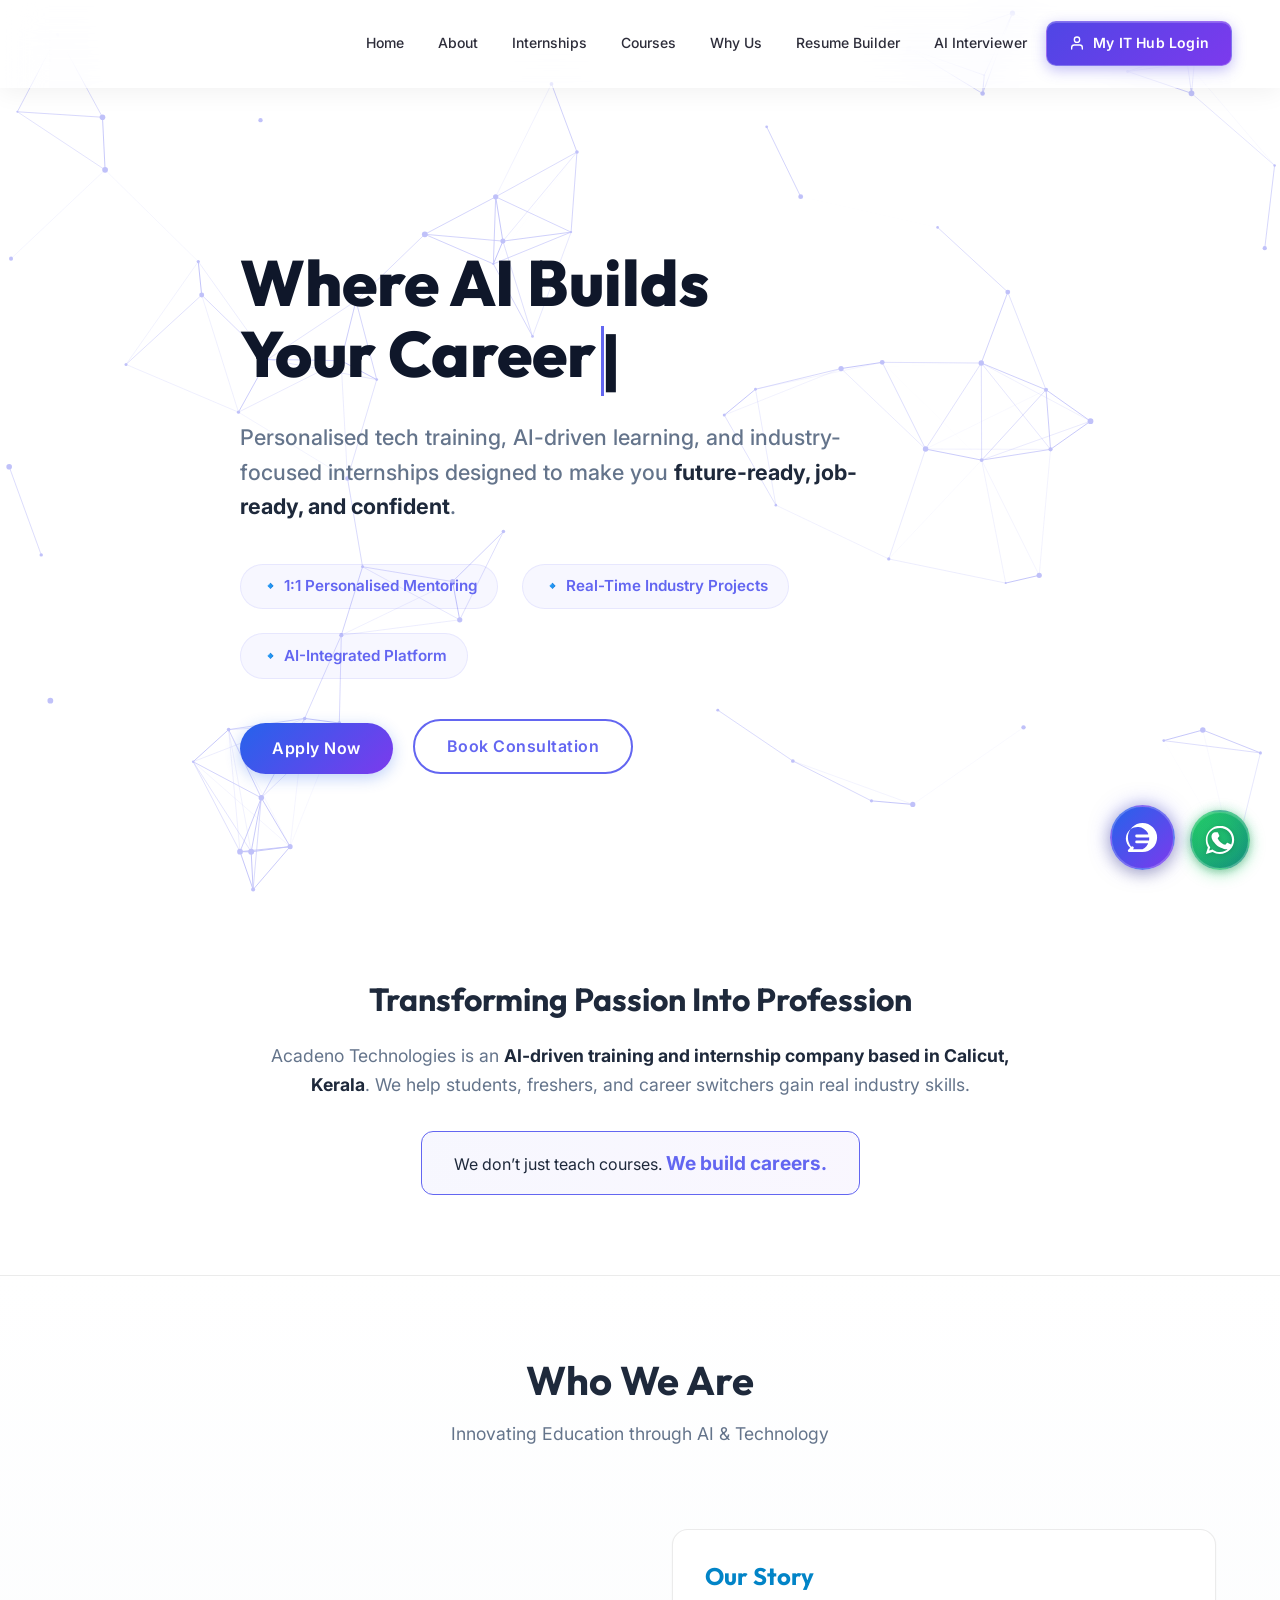
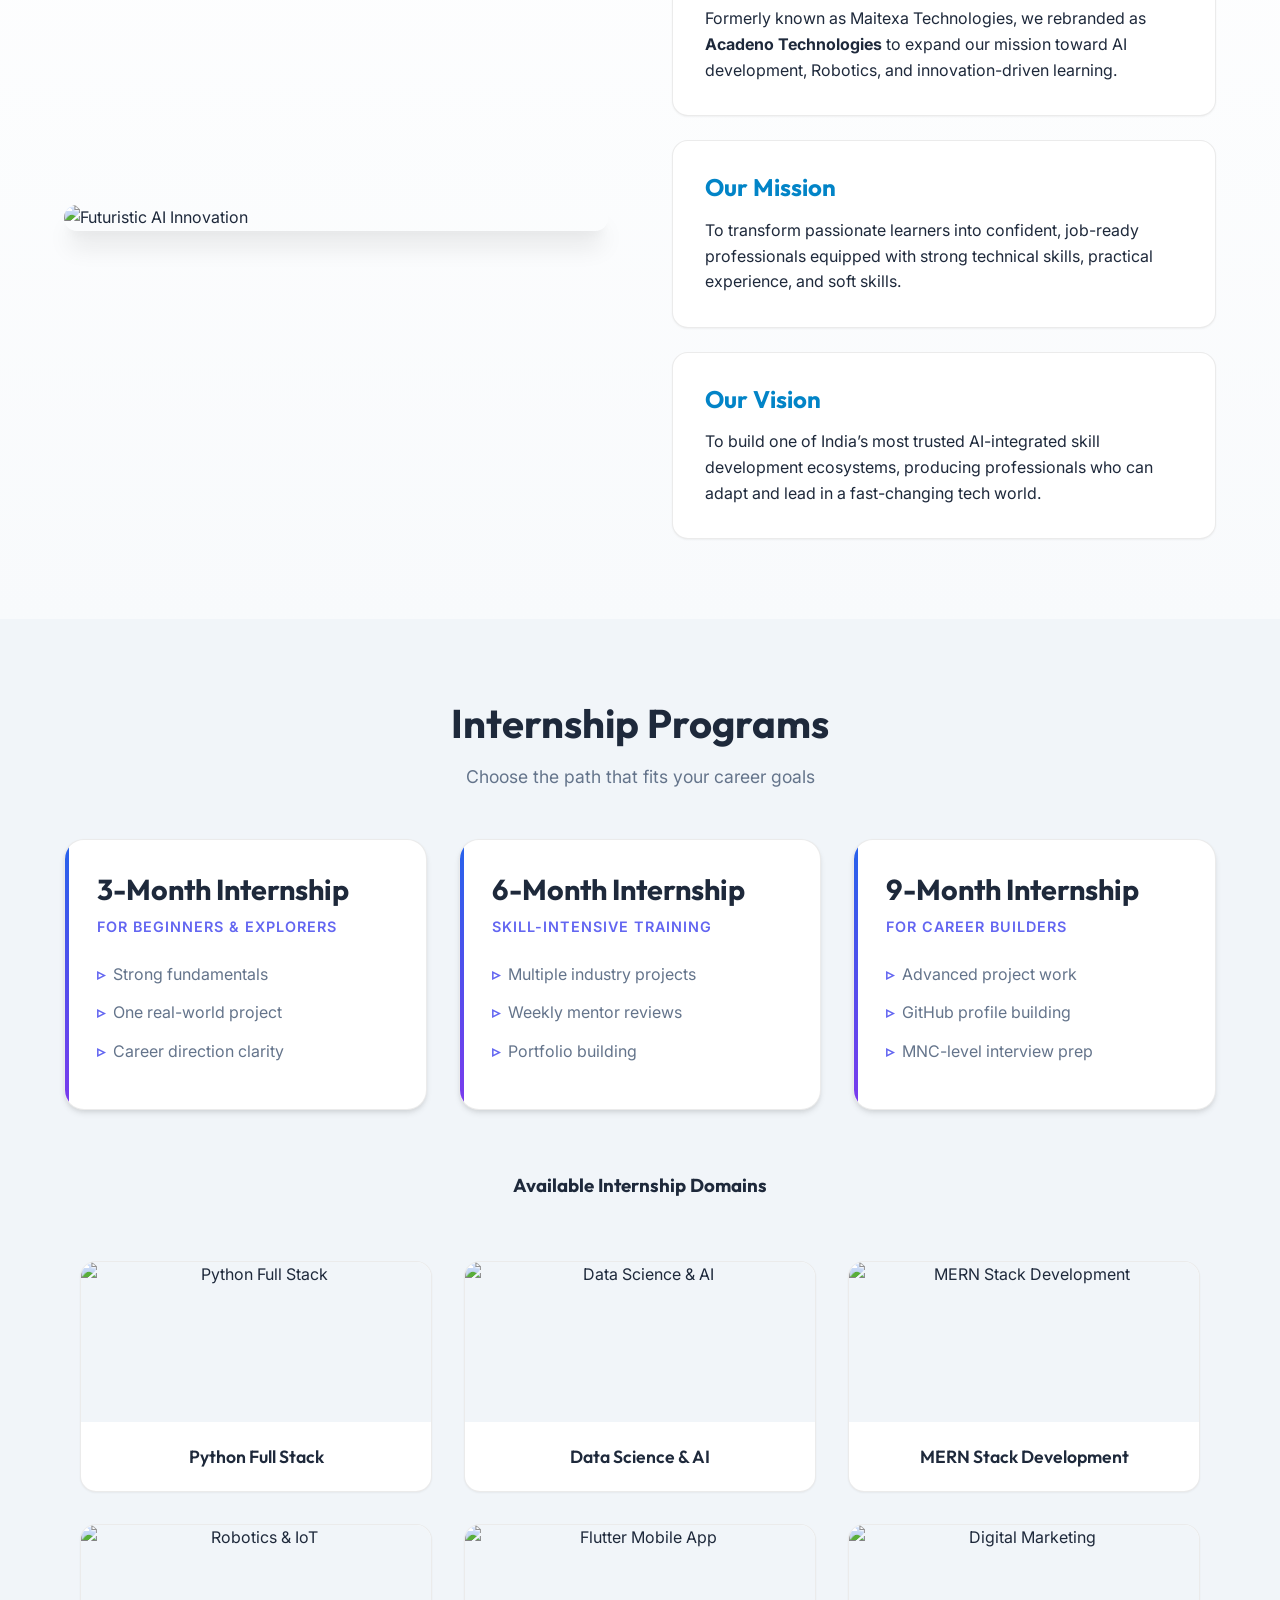
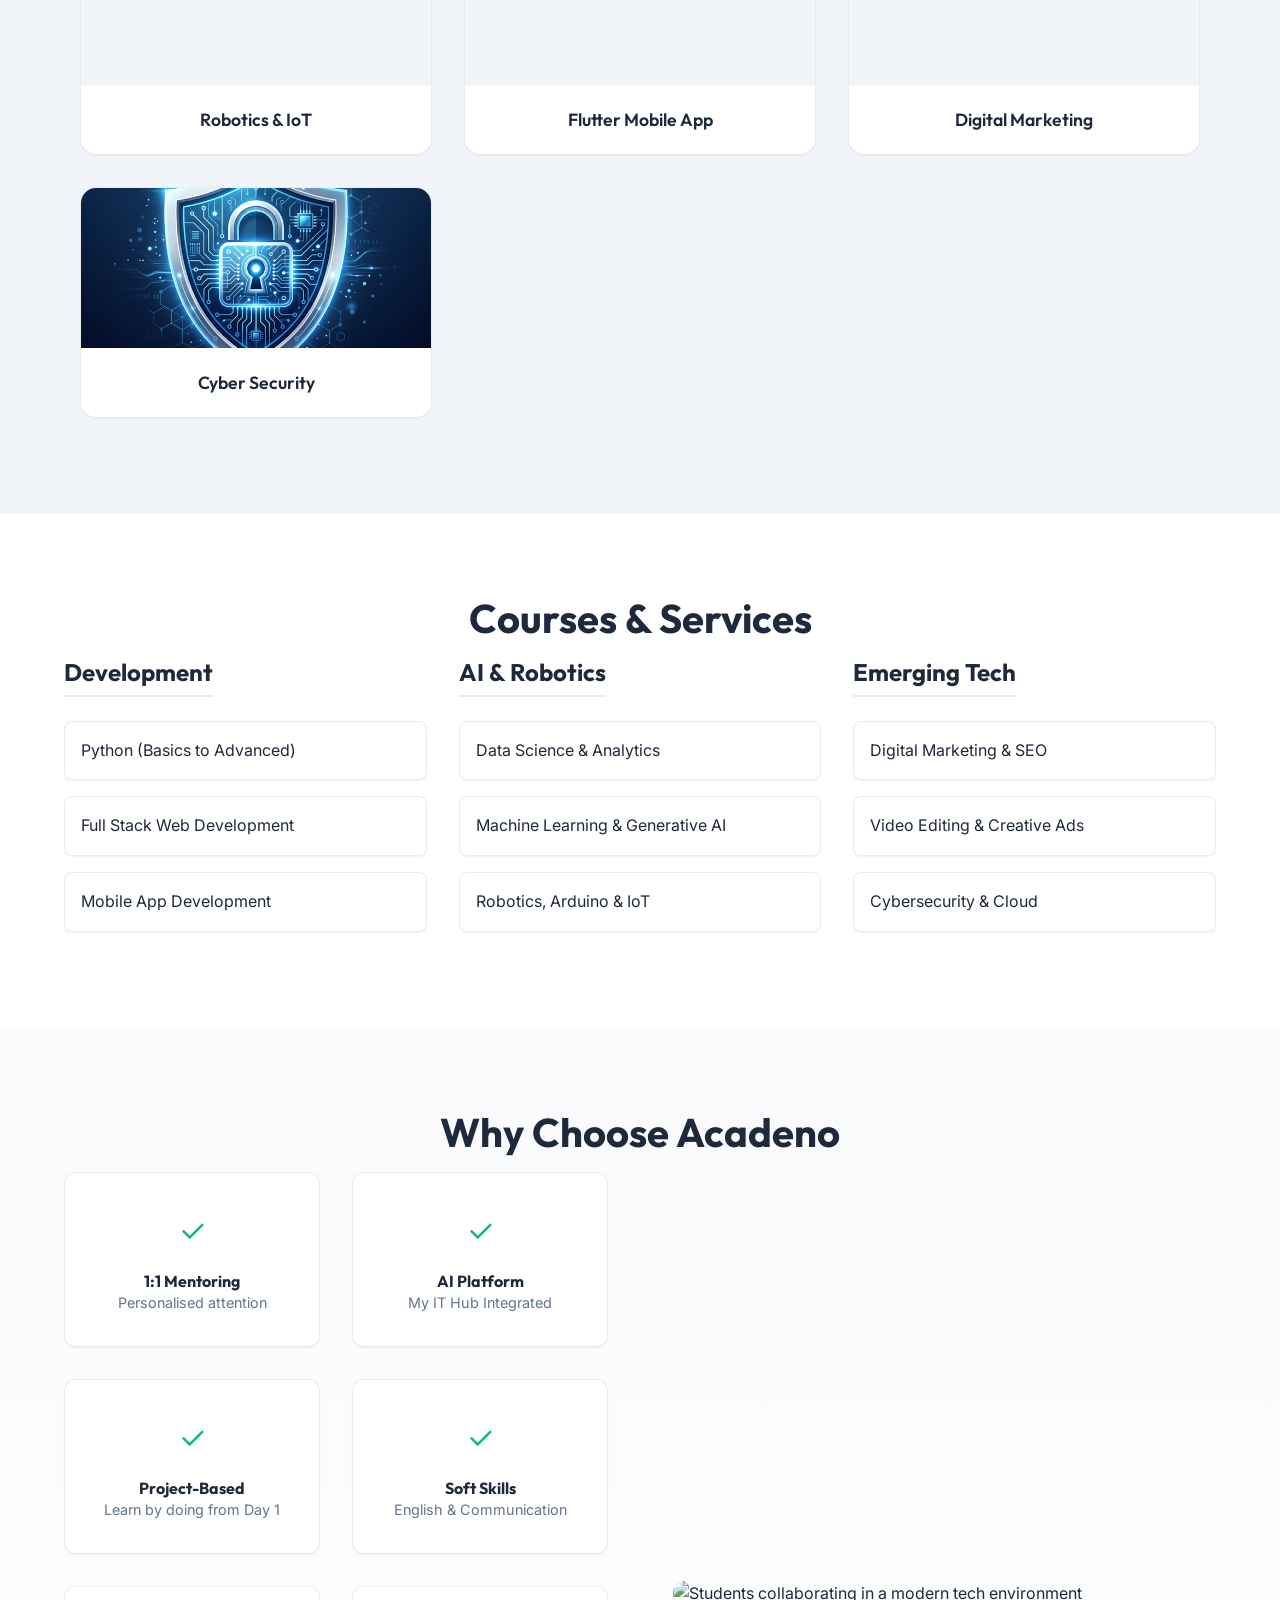
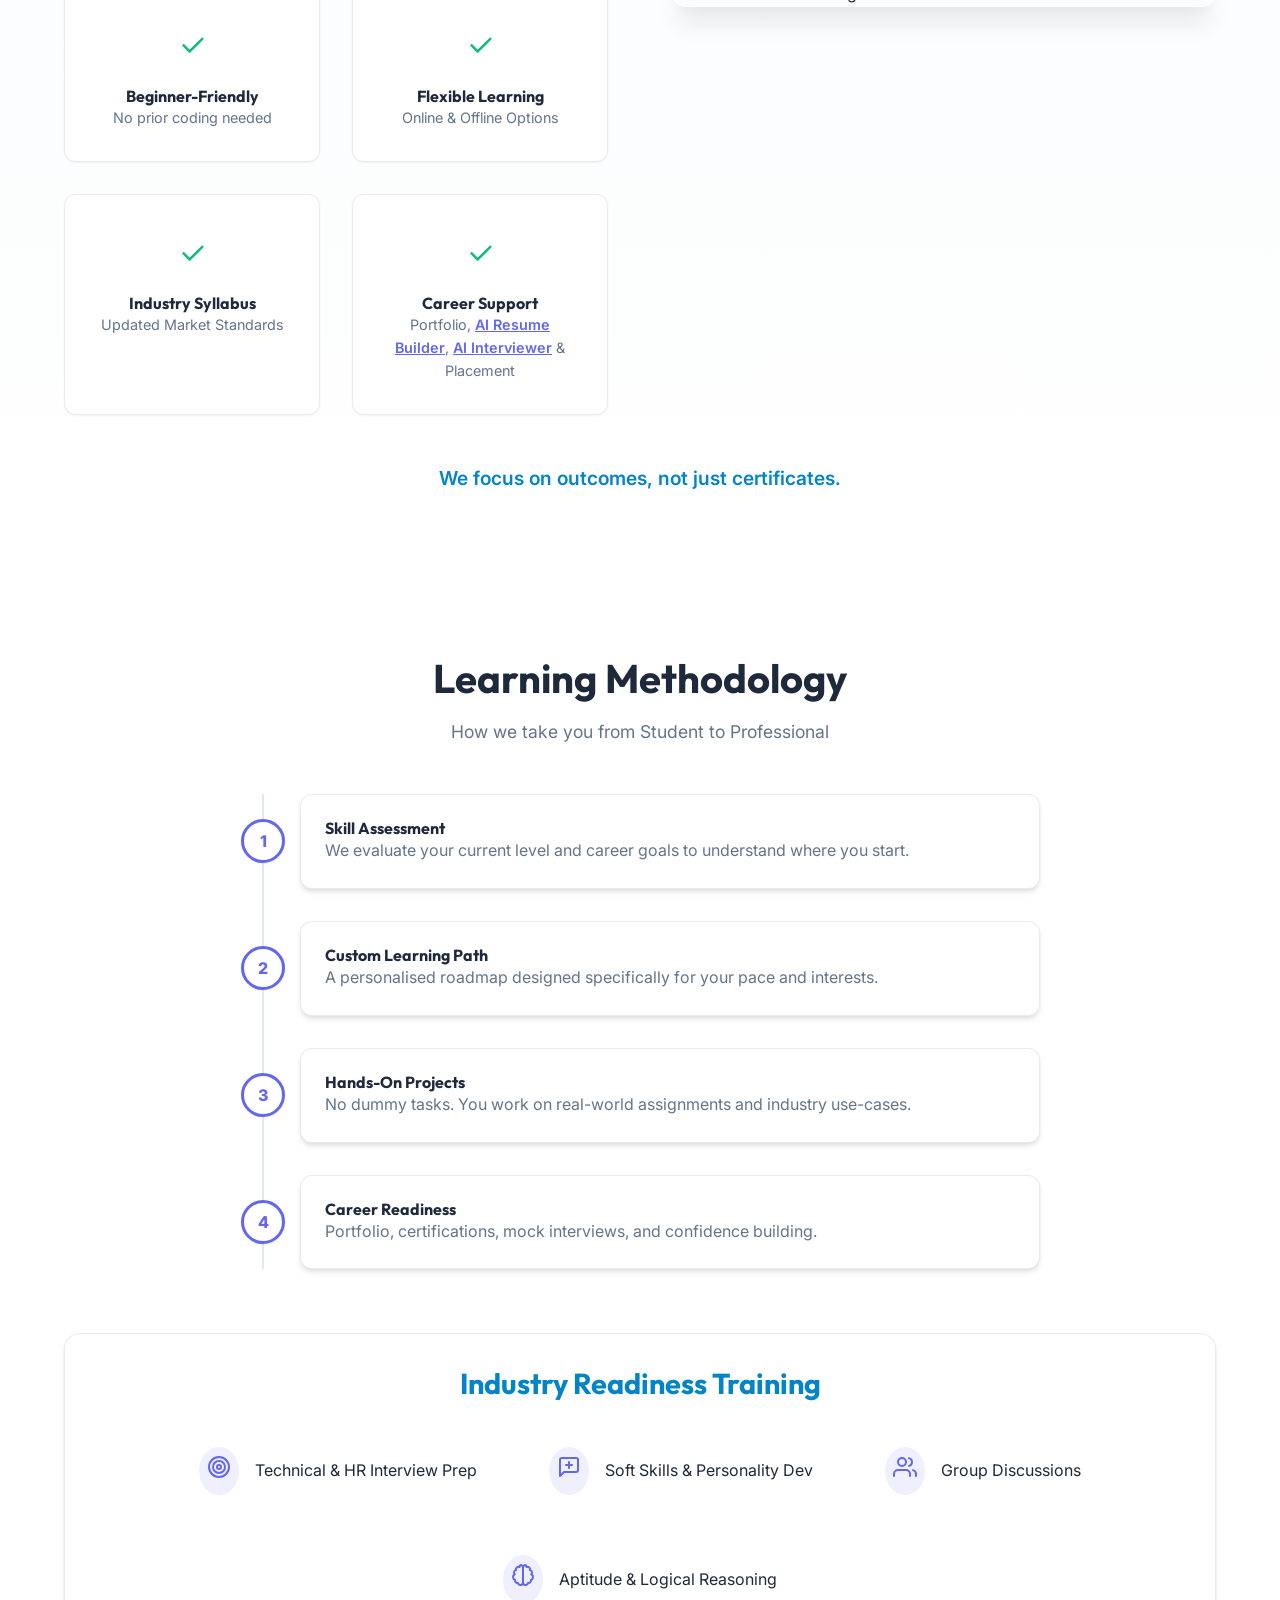
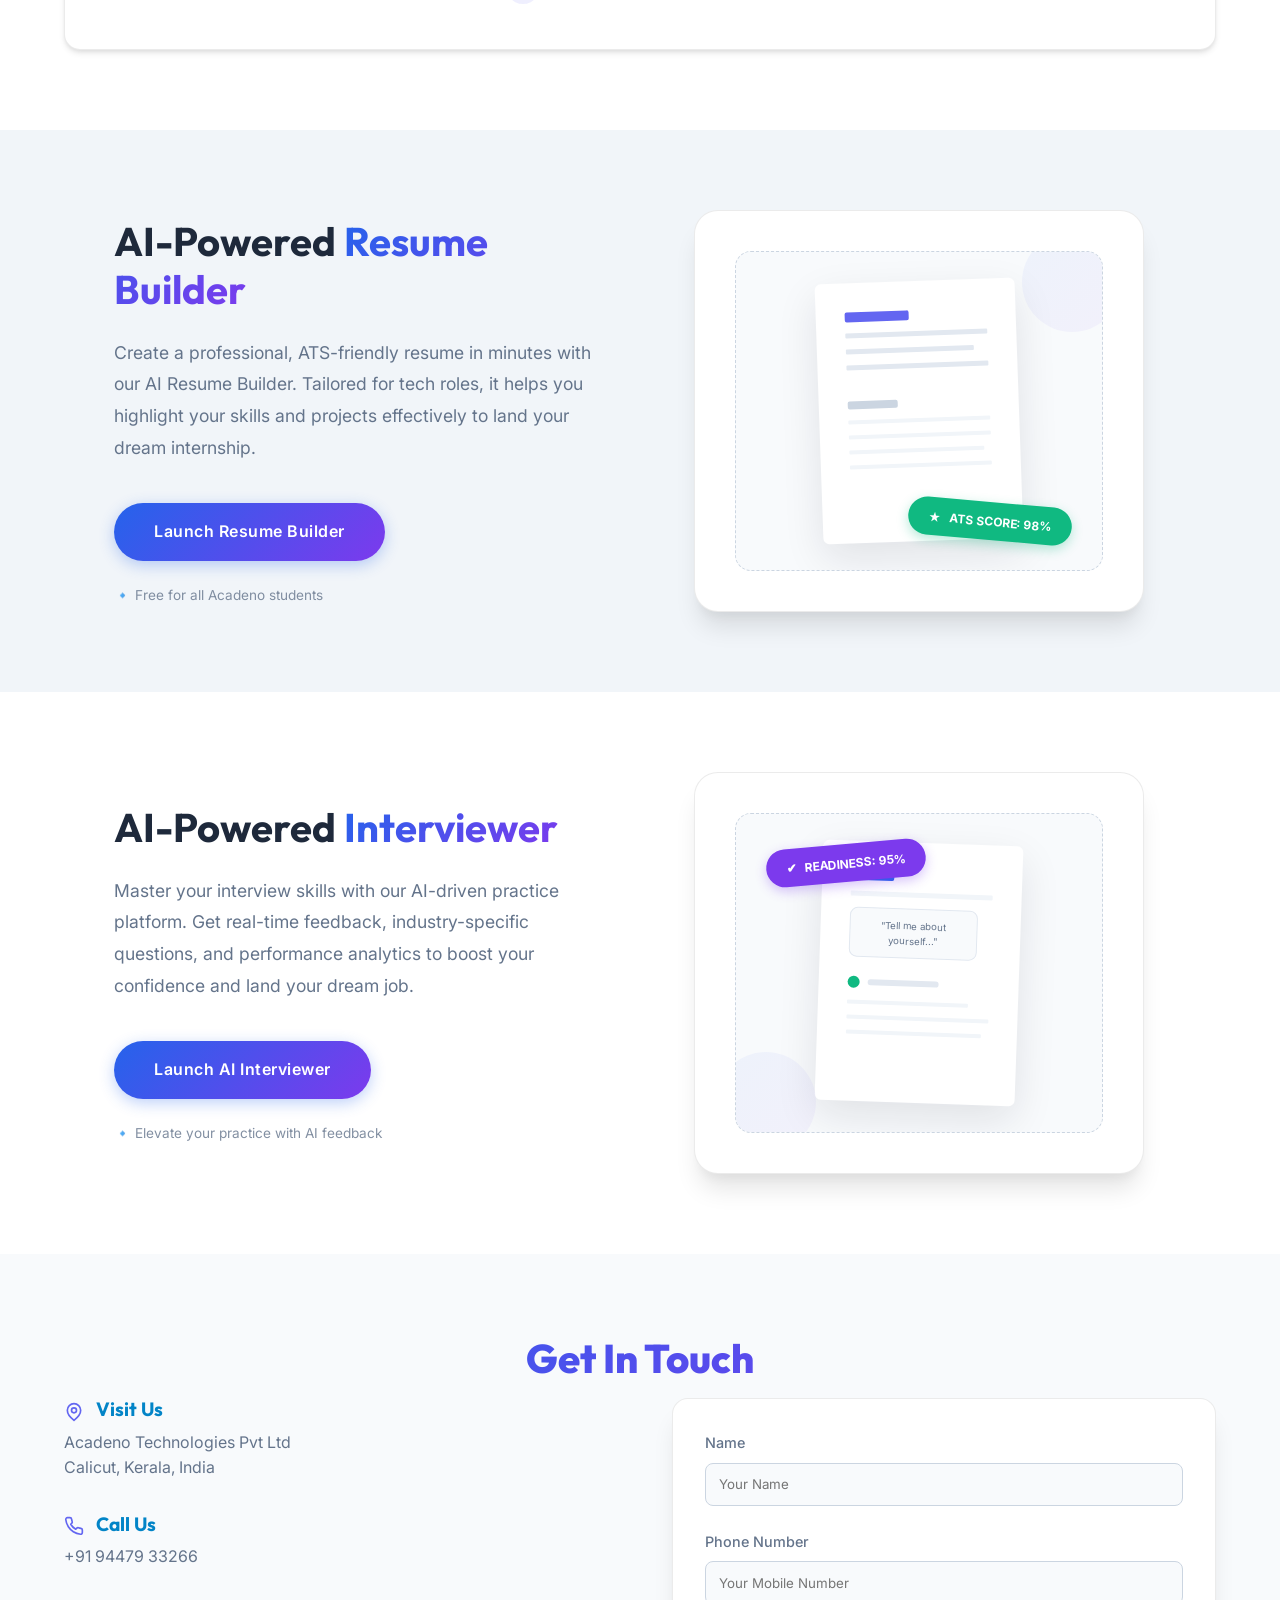
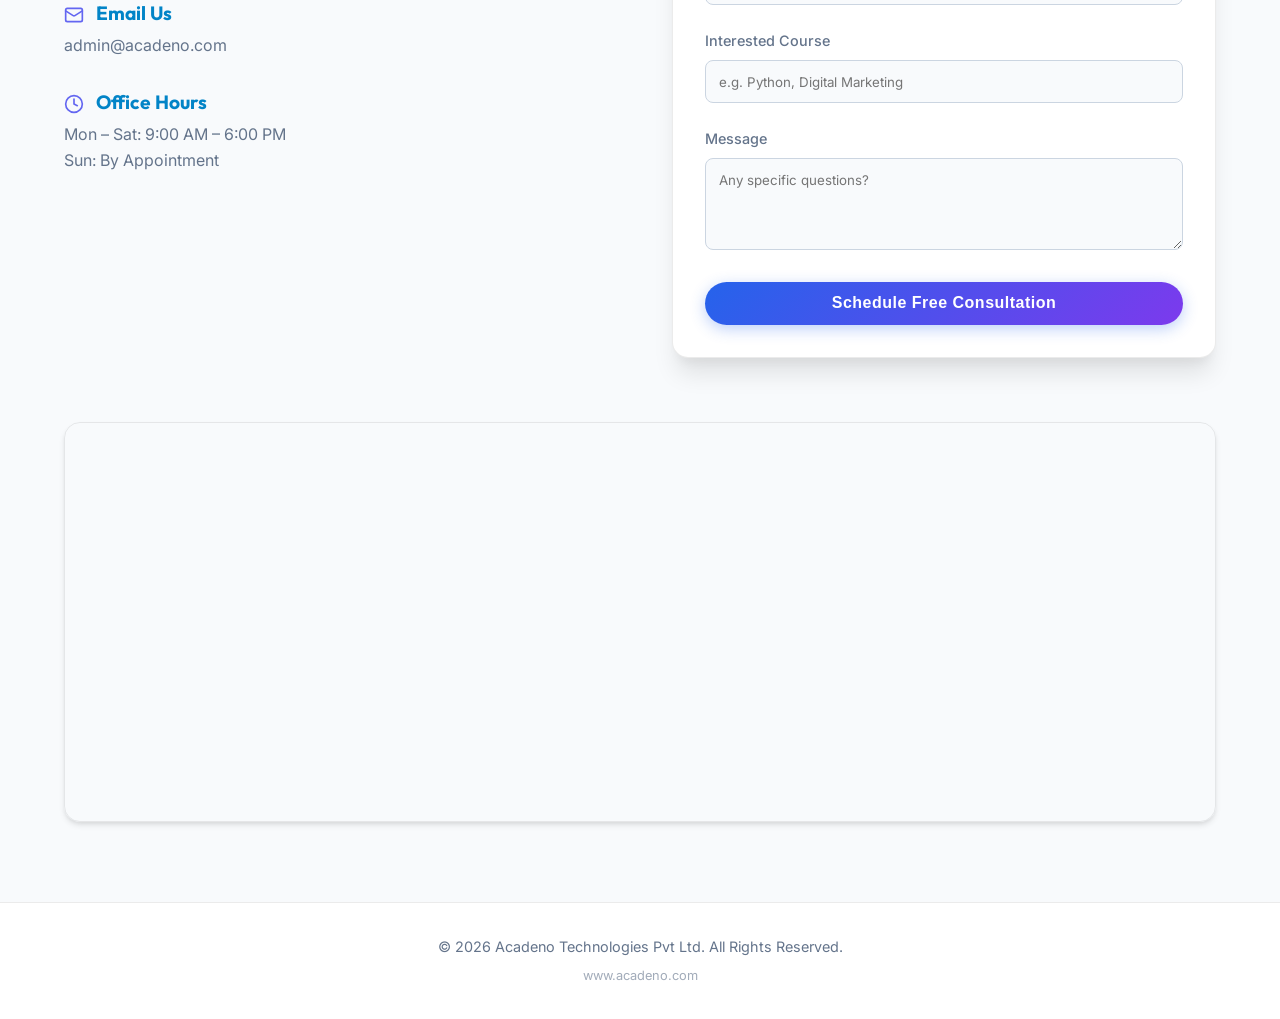
==== commit a73a17f9: "Interview Agent,Logo" ====
--- a/index.html
+++ b/index.html
@@ -8,19 +8,22 @@
   <meta name="description"
     content="Acadeno Technologies Pvt Ltd - Where AI Builds Your Career. Personalised tech training, internships in Python, AI, Robotics, and industry-ready skill development in Calicut.">
   <link rel="stylesheet" href="style.css">
-  <!-- Favicon placeholder -->
-  <link rel="icon" type="image/png" href="assets/logo_Title.png">
+  <!-- Favicon -->
+  <link rel="icon" type="image/png" sizes="16x16" href="assets/favicon.png">
+  <link rel="icon" type="image/png" sizes="32x32" href="assets/favicon.png">
+  <link rel="icon" type="image/png" sizes="48x48" href="assets/favicon.png">
+  <link rel="apple-touch-icon" sizes="180x180" href="assets/favicon.png">
   <link rel="stylesheet" href="chatbot.css">
 </head>
 
 <body>
 
   <!-- Header -->
-  <header>
+  <header class="header">
     <div class="container">
       <nav>
         <a href="#home" class="logo-link">
-          <img src="assets/logo.png" alt="Acadeno Technologies" class="logo-img">
+          <img src="assets/acadeno-logo-v2.png" alt="Acadeno Technologies" class="logo-img">
         </a>
         <div class="mobile-menu-btn">☰</div>
         <ul class="nav-links">
@@ -29,9 +32,17 @@
           <li><a href="#programs">Internships</a></li>
           <li><a href="#services">Courses</a></li>
           <li><a href="#why-us">Why Us</a></li>
-          <li><a href="#contact" class="btn btn-primary"
-              style="padding: 0.5rem 1.5rem; font-size: 0.9rem; color: white !important;">My IT Hub
-              Login</a></li>
+          <li><a href="#resume-builder">Resume Builder</a></li>
+          <li><a href="#ai-interviewer">AI Interviewer</a></li>
+          <li><a href="#contact" class="btn btn-primary header-cta">
+              <svg class="login-icon" width="16" height="16" viewBox="0 0 24 24" fill="none" 
+                   stroke="currentColor" stroke-width="2" stroke-linecap="round">
+                <path d="M20 21v-2a4 4 0 0 0-4-4H8a4 4 0 0 0-4 4v2"/>
+                <circle cx="12" cy="7" r="4"/>
+              </svg>
+              <span class="btn-text-full">My IT Hub Login</span>
+              <span class="btn-text-mobile">Login</span>
+            </a></li>
         </ul>
       </nav>
     </div>
@@ -309,7 +320,7 @@
           <div class="why-item reveal fade-right reveal-delay-3">
             <span class="check-icon">✓</span>
             <h4>Career Support</h4>
-            <p style="color: var(--text-muted); font-size: 0.9rem;">Portfolio, Resume & Placement</p>
+            <p style="color: var(--text-muted); font-size: 0.9rem;">Portfolio, <a href="https://ai-resume-builder-mx9q.onrender.com/" target="_blank" style="color: var(--accent-glow); text-decoration: underline; font-weight: 600;">AI Resume Builder</a>, <a href="https://ai-interview-platform-five-tau.vercel.app/" target="_blank" style="color: var(--accent-glow); text-decoration: underline; font-weight: 600;">AI Interviewer</a> & Placement</p>
           </div>
         </div>
         <div class="why-image reveal fade-left">
@@ -414,6 +425,95 @@
     </div>
   </section>
 
+  <!-- AI Resume Builder Section -->
+  <section id="resume-builder" class="resume-builder" style="padding: var(--section-padding); background: var(--bg-section-alt);">
+    <div class="container" style="max-width: 1100px;">
+      <div class="about-container-flex">
+        <div class="reveal fade-right">
+          <h2 class="section-title" style="text-align: left; margin-bottom: 1.5rem;">AI-Powered <span class="text-gradient">Resume Builder</span></h2>
+          <p style="font-size: 1.1rem; color: var(--text-muted); margin-bottom: 2rem; line-height: 1.8;">
+            Create a professional, ATS-friendly resume in minutes with our AI Resume Builder. 
+            Tailored for tech roles, it helps you highlight your skills and projects effectively to land your dream internship.
+          </p>
+          <div style="margin-top: 2.5rem;">
+            <a href="https://ai-resume-builder-mx9q.onrender.com/" target="_blank" class="btn btn-primary" style="padding: 1rem 2.5rem;">Launch Resume Builder</a>
+            <p style="font-size: 0.85rem; color: var(--text-muted); margin-top: 1rem; opacity: 0.8;">🔹 Free for all Acadeno students</p>
+          </div>
+        </div>
+        <div class="reveal fade-left" style="display: flex; justify-content: center;">
+           <div style="background: white; border-radius: 24px; padding: 2.5rem; box-shadow: var(--shadow-xl); border: 1px solid var(--border-color); width: 100%; max-width: 450px;">
+                <div style="height: 320px; background: #f8fafc; border-radius: 16px; display: flex; align-items: center; justify-content: center; position: relative; overflow: hidden; border: 1px dashed #cbd5e1;">
+                    <!-- Simple Resume Mockup -->
+                    <div style="width: 200px; height: 260px; background: white; box-shadow: 0 15px 40px rgba(15, 23, 42, 0.1); border-radius: 6px; padding: 1.8rem; display: flex; flex-direction: column; gap: 0.7rem; transform: rotate(-2deg); transition: transform 0.3s ease;">
+                        <div style="width: 45%; height: 10px; background: var(--accent-glow); border-radius: 2px;"></div>
+                        <div style="width: 100%; height: 5px; background: #e2e8f0; border-radius: 1px;"></div>
+                        <div style="width: 90%; height: 5px; background: #e2e8f0; border-radius: 1px;"></div>
+                        <div style="width: 100%; height: 5px; background: #e2e8f0; border-radius: 1px; margin-bottom: 1.2rem;"></div>
+                        
+                        <div style="width: 35%; height: 8px; background: #cbd5e1; border-radius: 2px;"></div>
+                        <div style="width: 100%; height: 4px; background: #f1f5f9; border-radius: 1px;"></div>
+                        <div style="width: 100%; height: 4px; background: #f1f5f9; border-radius: 1px;"></div>
+                        <div style="width: 95%; height: 4px; background: #f1f5f9; border-radius: 1px;"></div>
+                        <div style="width: 100%; height: 4px; background: #f1f5f9; border-radius: 1px;"></div>
+                    </div>
+                    <!-- Stats / Badge -->
+                    <div style="position: absolute; bottom: 30px; right: 30px; background: #10b981; color: white; padding: 0.6rem 1.25rem; border-radius: 50px; font-size: 0.75rem; font-weight: 700; box-shadow: 0 4px 12px rgba(16, 185, 129, 0.3); display: flex; align-items: center; gap: 0.5rem; transform: rotate(5deg);">
+                        <span>★</span> ATS SCORE: 98%
+                    </div>
+                    <!-- Background Decor -->
+                    <div style="position: absolute; top: -20px; right: -20px; width: 100px; height: 100px; background: var(--primary-gradient); opacity: 0.05; border-radius: 50%;"></div>
+                </div>
+           </div>
+        </div>
+      </div>
+    </div>
+  </section>
+
+  <!-- AI Interviewer Section -->
+  <section id="ai-interviewer" class="ai-interviewer" style="padding: var(--section-padding); background: #ffffff;">
+    <div class="container" style="max-width: 1100px;">
+      <div class="about-container-flex" style="flex-direction: row-reverse;">
+        <div class="reveal fade-left">
+          <h2 class="section-title" style="text-align: left; margin-bottom: 1.5rem;">AI-Powered <span class="text-gradient">Interviewer</span></h2>
+          <p style="font-size: 1.1rem; color: var(--text-muted); margin-bottom: 2rem; line-height: 1.8;">
+            Master your interview skills with our AI-driven practice platform. 
+            Get real-time feedback, industry-specific questions, and performance analytics to boost your confidence and land your dream job.
+          </p>
+          <div style="margin-top: 2.5rem;">
+            <a href="https://ai-interview-platform-five-tau.vercel.app/" target="_blank" class="btn btn-primary" style="padding: 1rem 2.5rem;">Launch AI Interviewer</a>
+            <p style="font-size: 0.85rem; color: var(--text-muted); margin-top: 1rem; opacity: 0.8;">🔹 Elevate your practice with AI feedback</p>
+          </div>
+        </div>
+        <div class="reveal fade-right" style="display: flex; justify-content: center;">
+           <div style="background: white; border-radius: 24px; padding: 2.5rem; box-shadow: var(--shadow-xl); border: 1px solid var(--border-color); width: 100%; max-width: 450px;">
+                <div style="height: 320px; background: #f8fafc; border-radius: 16px; display: flex; align-items: center; justify-content: center; position: relative; overflow: hidden; border: 1px dashed #cbd5e1;">
+                    <!-- Simple Interview Mockup -->
+                    <div style="width: 200px; height: 260px; background: white; box-shadow: 0 15px 40px rgba(15, 23, 42, 0.1); border-radius: 6px; padding: 1.8rem; display: flex; flex-direction: column; gap: 0.7rem; transform: rotate(2deg); transition: transform 0.3s ease;">
+                        <div style="width: 30%; height: 10px; background: #2563eb; border-radius: 2px;"></div>
+                        <div style="width: 100%; height: 5px; background: #f1f5f9; border-radius: 1px;"></div>
+                        <div style="width: 90%; height: 50px; background: #f8fafc; border: 1px solid #e2e8f0; border-radius: 8px; margin-bottom: 0.5rem; display: flex; align-items: center; justify-content: center; font-size: 0.6rem; color: #64748b; padding: 0.5rem; text-align: center;">"Tell me about yourself..."</div>
+                        
+                        <div style="width: 100%; display: flex; gap: 0.5rem;">
+                          <div style="width: 12px; height: 12px; background: #10b981; border-radius: 50%;"></div>
+                          <div style="width: 50%; height: 6px; background: #e2e8f0; border-radius: 3px; margin: auto 0;"></div>
+                        </div>
+                        <div style="width: 85%; height: 4px; background: #f1f5f9; border-radius: 1px;"></div>
+                        <div style="width: 100%; height: 4px; background: #f1f5f9; border-radius: 1px;"></div>
+                        <div style="width: 95%; height: 4px; background: #f1f5f9; border-radius: 1px;"></div>
+                    </div>
+                    <!-- Score Badge -->
+                    <div style="position: absolute; top: 30px; left: 30px; background: #7c3aed; color: white; padding: 0.6rem 1.25rem; border-radius: 50px; font-size: 0.75rem; font-weight: 700; box-shadow: 0 4px 12px rgba(124, 58, 237, 0.3); display: flex; align-items: center; gap: 0.5rem; transform: rotate(-5deg);">
+                        <span>✔</span> READINESS: 95%
+                    </div>
+                    <!-- Background Decor -->
+                    <div style="position: absolute; bottom: -20px; left: -20px; width: 100px; height: 100px; background: var(--primary-gradient); opacity: 0.05; border-radius: 50%;"></div>
+                </div>
+           </div>
+        </div>
+      </div>
+    </div>
+  </section>
+
   <!-- Contact & Footer -->
   <section id="contact" class="contact">
     <div class="container">
@@ -512,10 +612,13 @@
   </footer>
 
   <!-- WhatsApp Widget -->
-  <a href="https://wa.me/919447933266?text=Hi%20Acadeno,%20I'm%20interested%20in..." class="whatsapp-float"
-    target="_blank" title="Chat with us on WhatsApp">
-    <img src="assets/whatsapp.svg" alt="WhatsApp">
-  </a>
+  <div class="whatsapp-wrapper">
+    <a href="https://wa.me/919447933266?text=Hi%20Acadeno,%20I'm%20interested%20in..." class="whatsapp-float" target="_blank">
+      <svg xmlns="http://www.w3.org/2000/svg" viewBox="0 0 48 48" width="28px" height="28px" style="display:block; filter: drop-shadow(0 1px 2px rgba(0,0,0,0.2));">
+        <path fill="#ffffff" d="M 24 4 C 12.972066 4 4 12.972066 4 24 C 4 27.827814 5.0593852 31.417563 6.9023438 34.472656 L 4.0449219 43.818359 L 13.628906 41.011719 C 16.58958 42.72466 20.076804 43.710937 23.792969 43.710937 C 34.82093 43.710938 44 34.737841 44 23.710938 C 44 12.683911 34.82093 4 23.792969 4 z M 24 7 C 33.374 7 41 14.626 41 24 C 41 33.374 33.374 41 24 41 C 20.638 41 17.516 40.013 14.898 38.322 L 13.484 37.447 L 8.6777344 38.875 L 10.148438 34.189453 L 9.203125 32.728516 C 7.3550474 30.01044 6.2929688 26.630822 6.2929688 23 C 6.2929688 13.626 13.626 7 24 7 z M 16.642578 13 C 16.001578 13 14.99707 13.252 14.24707 14.002 C 13.49707 14.752 11.988281 16.250777 11.988281 19.375 C 11.988281 22.499 14.296875 25.515 14.671875 26.015 C 15.046875 26.515 19.019141 32.009766 24.369141 34.634766 C 26.534141 35.634766 28.222 36.258 29.535 36.633 C 31.710938 37.258 33.695313 37.132813 35.195313 36.882813 C 36.820313 36.507813 39.195313 35.132813 39.820313 33.507813 C 40.320313 32.132813 40.570313 30.882813 40.195313 30.507813 C 39.945313 30.257813 39.570313 30.132813 38.945313 29.882813 L 35.195313 28.132813 C 34.570313 27.882813 34.070313 27.632813 33.695313 28.132813 C 33.195313 28.632813 32.443359 29.5625 31.818359 30.1875 C 31.443359 30.5625 30.942578 30.75 30.317578 30.5 C 29.567578 30.125 27.367188 29.374 24.742188 27.124 C 22.742188 25.374 21.364844 23.124 20.964844 22.374 C 20.589844 21.749 20.839844 21.374 21.214844 20.999 C 21.714844 20.499 22.566406 19.501953 22.941406 18.876953 C 23.191406 18.501953 23.066406 18.001 22.941406 17.626 L 21.191406 13.876 C 20.941406 13.126 20.441406 13 19.941406 13 C 19.691406 13 16.642578 13 16.642578 13 z" />
+      </svg>
+    </a>
+  </div>
 
   <!-- Chatbot Widget -->
   <div id="chatbot-launcher" class="chatbot-launcher" title="Chat with AI Assistant">
--- a/style.css
+++ b/style.css
@@ -179,56 +179,221 @@
 }
 
 /* Header */
-header {
+.header {
+    background: rgba(255, 255, 255, 0.15);
+    backdrop-filter: blur(20px);
+    -webkit-backdrop-filter: blur(20px);
+    border-bottom: 1px solid rgba(255, 255, 255, 0.25);
+    box-shadow: 
+        0 4px 24px rgba(0, 0, 0, 0.06),
+        inset 0 1px 0 rgba(255, 255, 255, 0.4);
     position: fixed;
     top: 0;
     left: 0;
     width: 100%;
+    height: 88px;
     z-index: 1000;
-    padding: 0.5rem 0;
-    /* Extra padding */
-    transition: 0.3s ease;
-    background: rgba(255, 255, 255, 0.85);
-    backdrop-filter: blur(12px);
-    border-bottom: 1px solid var(--border-color);
-    box-shadow: var(--shadow-sm);
+    display: flex;
+    align-items: center;
+    transition: all 0.4s ease;
+    padding: 0 48px;
+}
+
+.header.scrolled {
+    background: rgba(255, 255, 255, 0.75);
+    backdrop-filter: blur(28px);
+    -webkit-backdrop-filter: blur(28px);
+    box-shadow: 
+        0 8px 32px rgba(0, 0, 0, 0.10),
+        inset 0 1px 0 rgba(255, 255, 255, 0.6);
+}
+
+.header .container {
+    width: 100%;
+    max-width: none;
+    padding: 0;
+    margin: 0;
 }
 
 nav {
     display: flex;
     justify-content: space-between;
     align-items: center;
-}
-
-/* Logo Image Styling */
+    width: 100%;
+}
+
+/* Logo Section */
 .logo-link {
     display: flex;
     align-items: center;
+    gap: 10px;
+    flex-shrink: 0;
+    padding: 4px 0;
+    transition: transform 0.3s ease;
+}
+
+.logo-link:hover {
+    transform: scale(1.04);
 }
 
 .logo-img {
-    height: 90px;
+    height: 180px;
     width: auto;
     object-fit: contain;
-    mix-blend-mode: multiply;
-    /* Removes white background if any */
+    display: block;
     image-rendering: -webkit-optimize-contrast;
+    transition: transform 0.3s ease;
+}
+
+.logo-link:hover .logo-img {
+    transform: scale(1.04);
 }
 
 .nav-links {
     display: flex;
-    gap: 2rem;
+    align-items: center;
+    gap: 4px;
 }
 
 .nav-links a {
-    font-size: 0.95rem;
+    font-size: 14px;
     font-weight: 500;
-    color: var(--text-muted);
-}
-
-.nav-links a:hover,
+    color: #2d2d3a;
+    padding: 9px 15px;
+    border-radius: 10px;
+    text-decoration: none;
+    white-space: nowrap;
+    position: relative;
+    display: inline-flex;
+    align-items: center;
+    transition: 
+        color 0.25s ease,
+        background 0.25s ease,
+        transform 0.2s ease;
+    overflow: hidden;
+    z-index: 1;
+}
+
+.nav-links a::before {
+    content: "";
+    position: absolute;
+    inset: 0;
+    border-radius: 10px;
+    background: linear-gradient(
+        135deg,
+        rgba(79, 70, 229, 0.10) 0%,
+        rgba(124, 58, 237, 0.08) 50%,
+        rgba(79, 70, 229, 0.04) 100%
+    );
+    opacity: 0;
+    transform: scaleX(0.6);
+    transform-origin: left;
+    transition: 
+        opacity 0.25s ease,
+        transform 0.3s ease;
+    z-index: -1;
+}
+
+.nav-links a:hover::before {
+    opacity: 1;
+    transform: scaleX(1);
+}
+
+.nav-links a:hover {
+    color: #4f46e5;
+    transform: translateY(-1px);
+}
+
 .nav-links a.active {
-    color: var(--accent-glow);
+    color: #4f46e5;
+    font-weight: 600;
+}
+
+.nav-links a.active::after {
+    content: "";
+    position: absolute;
+    bottom: 4px;
+    left: 50%;
+    transform: translateX(-50%);
+    width: 18px;
+    height: 2.5px;
+    background: linear-gradient(90deg, #4f46e5, #7c3aed);
+    border-radius: 99px;
+}
+
+.nav-links a:active {
+  transform: translateY(0px) scale(0.97);
+  transition: transform 0.1s ease;
+}
+
+/* CTA Button Styling */
+.header-cta {
+    background: linear-gradient(135deg, #4f46e5 0%, #7c3aed 100%) !important;
+    color: #ffffff !important;
+    font-size: 14px !important;
+    font-weight: 600 !important;
+    padding: 10px 22px !important;
+    border-radius: 10px !important;
+    border: 1px solid rgba(255, 255, 255, 0.25) !important;
+    cursor: pointer !important;
+    white-space: nowrap !important;
+    letter-spacing: 0.2px !important;
+    box-shadow: 
+        0 4px 14px rgba(79, 70, 229, 0.35),
+        inset 0 1px 0 rgba(255, 255, 255, 0.2) !important;
+    position: relative !important;
+    overflow: hidden !important;
+    transition: all 0.3s ease !important;
+    display: inline-flex !important;
+    align-items: center !important;
+    gap: 8px !important;
+    transform: none !important;
+}
+
+.header-cta::before {
+    content: "";
+    position: absolute;
+    top: 0;
+    left: -100%;
+    width: 60%;
+    height: 100%;
+    background: linear-gradient(
+        120deg,
+        transparent 0%,
+        rgba(255, 255, 255, 0.25) 50%,
+        transparent 100%
+    );
+    transition: left 0.5s ease;
+}
+
+.header-cta:hover::before {
+    left: 150%;
+}
+
+.header-cta:hover {
+    transform: translateY(-2px) !important;
+    box-shadow: 
+        0 8px 24px rgba(79, 70, 229, 0.45),
+        inset 0 1px 0 rgba(255, 255, 255, 0.25) !important;
+    background: linear-gradient(135deg, #4338ca 0%, #6d28d9 100%) !important;
+}
+
+.header-cta:active {
+    transform: translateY(0px) !important;
+    box-shadow: 0 2px 8px rgba(79, 70, 229, 0.3) !important;
+    transition: all 0.1s ease !important;
+}
+
+.header-cta .login-icon {
+    transition: transform 0.2s ease;
+}
+
+.header-cta:hover .login-icon {
+    transform: translateX(2px);
+}
+
+.btn-text-mobile {
+    display: none;
 }
 
 .mobile-menu-btn {
@@ -1042,46 +1207,108 @@
 }
 
 /* WhatsApp Float */
+.whatsapp-wrapper {
+  position: fixed;
+  bottom: 30px;
+  right: 30px;
+  z-index: 9999;
+  width: 60px;
+  height: 60px;
+}
+
 .whatsapp-float {
-    position: fixed;
-    bottom: 30px;
-    right: 30px;
-    width: 60px;
-    height: 60px;
-    z-index: 1001;
-    cursor: pointer;
-    transition: 0.3s;
-    animation: pulse-green 2s infinite;
-    display: flex;
-    align-items: center;
-    justify-content: center;
-    background: #25D366;
-    border-radius: 50%;
-    box-shadow: 0 4px 10px rgba(0, 0, 0, 0.3);
-}
-
-.whatsapp-float img {
-    width: 100%;
-    height: 100%;
-    border-radius: 50%;
+  width: 60px;
+  height: 60px;
+  border-radius: 50%;
+  display: flex;
+  align-items: center;
+  justify-content: center;
+  cursor: pointer;
+  background: linear-gradient(135deg, #25d366 0%, #128c7e 100%);
+  box-shadow:
+    0 4px 15px rgba(37, 211, 102, 0.4),
+    0 2px 6px rgba(0, 0, 0, 0.15),
+    inset 0 1px 0 rgba(255, 255, 255, 0.2);
+  border: 2px solid rgba(255, 255, 255, 0.25);
+  transition: all 0.3s ease;
+  position: relative;
+  z-index: 10;
+}
+
+.whatsapp-float svg {
+  width: 34px;
+  height: 34px;
+  filter: drop-shadow(0 1px 2px rgba(0,0,0,0.2));
+  transition: transform 0.3s ease;
+}
+
+.whatsapp-float::before {
+  content: "";
+  position: absolute;
+  inset: -8px;
+  border-radius: 50%;
+  background: radial-gradient(
+    circle,
+    rgba(37, 211, 102, 0.25) 0%,
+    rgba(37, 211, 102, 0.10) 40%,
+    transparent 70%
+  );
+  animation: whatsapp-pulse-inner 2s ease-out infinite;
+  z-index: -1;
+}
+
+.whatsapp-float::after {
+  content: "";
+  position: absolute;
+  inset: -16px;
+  border-radius: 50%;
+  background: radial-gradient(
+    circle,
+    rgba(37, 211, 102, 0.15) 0%,
+    rgba(18, 140, 126, 0.08) 40%,
+    transparent 65%
+  );
+  animation: whatsapp-pulse-outer 2s ease-out infinite 0.5s;
+  z-index: -1;
+}
+
+@keyframes whatsapp-pulse-inner {
+  0% { transform: scale(0.9); opacity: 0.8; }
+  50% { transform: scale(1.15); opacity: 0.5; }
+  100% { transform: scale(0.9); opacity: 0.8; }
+}
+
+@keyframes whatsapp-pulse-outer {
+  0% { transform: scale(0.85); opacity: 0.6; }
+  50% { transform: scale(1.2); opacity: 0.3; }
+  100% { transform: scale(0.85); opacity: 0.6; }
 }
 
 .whatsapp-float:hover {
-    transform: scale(1.1);
-}
-
-@keyframes pulse-green {
-    0% {
-        box-shadow: 0 0 0 0 rgba(37, 211, 102, 0.7);
-    }
-
-    70% {
-        box-shadow: 0 0 0 15px rgba(37, 211, 102, 0);
-    }
-
-    100% {
-        box-shadow: 0 0 0 0 rgba(37, 211, 102, 0);
-    }
+  transform: scale(1.1) translateY(-2px);
+  background: linear-gradient(135deg, #2de070 0%, #0fa575 100%);
+  box-shadow:
+    0 8px 28px rgba(37, 211, 102, 0.55),
+    0 4px 12px rgba(0, 0, 0, 0.2),
+    inset 0 1px 0 rgba(255, 255, 255, 0.3);
+  border-color: rgba(255, 255, 255, 0.4);
+}
+
+.whatsapp-float:active {
+  transform: scale(0.96);
+  transition: transform 0.1s ease;
+}
+
+@media (prefers-reduced-motion: reduce) {
+  .whatsapp-float::before,
+  .whatsapp-float::after {
+    animation: none;
+    opacity: 0.3;
+  }
+  .whatsapp-wrapper {
+    animation: none;
+    opacity: 1;
+  }
 }
 
 /* Industry Readiness Training */
@@ -1190,4 +1417,31 @@
     vertical-align: middle;
     margin-right: 8px;
     color: var(--accent-glow);
+}
+
+/* Mobile Header Adjustments */
+@media (max-width: 768px) {
+    .header {
+        height: 68px;
+        padding: 0 20px;
+    }
+    .logo-img {
+        height: 56px;
+    }
+    .header-cta {
+        padding: 9px 18px !important;
+        font-size: 13px !important;
+    }
+    .header-cta .login-icon {
+        display: none !important;
+    }
+}
+
+@media (max-width: 400px) {
+    .btn-text-full {
+        display: none;
+    }
+    .btn-text-mobile {
+        display: inline;
+    }
 }
--- a/chatbot.css
+++ b/chatbot.css
@@ -24,6 +24,7 @@
     transition: all 0.3s cubic-bezier(0.175, 0.885, 0.32, 1.275);
     border: 2px solid rgba(255, 255, 255, 0.2);
     animation: chatbot-pulse 2s infinite;
+    visibility: visible;
 }
 
 .chatbot-launcher:hover {
@@ -72,6 +73,7 @@
     z-index: 9998;
     overflow: hidden;
     opacity: 0;
+    visibility: hidden;
     transform: translateY(20px) scale(0.9);
     pointer-events: none;
     transition: all 0.4s cubic-bezier(0.165, 0.84, 0.44, 1);
@@ -79,6 +81,7 @@
 
 .chatbot-window.active {
     opacity: 1;
+    visibility: visible;
     transform: translateY(0) scale(1);
     pointer-events: all;
 }
@@ -182,10 +185,18 @@
 
 /* Mobile Adjustments */
 @media (max-width: 600px) {
+    .chatbot-launcher {
+        bottom: 100px; /* Stacked above WhatsApp */
+        right: 30px;
+        width: 55px;
+        height: 55px;
+    }
+
     .chatbot-window {
         width: calc(100vw - 40px);
-        height: 70vh;
+        height: 60vh;
         right: 20px;
-        bottom: 100px;
-    }
-}
+        bottom: 20px;
+        z-index: 10002; /* Above everything when active */
+    }
+}
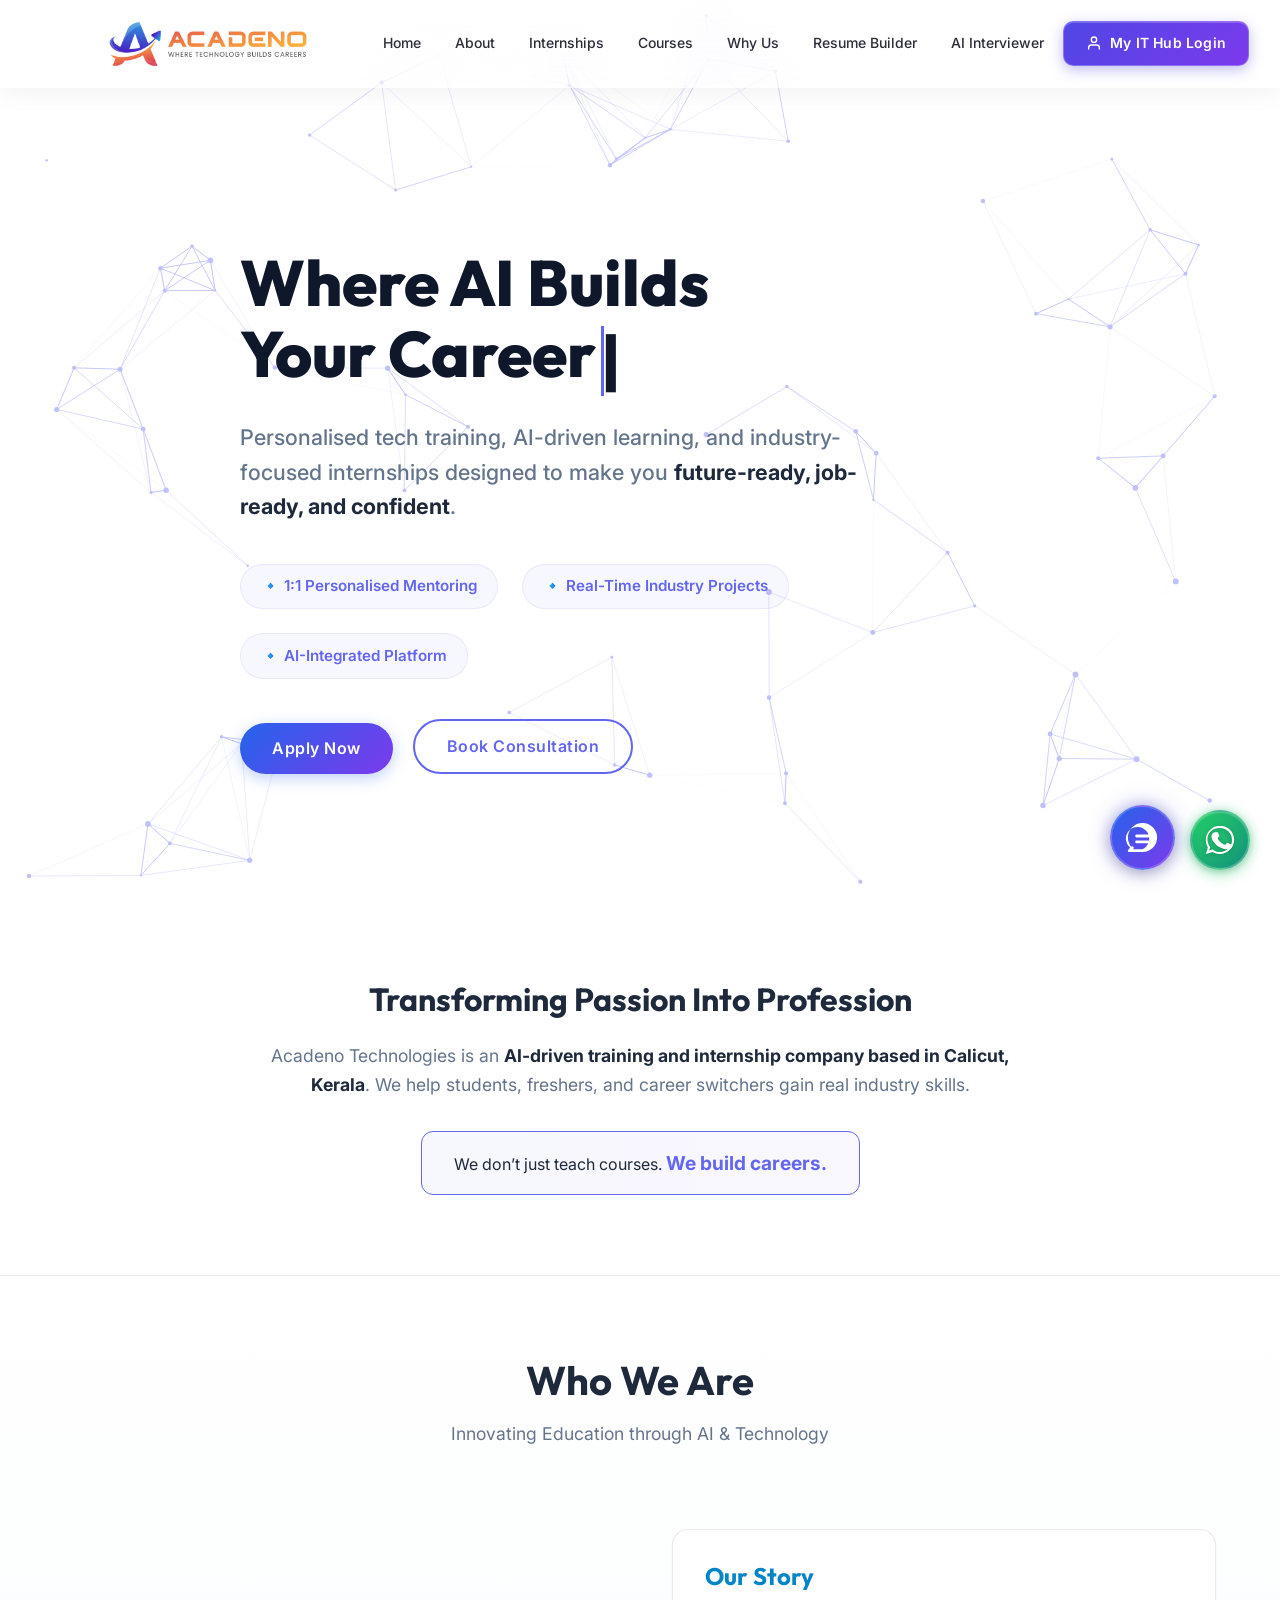
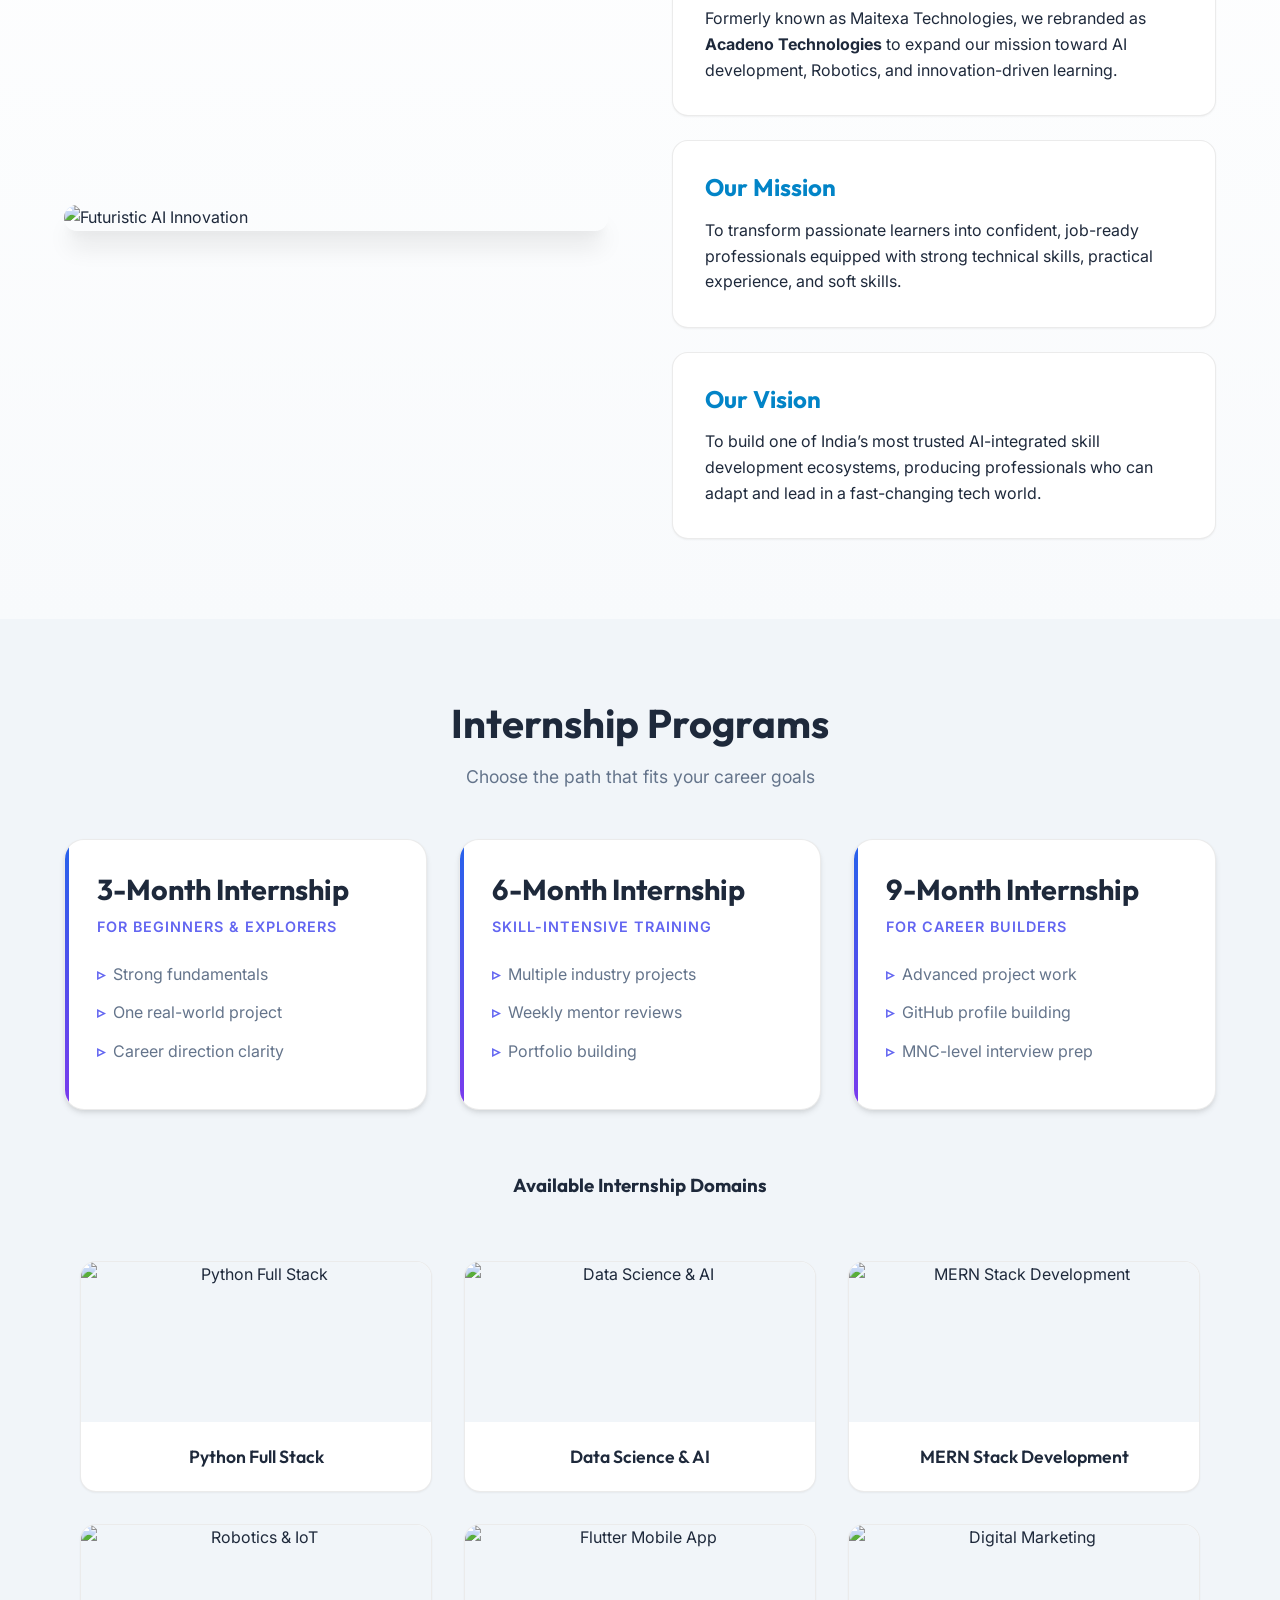
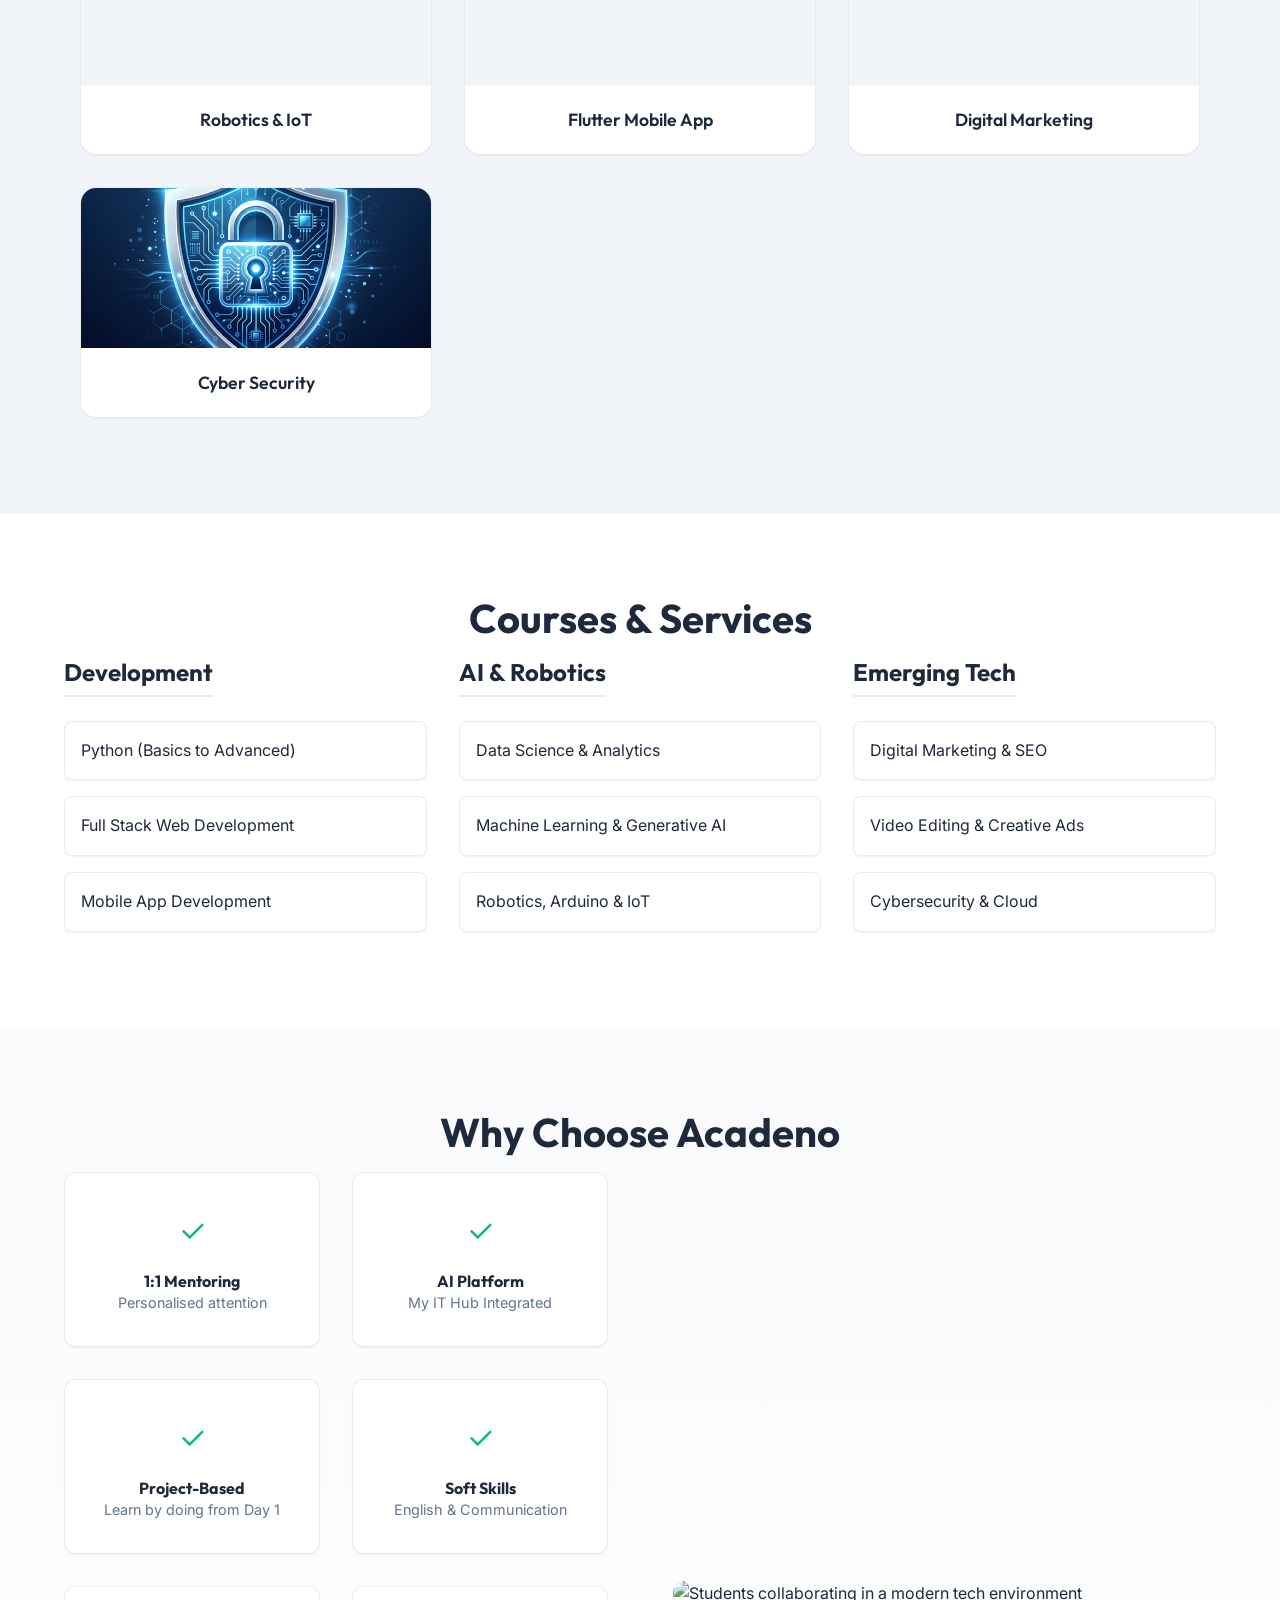
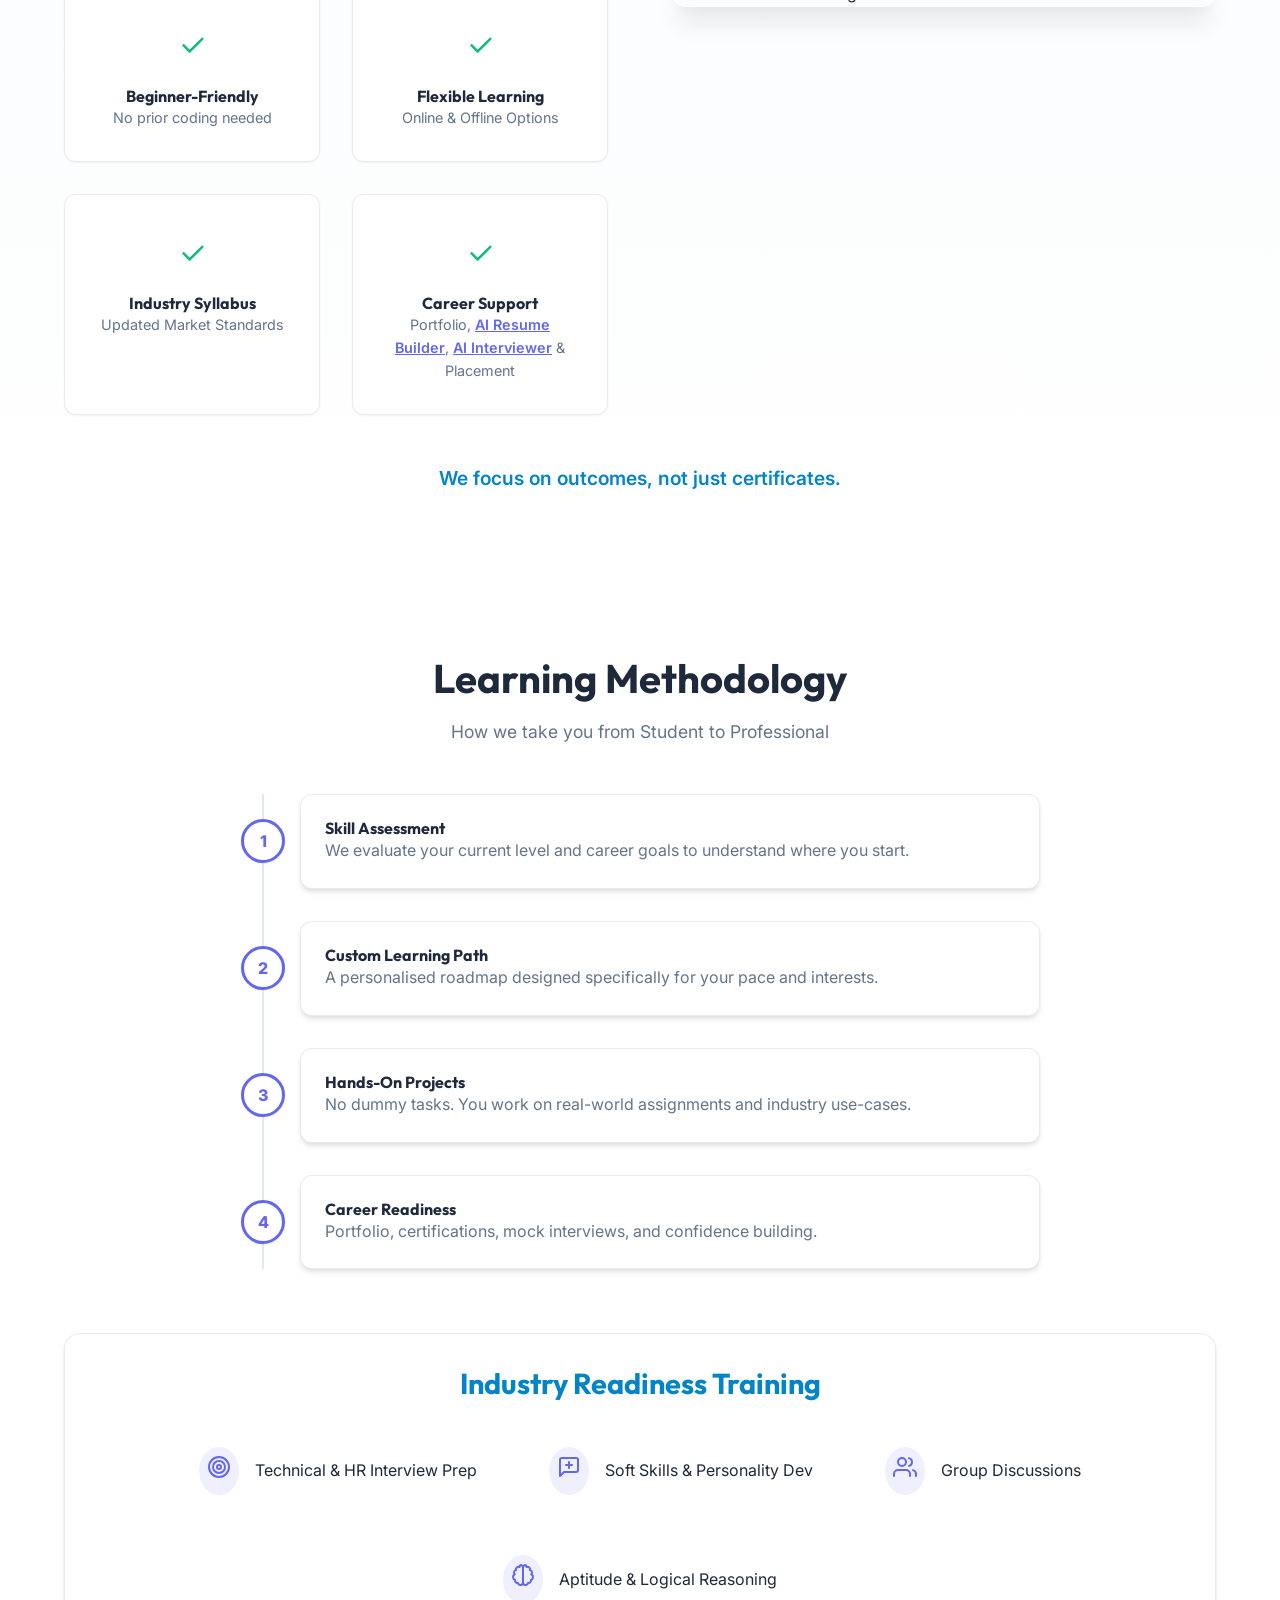
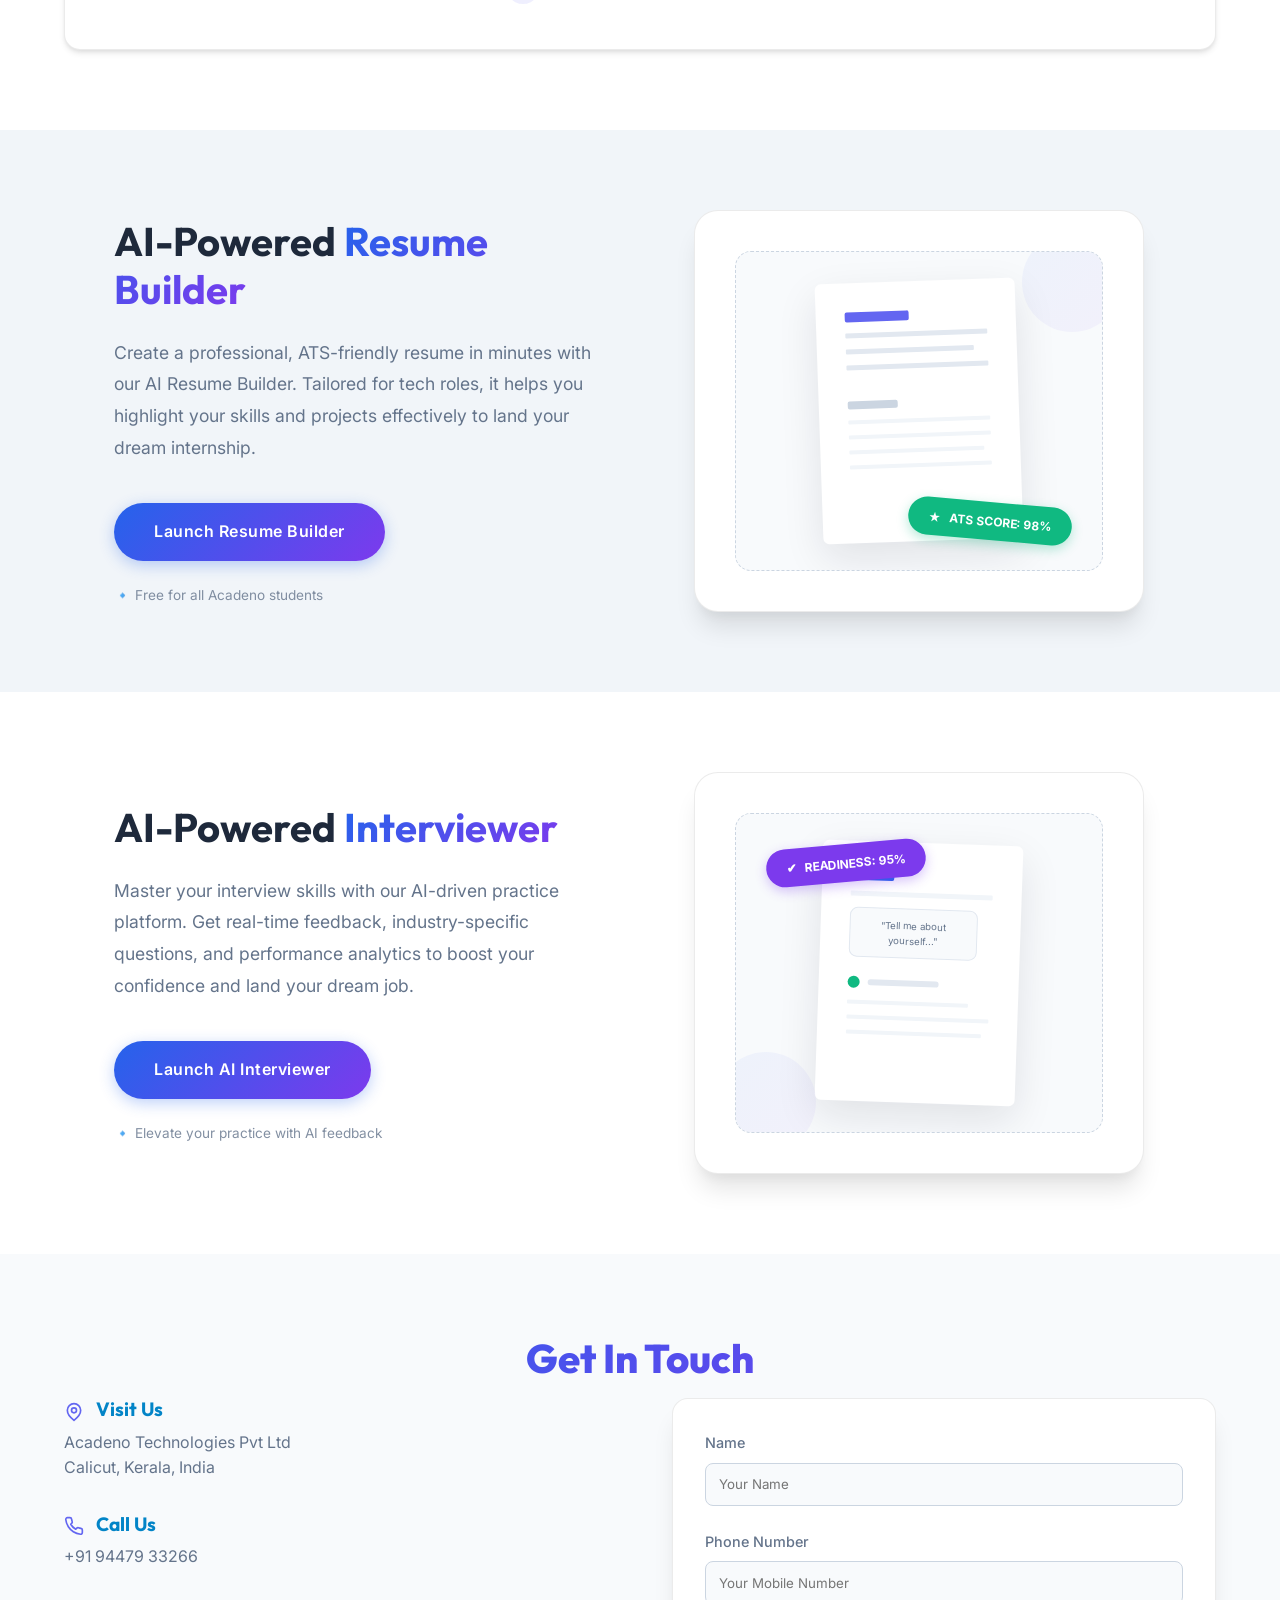
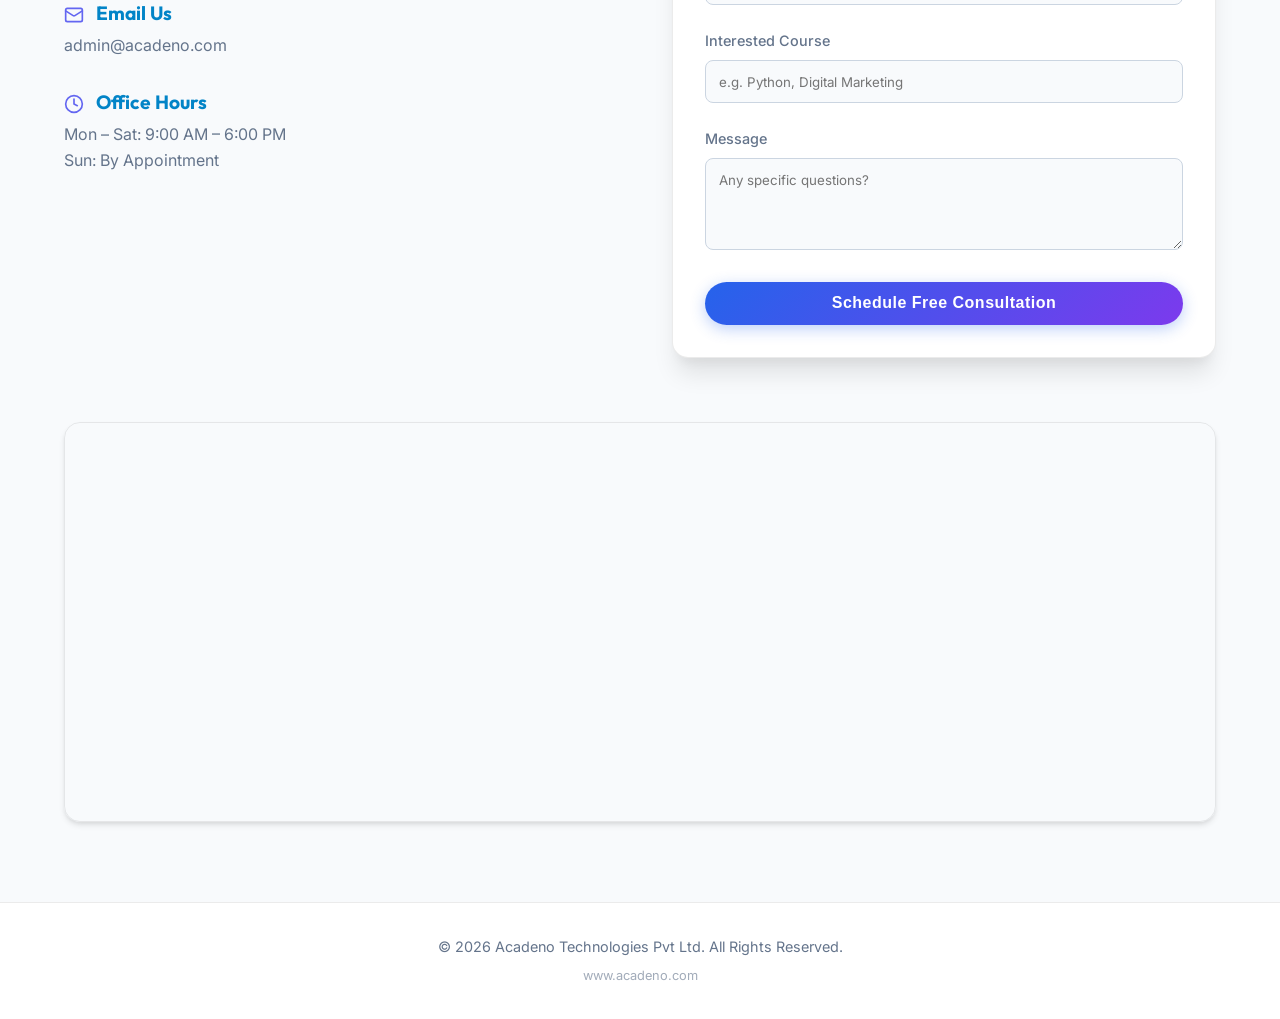
==== commit 0520c450: "Logo Fix" ====
--- a/index.html
+++ b/index.html
@@ -9,8 +9,7 @@
     content="Acadeno Technologies Pvt Ltd - Where AI Builds Your Career. Personalised tech training, internships in Python, AI, Robotics, and industry-ready skill development in Calicut.">
   <link rel="stylesheet" href="style.css">
   <!-- Favicon -->
-  <link rel="icon" type="image/png" sizes="16x16" href="assets/favicon.png">
-  <link rel="icon" type="image/png" sizes="32x32" href="assets/favicon.png">
+  <link rel="icon" type="image/png" sizes="512x512" href="assets/favicon.png">
   <link rel="icon" type="image/png" sizes="48x48" href="assets/favicon.png">
   <link rel="apple-touch-icon" sizes="180x180" href="assets/favicon.png">
   <link rel="stylesheet" href="chatbot.css">
@@ -23,7 +22,7 @@
     <div class="container">
       <nav>
         <a href="#home" class="logo-link">
-          <img src="assets/acadeno-logo-v2.png" alt="Acadeno Technologies" class="logo-img">
+          <img src="assets/ACD_LG_1.svg" alt="Acadeno Technologies" class="logo-img">
         </a>
         <div class="mobile-menu-btn">☰</div>
         <ul class="nav-links">
@@ -630,7 +629,7 @@
   <div id="chatbot-window" class="chatbot-window">
     <div class="chatbot-header">
         <div class="chatbot-header-info">
-            <img src="assets/logo_Title.png" alt="Bot">
+            <img src="assets/favicon.png" alt="Bot">
             <h4>Acadeno AI Assistant</h4>
         </div>
         <div class="chatbot-header-controls">
--- a/style.css
+++ b/style.css
@@ -1422,11 +1422,12 @@
 /* Mobile Header Adjustments */
 @media (max-width: 768px) {
     .header {
-        height: 68px;
-        padding: 0 20px;
+        height: 130px !important;
+        padding: 0 20px !important;
     }
     .logo-img {
-        height: 56px;
+        height: 120px !important;
+        width: auto !important;
     }
     .header-cta {
         padding: 9px 18px !important;
@@ -1437,6 +1438,16 @@
     }
 }
 
+@media (max-width: 480px) {
+    .header {
+        height: 130px !important;
+    }
+    .logo-img {
+        height: 120px !important;
+        width: auto !important;
+    }
+}
+
 @media (max-width: 400px) {
     .btn-text-full {
         display: none;
